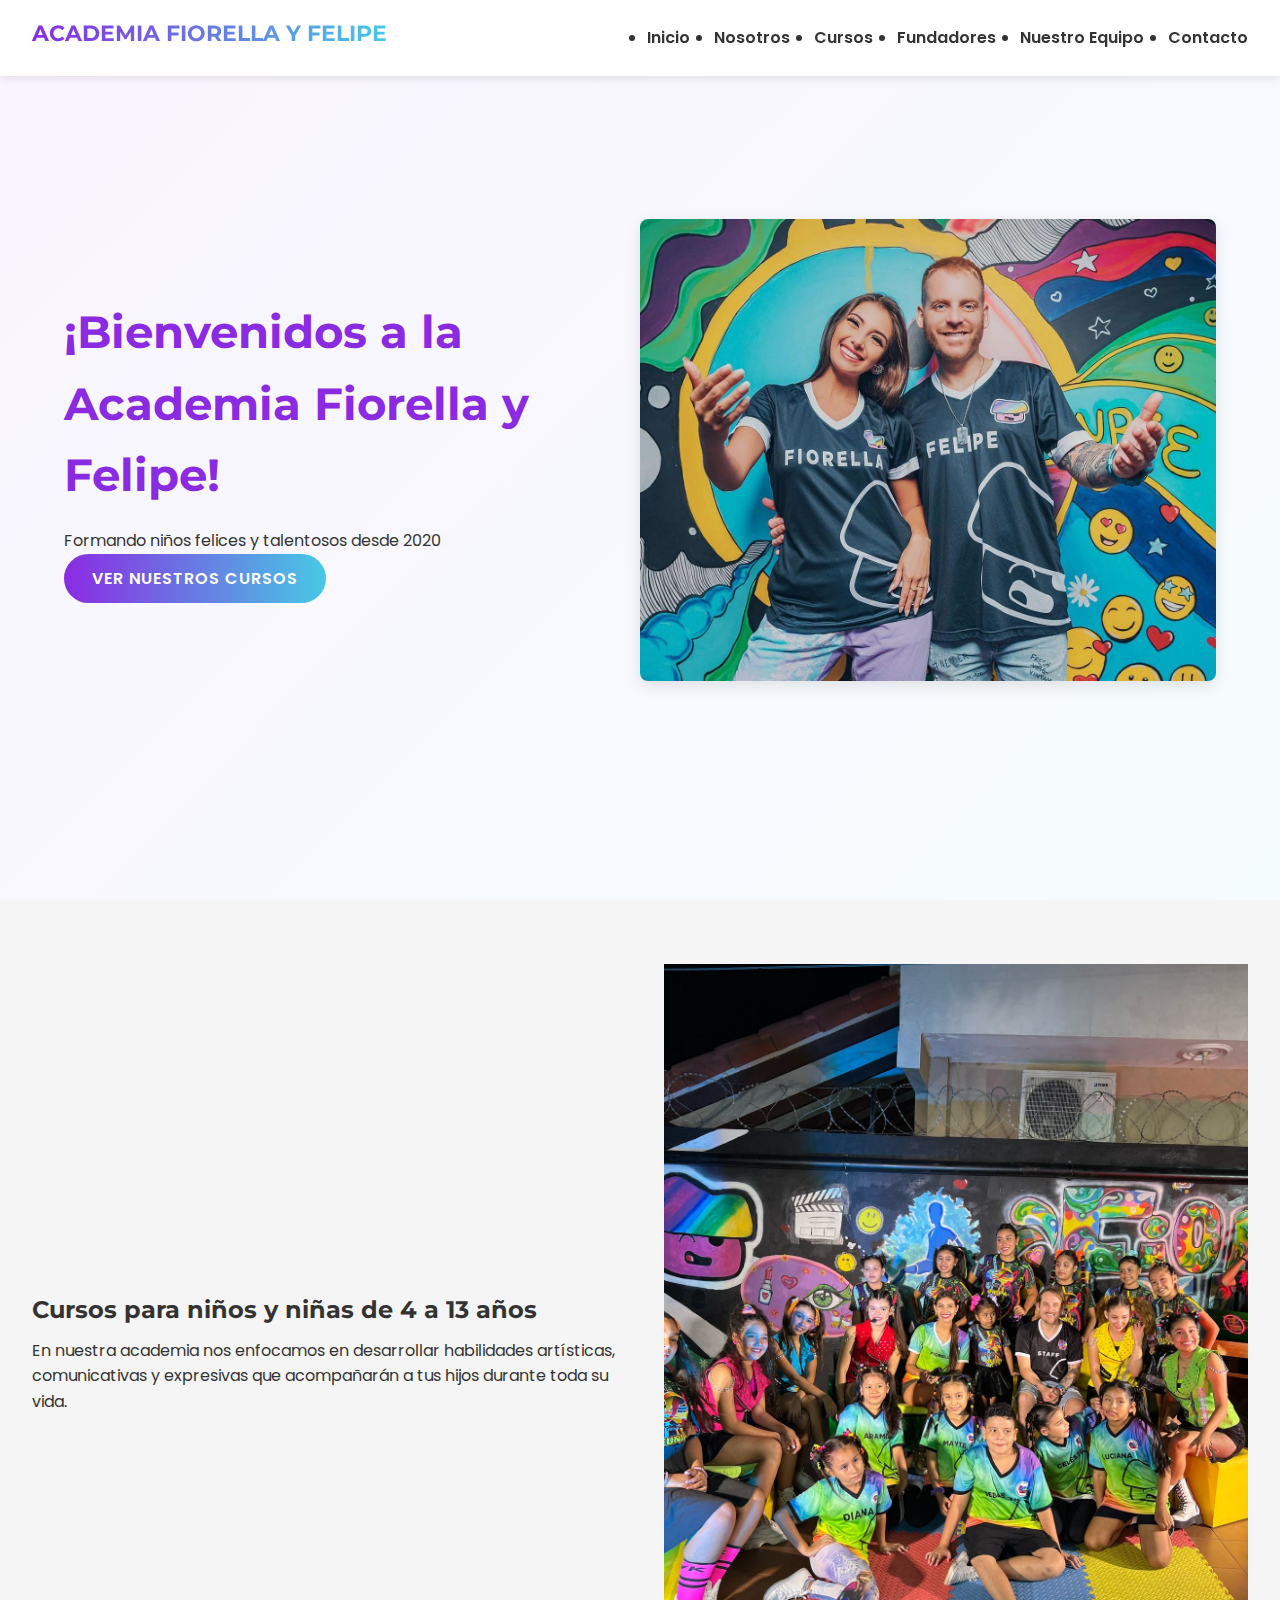
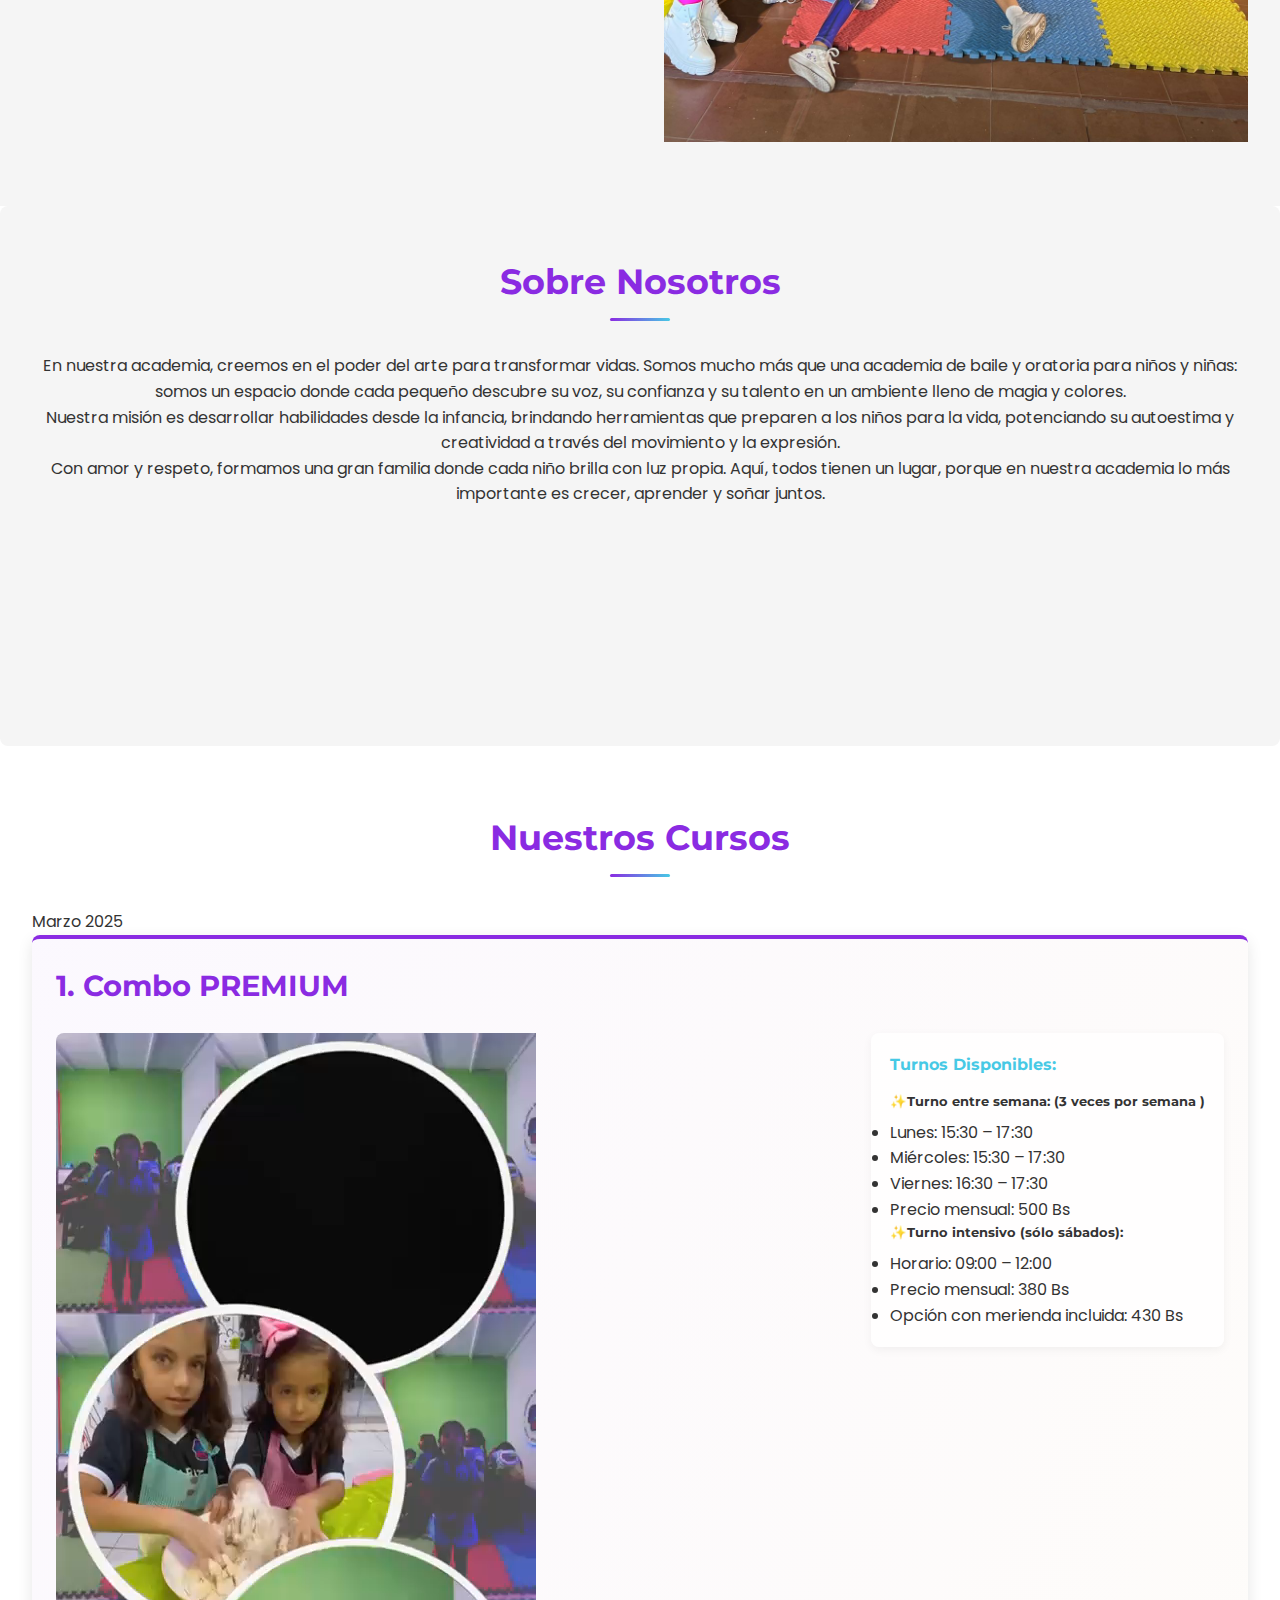
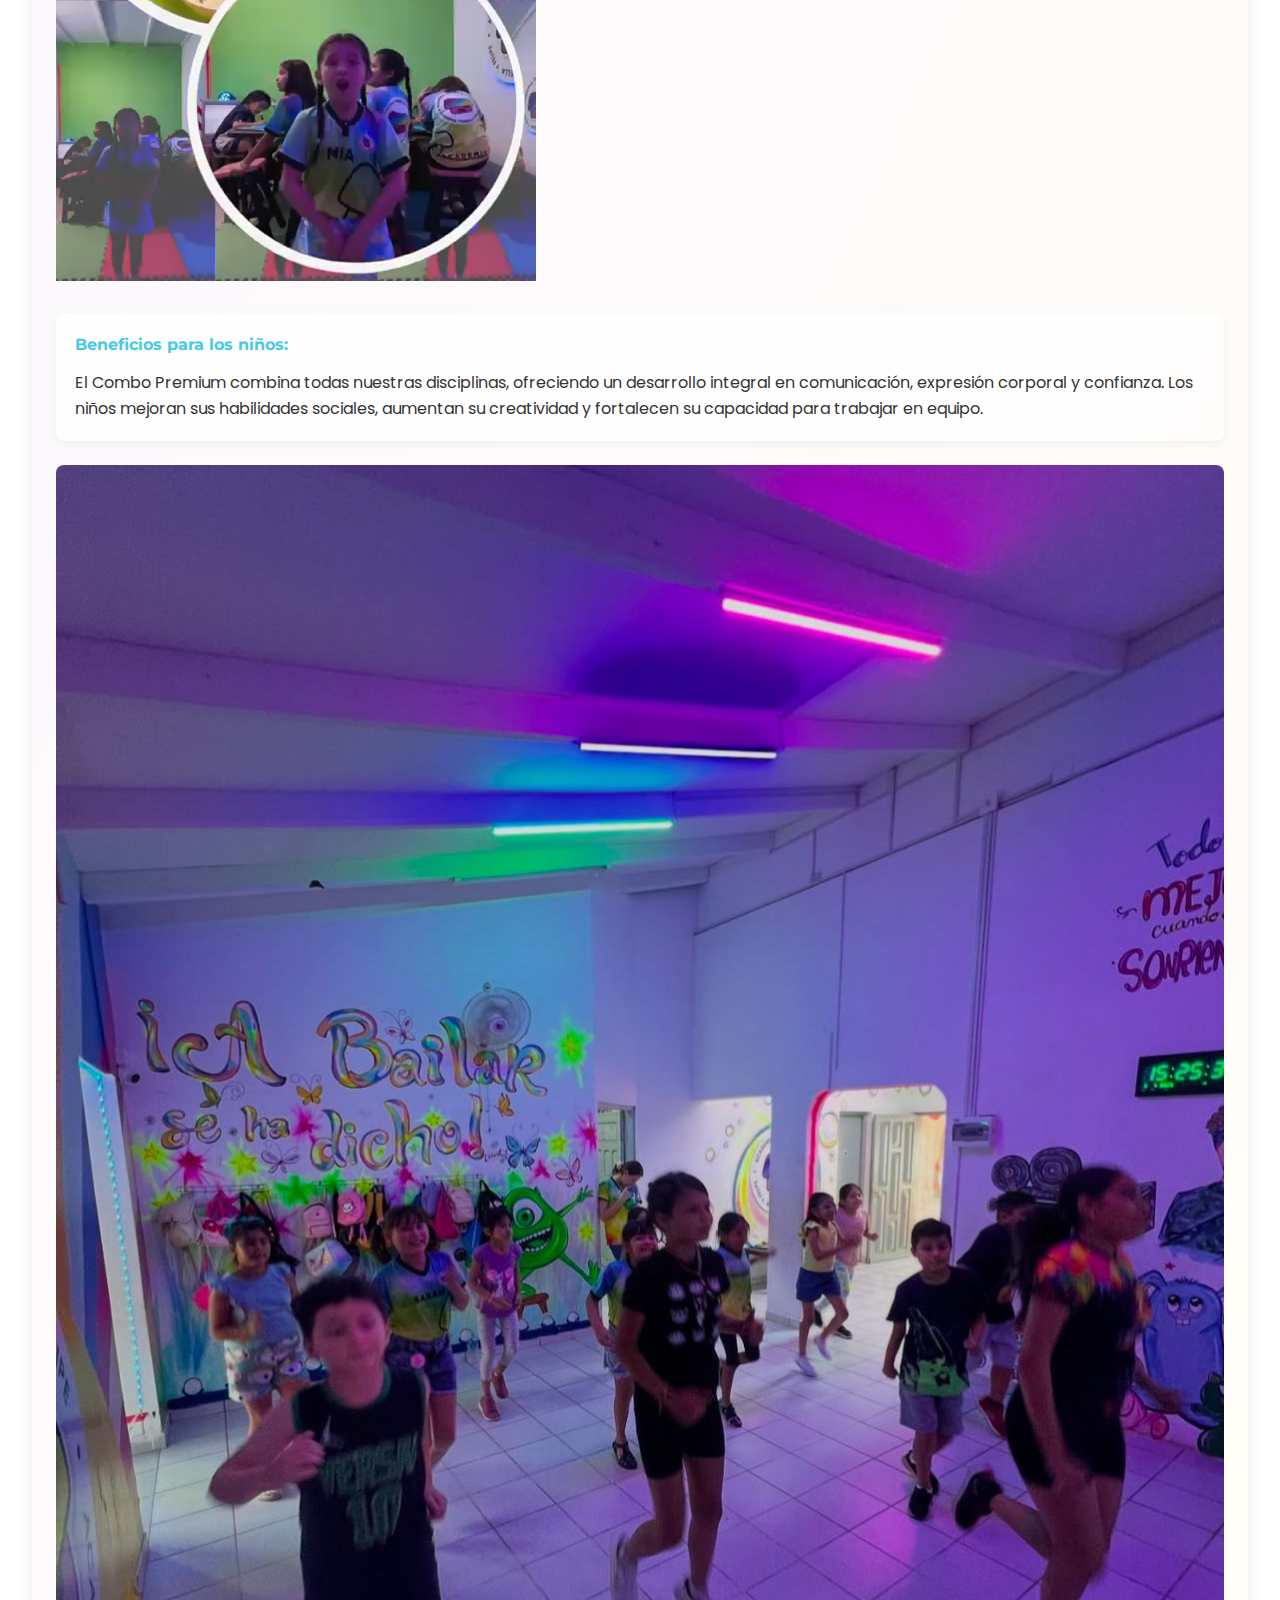
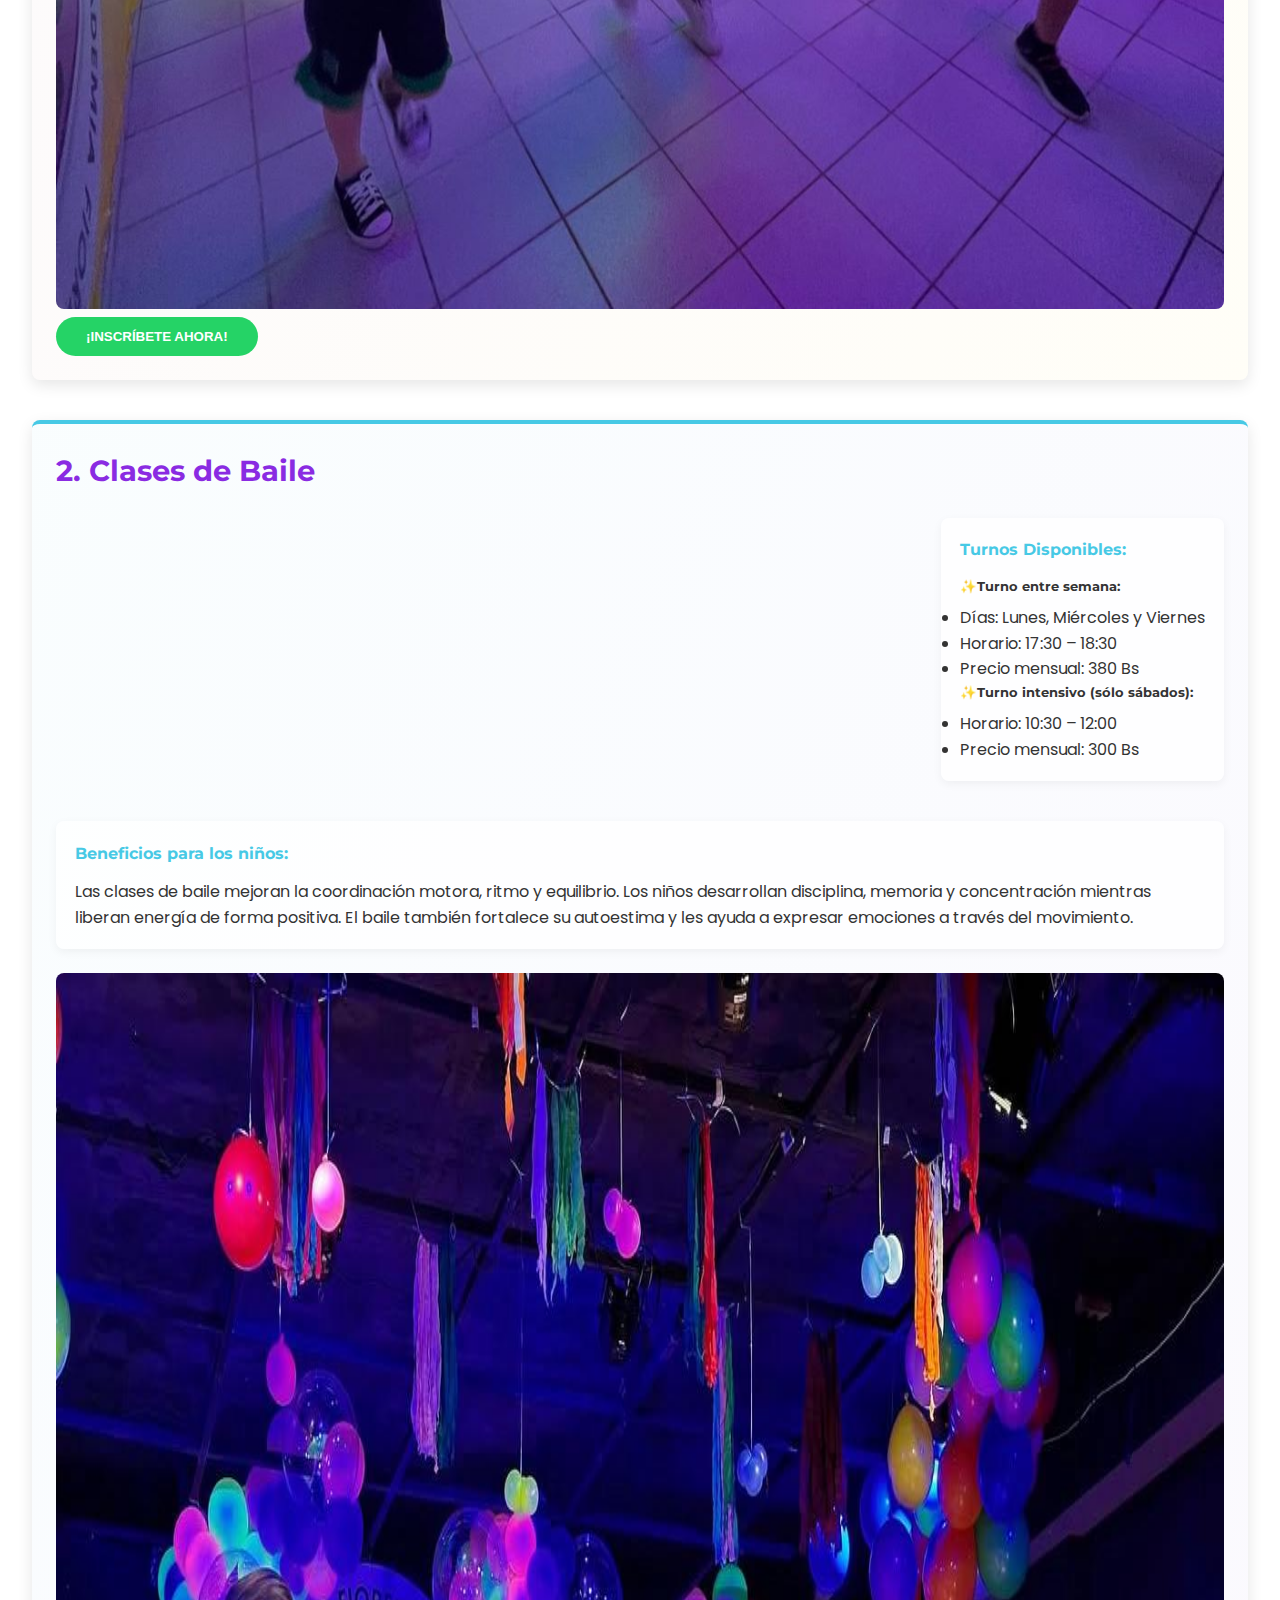
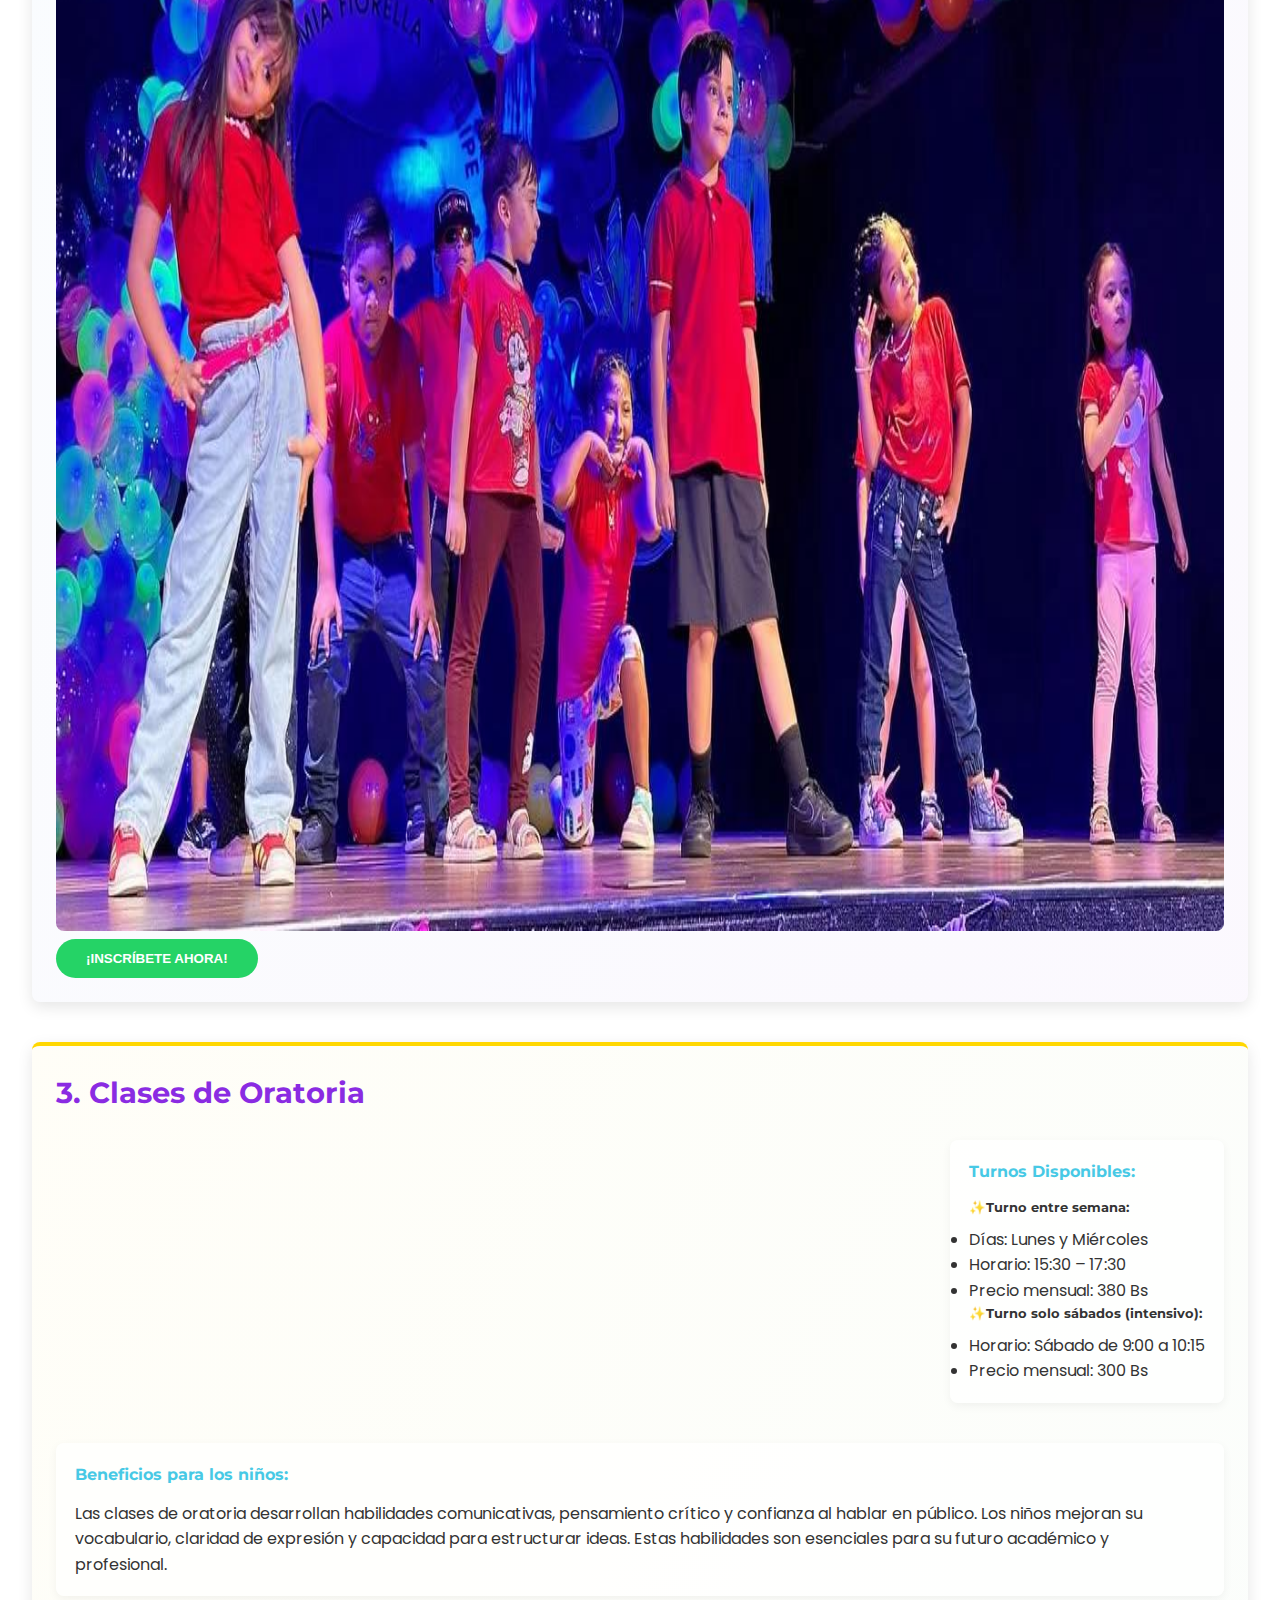
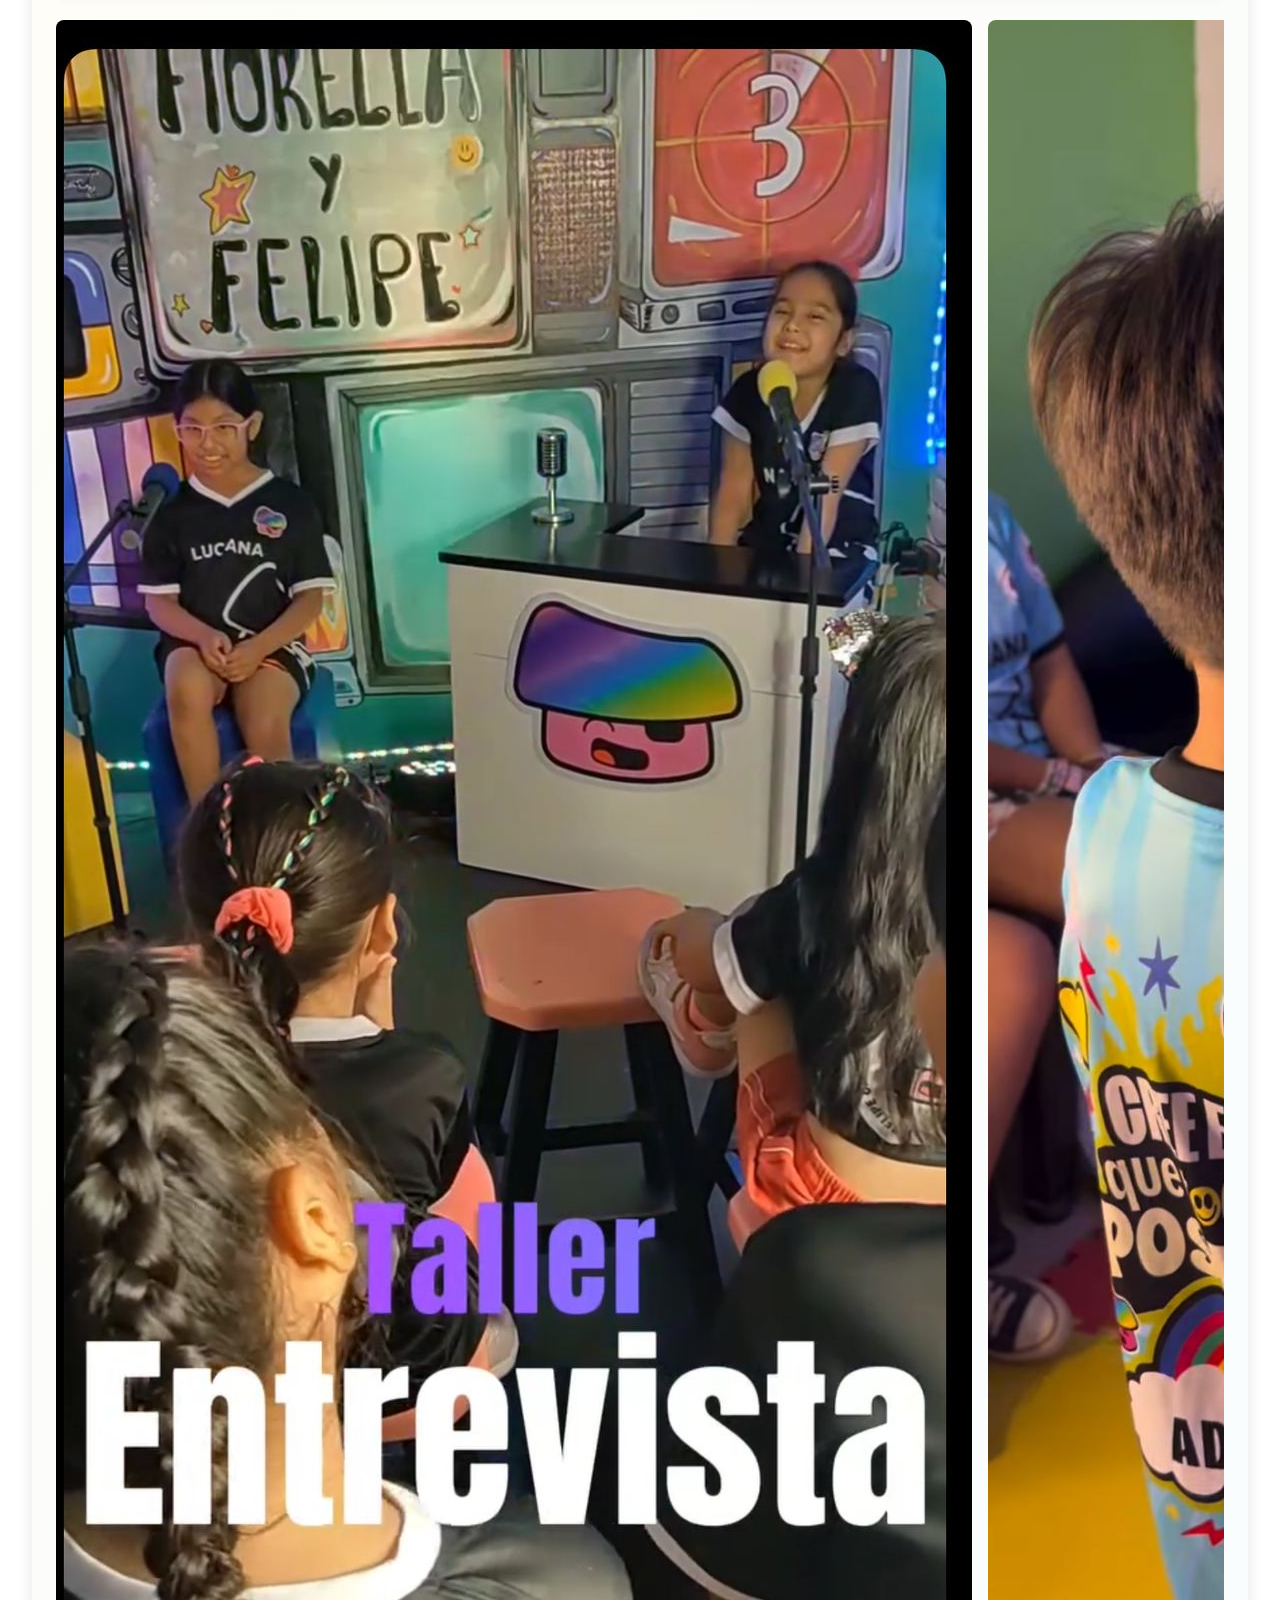
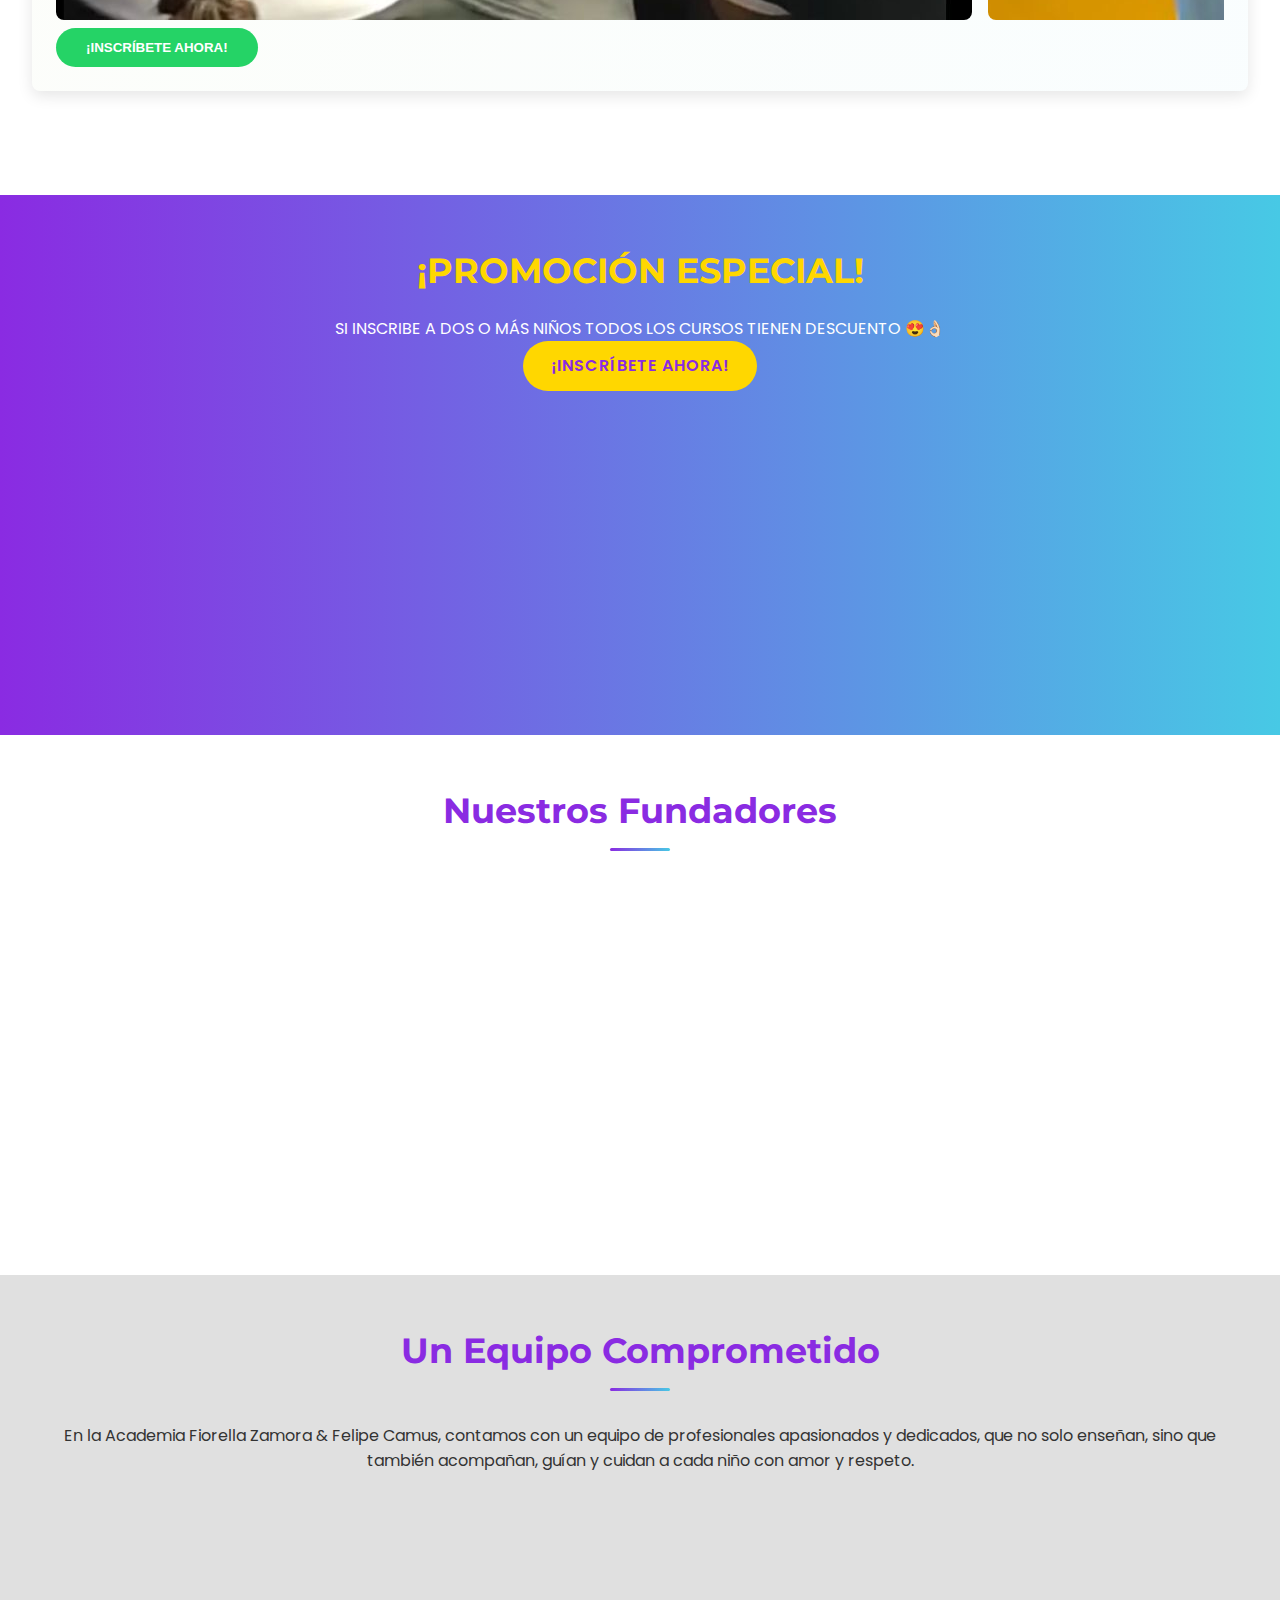
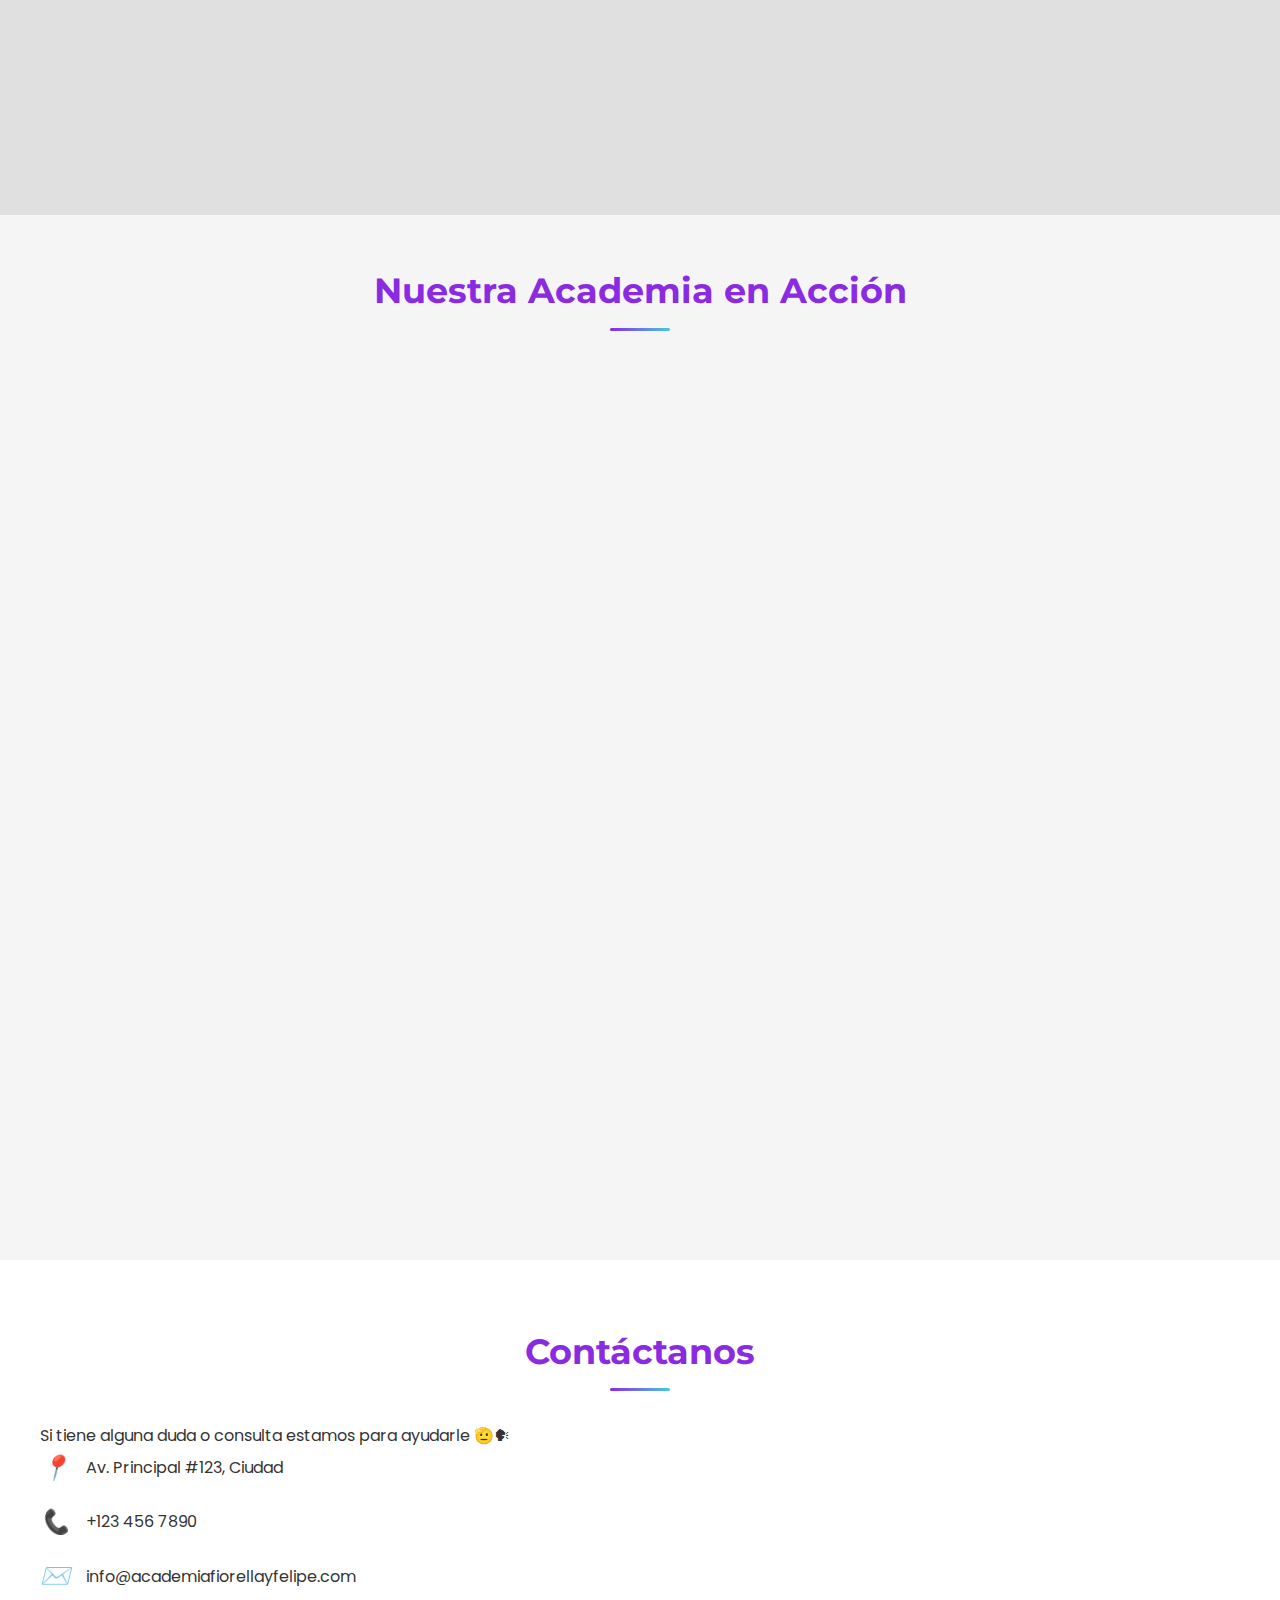
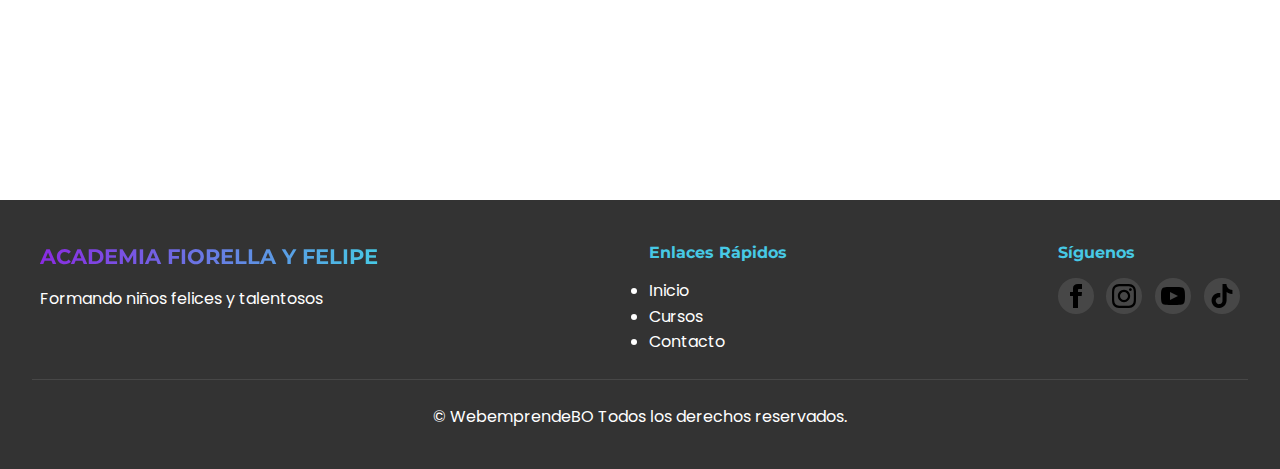
==== index.html @ 8522273a "Update index.html" ====
<!DOCTYPE html>
<html lang="es">
<head>
    <meta charset="UTF-8">
    <meta name="viewport" content="width=device-width, initial-scale=1.0">
    <title>Academia Fiorella y Felipe</title>
    <link rel="stylesheet" href="academia.css">
    <link rel="preconnect" href="https://fonts.googleapis.com">
    <link rel="preconnect" href="https://fonts.gstatic.com" crossorigin>
    <link href="https://fonts.googleapis.com/css2?family=Montserrat:wght@400;700&family=Poppins:wght@300;400;600;700&display=swap" rel="stylesheet">
</head>
<body>
    <header>
        <nav class="navbar">
            <div class="logo"> 
                <h1>ACADEMIA FIORELLA Y FELIPE</h1>
            </div>
         <ul class="nav-links">
    <li><a href="#inicio">Inicio</a></li>
    <li><a href="#nosotros">Nosotros</a></li>
    <li><a href="#cursos">Cursos</a></li>
    <li><a href="#fundadores">Fundadores</a></li>
    <li><a href="#equipo">Nuestro Equipo</a></li>
    <li><a href="#contacto">Contacto</a></li>
</ul>

            <div class="burger">
                <div class="line1"></div>
                <div class="line2"></div>
                <div class="line3"></div>
            </div>
        </nav>
    </header>

    <section id="hero">
        <div class="hero-content">
            <h1 class="hero-title">¡Bienvenidos a la Academia Fiorella y Felipe!</h1>
            <p class="hero-subtitle">Formando niños felices y talentosos desde 2020</p>
            <a href="#cursos" class="cta-button">Ver Nuestros Cursos</a>
        </div>
        <div class="hero-image">
            <img src="imagenperfil.jpg" alt="Niños felices en la academia">
        </div>
    </section>

    <section id="intro" class="scroll-animation-section">
        <div class="intro-content">
            <h2>Cursos para niños y niñas de 4 a 13 años</h2>
            <p>En nuestra academia nos enfocamos en desarrollar habilidades artísticas, comunicativas y expresivas que acompañarán a tus hijos durante toda su vida.</p>
        </div>
        <div class="intro-image">
            <img src="niñosniñas.jpg" alt="Niños aprendiendo en la academia">
        </div>
    </section>
    
    <section id="nosotros" class="scroll-animation-section">
    <h2 class="section-title">Sobre Nosotros</h2>
    <p>En nuestra academia, creemos en el poder del arte para transformar vidas. Somos mucho más que una academia de baile y oratoria para niños y niñas: somos un espacio donde cada pequeño descubre su voz, su confianza y su talento en un ambiente lleno de magia y colores.</p>
    <p>Nuestra misión es desarrollar habilidades desde la infancia, brindando herramientas que preparen a los niños para la vida, potenciando su autoestima y creatividad a través del movimiento y la expresión.</p>
    <p>Con amor y respeto, formamos una gran familia donde cada niño brilla con luz propia. Aquí, todos tienen un lugar, porque en nuestra academia lo más importante es crecer, aprender y soñar juntos.</p>
</section>
    
    <section id="cursos">
        <h2 class="section-title">Nuestros Cursos</h2>
        <p class="section-subtitle">Marzo 2025</p>
        
        <!-- Combo PREMIUM -->
        <div class="curso-card" id="combo-premium">
            <div class="curso-info">
                <h3>1. Combo PREMIUM</h3>
                <div class="curso-content">
                 <div class="video-container">
    <video autoplay loop muted>
        <source src="video1.mp4" type="video/mp4">
        Tu navegador no soporta la reproducción de videos.
    </video>
</div>
                    <div class="curso-detalles">
                        <div class="horarios">
                            <h4>Turnos Disponibles:</h4>
                            <div class="turno">
                                <h5>✨Turno entre semana: (3 veces por semana )</h5>
                                <ul>
                                    <li>Lunes: 15:30 – 17:30</li>
                                    <li>Miércoles: 15:30 – 17:30</li>
                                    <li>Viernes: 16:30 – 17:30</li>
                                    <li>Precio mensual: 500 Bs</li>
                                </ul>
                            </div>
                            <div class="turno">
                                <h5>✨Turno intensivo (sólo sábados):</h5>
                                <ul>
                                    <li>Horario: 09:00 – 12:00</li>
                                    <li>Precio mensual: 380 Bs</li>
                                    <li>Opción con merienda incluida: 430 Bs</li>
                                </ul>
                            </div>
                        </div>
                    </div>
                </div>
                <div class="beneficios">
                    <h4>Beneficios para los niños:</h4>
                    <p>El Combo Premium combina todas nuestras disciplinas, ofreciendo un desarrollo integral en comunicación, expresión corporal y confianza. Los niños mejoran sus habilidades sociales, aumentan su creatividad y fortalecen su capacidad para trabajar en equipo.</p>
                </div>
                <div class="galeria">
                    <img src="imagen1.jpg" alt="Imagen 1">
                    <img src="imagen2.jpg" alt="Imagen 2">
                    <img src="imagen3.jpg" alt="Imagen 3">
                </div>
                <!-- Botón de WhatsApp -->
                <a href="https://wa.me/59161354377?text=Quiero%20este%20curso%20Combo%20PREMIUM%20como%20puedo%20realizar%20la%20inscripcion." target="_blank">
                    <button class="cta-button-whatsapp">¡Inscríbete Ahora!</button>
                </a>
            </div>
        </div>

        <!-- Clases de Baile -->
        <div class="curso-card" id="baile">
            <div class="curso-info">
                <h3>2. Clases de Baile</h3>
                <div class="curso-content">
                   <div class="video-container">
    <video autoplay loop muted>
        <source src="video2.mp4" type="video/mp4">
        Tu navegador no soporta la reproducción de videos.
    </video>
</div>
                    <div class="curso-detalles">
                        <div class="horarios">
                            <h4>Turnos Disponibles:</h4>
                            <div class="turno">
                                <h5>✨Turno entre semana:</h5>
                                <ul>
                                    <li>Días: Lunes, Miércoles y Viernes</li>
                                    <li>Horario: 17:30 – 18:30</li>
                                    <li>Precio mensual: 380 Bs</li>
                                </ul>
                            </div>
                            <div class="turno">
                                <h5>✨Turno intensivo (sólo sábados):</h5>
                                <ul>
                                    <li>Horario: 10:30 – 12:00</li>
                                    <li>Precio mensual: 300 Bs</li>
                                </ul>
                            </div>
                        </div>
                    </div>
                </div>
                <div class="beneficios">
                    <h4>Beneficios para los niños:</h4>
                    <p>Las clases de baile mejoran la coordinación motora, ritmo y equilibrio. Los niños desarrollan disciplina, memoria y concentración mientras liberan energía de forma positiva. El baile también fortalece su autoestima y les ayuda a expresar emociones a través del movimiento.</p>
                </div>
                <div class="galeria">
                    <img src="baile1.jpg" alt="Imagen 1">
                    <img src="baile2.jpg" alt="Imagen 2">
                    <img src="baile3.jpg" alt="Imagen 3">
                </div>
                <!-- Botón de WhatsApp -->
                <a href="https://wa.me/59161354377?text=Quiero%20este%20curso%20Clases%20De%20Baile%20como%20puedo%20realizar%20la%20inscripcion." target="_blank">
                    <button class="cta-button-whatsapp">¡Inscríbete Ahora!</button>
                </a>
            </div>
        </div>

        <!-- Clases de Oratoria -->
        <div class="curso-card" id="oratoria">
            <div class="curso-info">
                <h3>3. Clases de Oratoria</h3>
                <div class="curso-content">
                   <div class="video-container">
    <video autoplay loop muted>
        <source src="video3.mp4" type="video/mp4">
        Tu navegador no soporta la reproducción de videos.
    </video>
</div>
                    <div class="curso-detalles">
                        <div class="horarios">
                            <h4>Turnos Disponibles:</h4>
                            <div class="turno">
                                <h5>✨Turno entre semana:</h5>
                                <ul>
                                    <li>Días: Lunes y Miércoles</li>
                                    <li>Horario: 15:30 – 17:30</li>
                                    <li>Precio mensual: 380 Bs</li>
                                </ul>
                            </div>
                            <div class="turno">
                                <h5>✨Turno solo sábados (intensivo):</h5>
                                <ul>
                                    <li>Horario: Sábado de 9:00 a 10:15</li>
                                    <li>Precio mensual: 300 Bs</li>
                                </ul>
                            </div>
                        </div>
                    </div>
                </div>
                <div class="beneficios">
                    <h4>Beneficios para los niños:</h4>
                    <p>Las clases de oratoria desarrollan habilidades comunicativas, pensamiento crítico y confianza al hablar en público. Los niños mejoran su vocabulario, claridad de expresión y capacidad para estructurar ideas. Estas habilidades son esenciales para su futuro académico y profesional.</p>
                </div>
                <div class="galeria">
                    <img src="imagen7.jpg" alt="Imagen 1">
                    <img src="imagen8.jpg" alt="Imagen 2">
                    <img src="imagen9.jpg" alt="Imagen 3">
                </div>
                <!-- Botón de WhatsApp -->
                <a href="https://wa.me/59161354377?text=Quiero%20este%20curso%20Clases%20De%20Oratoria%20como%20puedo%20realizar%20la%20inscripcion." target="_blank">
                    <button class="cta-button-whatsapp">¡Inscríbete Ahora!</button>
                </a>
            </div>
        </div>
    </section>

   <section id="promocion" class="scroll-animation-section">
    <div class="promocion-content">
        <h2>¡PROMOCIÓN ESPECIAL!</h2>
        <p class="promocion-text">SI INSCRIBE A DOS O MÁS NIÑOS TODOS LOS CURSOS TIENEN DESCUENTO 😍👌🏻</p>
        <a href="https://wa.me/59161354377?text=Hola,%20me%20interesa%20realizar%20la%20inscripción%20de%20la%20promoción%20de%20dos%20o%20más%20niños.%20¿Cómo%20puedo%20hacerlo?" class="cta-button" target="_blank">¡Inscríbete Ahora!</a>
    </div>
</section>

<section id="fundadores" class="scroll-animation-section">
    <h2 class="section-title">Nuestros Fundadores</h2>
    <div class="fundadores-container">
        <div class="fundador">
            <h3>Fiorella Zamora</h3>
            <p>Licenciada en Comunicación Social y Magíster en Educación Superior y Pedagogía. Con más de 9 años de experiencia en televisión y redes sociales, Fiorella ha dedicado su vida a la enseñanza y el desarrollo infantil.</p>
        </div>
        <div class="fundador">
            <h3>Felipe Camus</h3>
            <p>Actor y ex presentador de televisión en Chile y Bolivia. Con más de 12 años de trayectoria en los medios, ha convertido su pasión por la expresión en un motor para educar y formar a los niños a través del arte.</p>
        </div>
    </div>
</section>

    <section id="equipo" class="scroll-animation-section">
    <h2 class="section-title">Un Equipo Comprometido</h2>
    <p>En la Academia Fiorella Zamora & Felipe Camus, contamos con un equipo de profesionales apasionados y dedicados, que no solo enseñan, sino que también acompañan, guían y cuidan a cada niño con amor y respeto.</p>
    <ul>
        <li>✨ Coni y Emily, profesionales comprometidas con el bienestar y desarrollo de cada niño.</li>
        <li>💃 Hider, nuestro talentoso profesor de baile, quien con su energía y pasión inspira a los niños a expresarse con confianza.</li>
    </ul>
</section>

    <section id="galeria-equipo">
    <h2 class="section-title">Nuestra Academia en Acción</h2>
    <div class="galeria-equipo">
        <img src="equipo1.jpg" alt="Equipo en acción 1">
        <img src="equipo2.jpg" alt="Equipo en acción 2">
        <img src="equipo3.jpg" alt="Equipo en acción 3">
        <img src="equipo4.jpg" alt="Equipo en acción 4">
        <img src="equipo5.jpg" alt="Equipo en acción 5">
        <img src="equipo6.jpg" alt="Equipo en acción 5">
    </div>
</section>

    
    <section id="contacto">
        <h2 class="section-title">Contáctanos</h2>
        <div class="contacto-container">
            <div class="contacto-info">
                <p>Si tiene alguna duda o consulta estamos para ayudarle 🫡🗣</p>
                <div class="info-item">
                    <i class="icon">📍</i>
                    <p>Av. Principal #123, Ciudad</p>
                </div>
                <div class="info-item">
                    <i class="icon">📞</i>
                    <p>+123 456 7890</p>
                </div>
                <div class="info-item">
                    <i class="icon">✉️</i>
                    <p>info@academiafiorellayfelipe.com</p>
                </div>
            </div>
        </div>
    </section>

    <footer>
        <div class="footer-content">
            <div class="footer-logo">
                <h3>ACADEMIA FIORELLA Y FELIPE</h3>
                <p>Formando niños felices y talentosos</p>
            </div>
            <div class="footer-links">
                <h4>Enlaces Rápidos</h4>
                <ul>
                    <li><a href="#inicio">Inicio</a></li>
                    <li><a href="#cursos">Cursos</a></li>
                    <li><a href="#contacto">Contacto</a></li>
                </ul>
            </div>
            <div class="footer-social">
                <h4>Síguenos</h4>
               <div class="social-icons">
    <a href="https://www.facebook.com/share/18TDoTndvY/?mibextid=wwXIfr" class="social-icon" target="_blank">
        <svg xmlns="http://www.w3.org/2000/svg" width="24" height="24" viewBox="0 0 24 24">
            <path d="M9 8h-3v4h3v12h5v-12h3.642l.358-4h-4v-1.667c0-.955.192-1.333 1.115-1.333h2.885v-5h-3.808c-3.596 0-5.192 1.583-5.192 4.615v3.385z"/>
        </svg>
    </a>
    <a href="https://www.instagram.com/academia_fiorella_felipe?igsh=aXNrODZ4ejZ6OWhm" class="social-icon" target="_blank">
        <svg xmlns="http://www.w3.org/2000/svg" width="24" height="24" viewBox="0 0 24 24">
            <path d="M12 2.163c3.204 0 3.584.012 4.85.07 3.252.148 4.771 1.691 4.919 4.919.058 1.265.069 1.645.069 4.849 0 3.205-.012 3.584-.069 4.849-.149 3.225-1.664 4.771-4.919 4.919-1.266.058-1.644.07-4.85.07-3.204 0-3.584-.012-4.849-.07-3.26-.149-4.771-1.699-4.919-4.92-.058-1.265-.07-1.644-.07-4.849 0-3.204.013-3.583.07-4.849.149-3.227 1.664-4.771 4.919-4.919 1.266-.057 1.645-.069 4.849-.069zm0-2.163c-3.259 0-3.667.014-4.947.072-4.358.2-6.78 2.618-6.98 6.98-.059 1.281-.073 1.689-.073 4.948 0 3.259.014 3.668.072 4.948.2 4.358 2.618 6.78 6.98 6.98 1.281.058 1.689.072 4.948.072 3.259 0 3.668-.014 4.948-.072 4.354-.2 6.782-2.618 6.979-6.98.059-1.28.073-1.689.073-4.948 0-3.259-.014-3.667-.072-4.947-.196-4.354-2.617-6.78-6.979-6.98-1.281-.059-1.69-.073-4.949-.073zm0 5.838c-3.403 0-6.162 2.759-6.162 6.162s2.759 6.163 6.162 6.163 6.162-2.759 6.162-6.163c0-3.403-2.759-6.162-6.162-6.162zm0 10.162c-2.209 0-4-1.79-4-4 0-2.209 1.791-4 4-4s4 1.791 4 4c0 2.21-1.791 4-4 4zm6.406-11.845c-.796 0-1.441.645-1.441 1.44s.645 1.44 1.441 1.44c.795 0 1.439-.645 1.439-1.44s-.644-1.44-1.439-1.44z"/>
        </svg>
    </a>
    <a href="https://m.youtube.com/@Academiadefiorellayfelipe" class="social-icon" target="_blank">
        <svg xmlns="http://www.w3.org/2000/svg" width="24" height="24" viewBox="0 0 24 24">
            <path d="M19.615 3.184c-3.604-.246-11.631-.245-15.23 0-3.897.266-4.356 2.62-4.385 8.816.029 6.185.484 8.549 4.385 8.816 3.6.245 11.626.246 15.23 0 3.897-.266 4.356-2.62 4.385-8.816-.029-6.185-.484-8.549-4.385-8.816zm-10.615 12.816v-8l8 3.993-8 4.007z"/>
        </svg>
    </a>
    <a href="https://www.tiktok.com/@academia_fiorella_felipe?_t=ZM-8uRiwFDpaNC&_r=1" class="social-icon" target="_blank">
        <svg xmlns="http://www.w3.org/2000/svg" width="24" height="24" viewBox="0 0 24 24">
            <path d="M12.525.02c1.31-.02 2.61-.01 3.91-.02.08 1.53.63 3.09 1.75 4.17 1.12 1.11 2.7 1.62 4.24 1.79v4.03c-1.44-.05-2.89-.35-4.2-.97-.57-.26-1.1-.59-1.62-.93-.01 2.92.01 5.84-.02 8.75-.08 1.4-.54 2.79-1.35 3.94-1.31 1.92-3.58 3.17-5.91 3.21-1.43.08-2.86-.31-4.08-1.03-2.02-1.19-3.44-3.37-3.65-5.71-.02-.5-.03-1-.01-1.49.18-1.9 1.12-3.72 2.58-4.96 1.66-1.44 3.98-2.13 6.15-1.72.02 1.48-.04 2.96-.04 4.44-.99-.32-2.15-.23-3.02.37-.63.41-1.11 1.04-1.36 1.75-.21.51-.15 1.07-.14 1.61.24 1.64 1.82 3.02 3.5 2.87 1.12-.01 2.19-.66 2.77-1.61.19-.33.4-.67.41-1.06.1-1.79.06-3.57.07-5.36.01-4.03-.01-8.05.02-12.07z"/>
        </svg>
    </a>
</div>
            </div>
        </div>
        <div class="footer-bottom">
            <p>&copy; WebemprendeBO Todos los derechos reservados.</p>
        </div>
    </footer>

    <script src="academia.js"></script>
</body>
</html>
---- academia.css ----
/* Variables y configuración básica */
:root {
  --primary: #8a2be2;
  --primary-dark: #5d1ea3;
  --secondary: #47c9e5;
  --secondary-dark: #2cabc6;
  --accent: #ffd700;
  --accent-dark: #e6c200;
  --white: #ffffff;
  --black: #333333;
  --gray-light: #f5f5f5;
  --gray: #e0e0e0;
  --shadow: 0 5px 15px rgba(0, 0, 0, 0.1);
  --transition: all 0.3s ease;
  --gradient: linear-gradient(to right, var(--primary), var(--secondary));
  --radius: 8px;
}

#galeria-equipo {
    text-align: center;
    padding: 3rem 2rem;
    background-color: var(--gray-light);
}

.galeria-equipo {
    display: flex;
    justify-content: center;
    gap: 1.5rem;
    flex-wrap: wrap;
    margin-top: 2rem;
}

.galeria-equipo img {
    width: 22%;
    max-width: 250px;
    border-radius: var(--radius);
    box-shadow: var(--shadow);
    transition: transform 0.3s ease;
}

.galeria-equipo img:hover {
    transform: scale(1.05);
}


#nosotros {
    text-align: center;
    background-color: var(--gray-light);
    padding: 3rem 2rem;
    border-radius: var(--radius);
}
#fundadores {
    background-color: var(--white);
    text-align: center;
    padding: 3rem 2rem;
}

.fundadores-container {
    display: flex;
    flex-wrap: wrap;
    gap: 2rem;
    justify-content: center;
}

.fundador {
    max-width: 400px;
    background-color: var(--gray-light);
    padding: 1.5rem;
    border-radius: var(--radius);
    box-shadow: var(--shadow);
}
#equipo {
    background-color: var(--gray);
    text-align: center;
    padding: 3rem 2rem;
}

#equipo ul {
    list-style: none;
    padding: 0;
}

#equipo li {
    font-size: 1.2rem;
    margin: 0.5rem 0;
    opacity: 0;
    transform: translateY(10px);
    transition: opacity 0.6s ease, transform 0.6s ease;
}

#equipo.show li {
    opacity: 1;
    transform: translateY(0);
}


/* Reset y estilos globales */
* {
  margin: 0;
  padding: 0;
  box-sizing: border-box;
}

body {
  font-family: 'Poppins', sans-serif;
  line-height: 1.6;
  color: var(--black);
  overflow-x: hidden;
}

html {
  scroll-behavior: smooth;
  scroll-padding-top: 80px;
}

h1, h2, h3, h4, h5, h6 {
  font-family: 'Montserrat', sans-serif;
  font-weight: 700;
  margin-bottom: 0.5rem;
}

a {
  text-decoration: none;
  color: inherit;
}

img {
  max-width: 100%;
  height: auto;
  display: block;
}

/* Botones y elementos comunes */
.cta-button {
  display: inline-block;
  background: var(--gradient);
  color: var(--white);
  padding: 12px 28px;
  border-radius: 30px;
  font-weight: 600;
  text-transform: uppercase;
  letter-spacing: 1px;
  transition: var(--transition);
  border: none;
  cursor: pointer;
}

.cta-button:hover {
  transform: translateY(-3px);
  box-shadow: 0 10px 20px rgba(0, 0, 0, 0.2);
}

.cta-button-whatsapp {
  display: inline-block;
  background-color: #25D366;
  color: #fff;
  padding: 12px 30px;
  border-radius: 30px;
  font-weight: 600;
  text-transform: uppercase;
  border: none;
  cursor: pointer;
  transition: var(--transition);
}

.cta-button-whatsapp:hover {
  background-color: #128C7E;
  transform: translateY(-3px);
  box-shadow: var(--shadow);
}

.section-title {
  text-align: center;
  font-size: 2.2rem;
  margin-bottom: 2rem;
  color: var(--primary);
  position: relative;
}

.section-title::after {
  content: '';
  display: block;
  width: 60px;
  height: 3px;
  background: var(--gradient);
  margin: 8px auto 20px;
  border-radius: 2px;
}

section {
  padding: 4rem 2rem;
  min-height: 60vh;
  width: 100%;
}

/* Navegación */
.navbar {
  position: fixed;
  top: 0;
  width: 100%;
  display: flex;
  justify-content: space-between;
  align-items: center;
  padding: 1rem 2rem;
  background-color: rgba(255, 255, 255, 0.95);
  box-shadow: 0 2px 10px rgba(0, 0, 0, 0.1);
  z-index: 1000;
  transition: var(--transition);
}

.logo h1 {
  font-size: 1.4rem;
  font-weight: 700;
  background: var(--gradient);
  -webkit-background-clip: text;
  background-clip: text;
  -webkit-text-fill-color: transparent;
}

.nav-links {
  display: flex;
  gap: 1.5rem;
}

.nav-links a {
  font-weight: 600;
  transition: var(--transition);
  position: relative;
}

.nav-links a::after {
  content: '';
  position: absolute;
  width: 0;
  height: 2px;
  bottom: -4px;
  left: 0;
  background-color: var(--secondary);
  transition: width 0.3s ease;
}

.nav-links a:hover::after {
  width: 100%;
}

.burger {
  display: none;
  cursor: pointer;
}

.burger div {
  width: 25px;
  height: 3px;
  background-color: var(--black);
  margin: 5px;
  transition: var(--transition);
}

/* Hero Section */
#hero {
  height: 100vh;
  display: flex;
  align-items: center;
  justify-content: space-between;
  padding: 0 5%;
  background: linear-gradient(135deg, rgba(138, 43, 226, 0.05), rgba(71, 201, 229, 0.05));
}

.hero-content {
  flex: 1;
  max-width: 600px;
  animation: fadeInUp 1s ease-out;
}

.hero-title {
  font-size: 2.8rem;
  margin-bottom: 1rem;
  color: var(--primary);
}

.hero-image {
  flex: 1;
  max-width: 600px;
  animation: float 4s ease-in-out infinite;
}

.hero-image img {
  border-radius: var(--radius);
  box-shadow: var(--shadow);
}

/* Intro Section */
#intro {
  display: flex;
  align-items: center;
  justify-content: space-between;
  gap: 3rem;
  background-color: var(--gray-light);
}

/* Cursos Section */
.curso-card {
  margin-bottom: 2.5rem;
  border-radius: var(--radius);
  overflow: hidden;
  box-shadow: var(--shadow);
  transition: var(--transition);
}

.curso-card:hover {
  transform: translateY(-5px);
  box-shadow: 0 15px 30px rgba(0, 0, 0, 0.15);
}

.curso-card#combo-premium {
  background: linear-gradient(to bottom right, rgba(138, 43, 226, 0.03), rgba(255, 215, 0, 0.03));
  border-top: 4px solid var(--primary);
}

.curso-card#baile {
  background: linear-gradient(to bottom right, rgba(71, 201, 229, 0.03), rgba(138, 43, 226, 0.03));
  border-top: 4px solid var(--secondary);
}

.curso-card#oratoria {
  background: linear-gradient(to bottom right, rgba(255, 215, 0, 0.03), rgba(71, 201, 229, 0.03));
  border-top: 4px solid var(--accent);
}

.curso-info {
  padding: 1.5rem;
}

.curso-info h3 {
  font-size: 1.8rem;
  margin-bottom: 1.5rem;
  color: var(--primary);
}

.curso-content {
  display: flex;
  flex-wrap: wrap;
  gap: 2rem;
  margin-bottom: 1.5rem;
}

.video-container {
  flex: 1;
  min-width: 300px;
  position: relative;
  border-radius: var(--radius);
  overflow: hidden;
}

.play-button {
  position: absolute;
  top: 50%;
  left: 50%;
  transform: translate(-50%, -50%);
  width: 60px;
  height: 60px;
  background-color: rgba(138, 43, 226, 0.8);
  border-radius: 50%;
  display: flex;
  align-items: center;
  justify-content: center;
  color: white;
  font-size: 1.5rem;
  cursor: pointer;
  transition: var(--transition);
}

.horarios, .beneficios {
  background-color: rgba(255, 255, 255, 0.7);
  padding: 1.2rem;
  border-radius: var(--radius);
  box-shadow: 0 3px 10px rgba(0, 0, 0, 0.05);
  margin-bottom: 1rem;
}

.horarios h4, .beneficios h4 {
  margin-bottom: 0.8rem;
  color: var(--secondary);
}

.galeria {
  display: flex;
  gap: 1rem;
  overflow-x: auto;
  padding: 0.5rem 0;
}

.galeria img {
  border-radius: var(--radius);
  transition: var(--transition);
}

.galeria img:hover {
  transform: scale(1.05);
}

/* Promocion Section */
#promocion {
  background: var(--gradient);
  color: var(--white);
  text-align: center;
  padding: 3rem 2rem;
}

#promocion h2 {
  font-size: 2.2rem;
  margin-bottom: 1rem;
  color: var(--accent);
}

#promocion .cta-button {
  background: var(--accent);
  color: var(--primary);
}

/* Contacto Section */
.contacto-container {
  display: flex;
  flex-wrap: wrap;
  gap: 3rem;
  max-width: 1200px;
  margin: 0 auto;
}

.info-item {
  display: flex;
  gap: 1rem;
  margin-bottom: 1rem;
  align-items: center;
}

.icon {
  font-size: 1.5rem;
  color: var(--primary);
}

form {
  background-color: var(--white);
  padding: 2rem;
  border-radius: var(--radius);
  box-shadow: var(--shadow);
}

.form-group {
  margin-bottom: 1.2rem;
}

input, textarea {
  width: 100%;
  padding: 10px;
  border: 2px solid var(--gray);
  border-radius: var(--radius);
  font-family: 'Poppins', sans-serif;
}

input:focus, textarea:focus {
  outline: none;
  border-color: var(--secondary);
}

.submit-btn {
  display: block;
  width: 100%;
  background: var(--gradient);
  color: var(--white);
  padding: 12px;
  border: none;
  border-radius: var(--radius);
  font-weight: 600;
  cursor: pointer;
  transition: var(--transition);
}

/* Footer */
footer {
  background-color: var(--black);
  color: var(--white);
  padding: 2.5rem 2rem;
}

.footer-content {
  display: flex;
  flex-wrap: wrap;
  justify-content: space-between;
  gap: 2rem;
  max-width: 1200px;
  margin: 0 auto 1.5rem;
}

.footer-logo h3 {
  font-size: 1.3rem;
  margin-bottom: 0.8rem;
  background: var(--gradient);
  -webkit-background-clip: text;
  background-clip: text;
  -webkit-text-fill-color: transparent;
}

.footer-links h4, .footer-social h4 {
  color: var(--secondary);
  margin-bottom: 0.8rem;
}

.social-icons {
  display: flex;
  gap: 0.8rem;
}

.social-icon {
  display: flex;
  align-items: center;
  justify-content: center;
  width: 36px;
  height: 36px;
  border-radius: 50%;
  background-color: rgba(255, 255, 255, 0.1);
  transition: var(--transition);
}

.social-icon:hover {
  background-color: var(--secondary);
  transform: translateY(-3px);
}

.footer-bottom {
  text-align: center;
  padding-top: 1.5rem;
  border-top: 1px solid rgba(255, 255, 255, 0.1);
}

/* Animaciones */
@keyframes fadeInUp {
  from {
    opacity: 0;
    transform: translateY(30px);
  }
  to {
    opacity: 1;
    transform: translateY(0);
  }
}

@keyframes float {
  0%, 100% {
    transform: translateY(0px);
  }
  50% {
    transform: translateY(-10px);
  }
}

/* Media Queries */
@media screen and (max-width: 768px) {
  .nav-links {
    position: absolute;
    right: 0;
    height: 92vh;
    top: 8vh;
    background-color: rgba(255, 255, 255, 0.97);
    display: flex;
    flex-direction: column;
    align-items: center;
    justify-content: space-around;
    width: 50%;
    transform: translateX(100%);
    transition: transform 0.5s ease-in;
  }
  
  .nav-links.open {
    transform: translateX(0%);
  }

  .burger {
    display: block;
  }

  .toggle .line1 {
    transform: rotate(-45deg) translate(-5px, 6px);
  }

  .toggle .line2 {
    opacity: 0;
  }

  .toggle .line3 {
    transform: rotate(45deg) translate(-5px, -6px);
  }

  #hero, #intro {
    flex-direction: column;
  }
  
  #hero {
    height: auto;
    padding-top: 100px;
    text-align: center;
  }

  .hero-title {
    font-size: 2.2rem;
  }
  
  .hero-content {
    margin-bottom: 2rem;
  }

  .curso-content {
    flex-direction: column;
  }
}
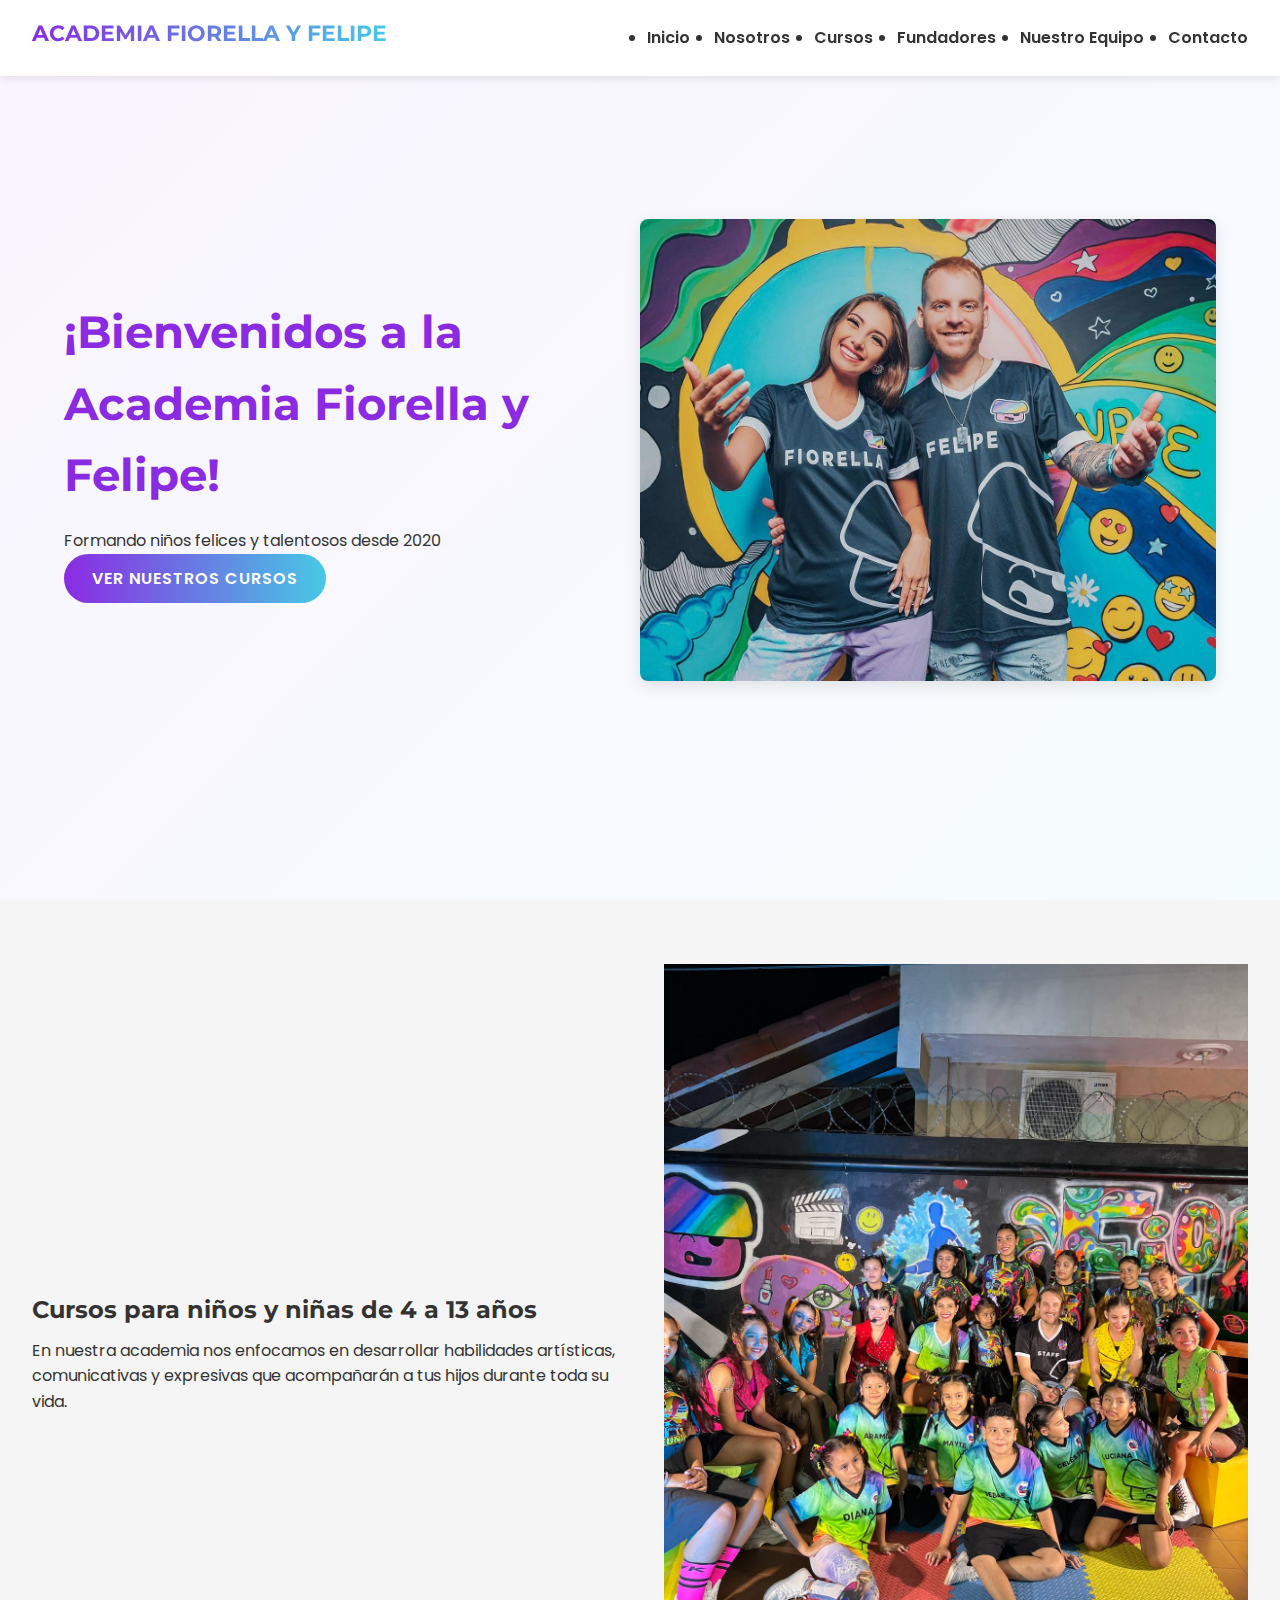
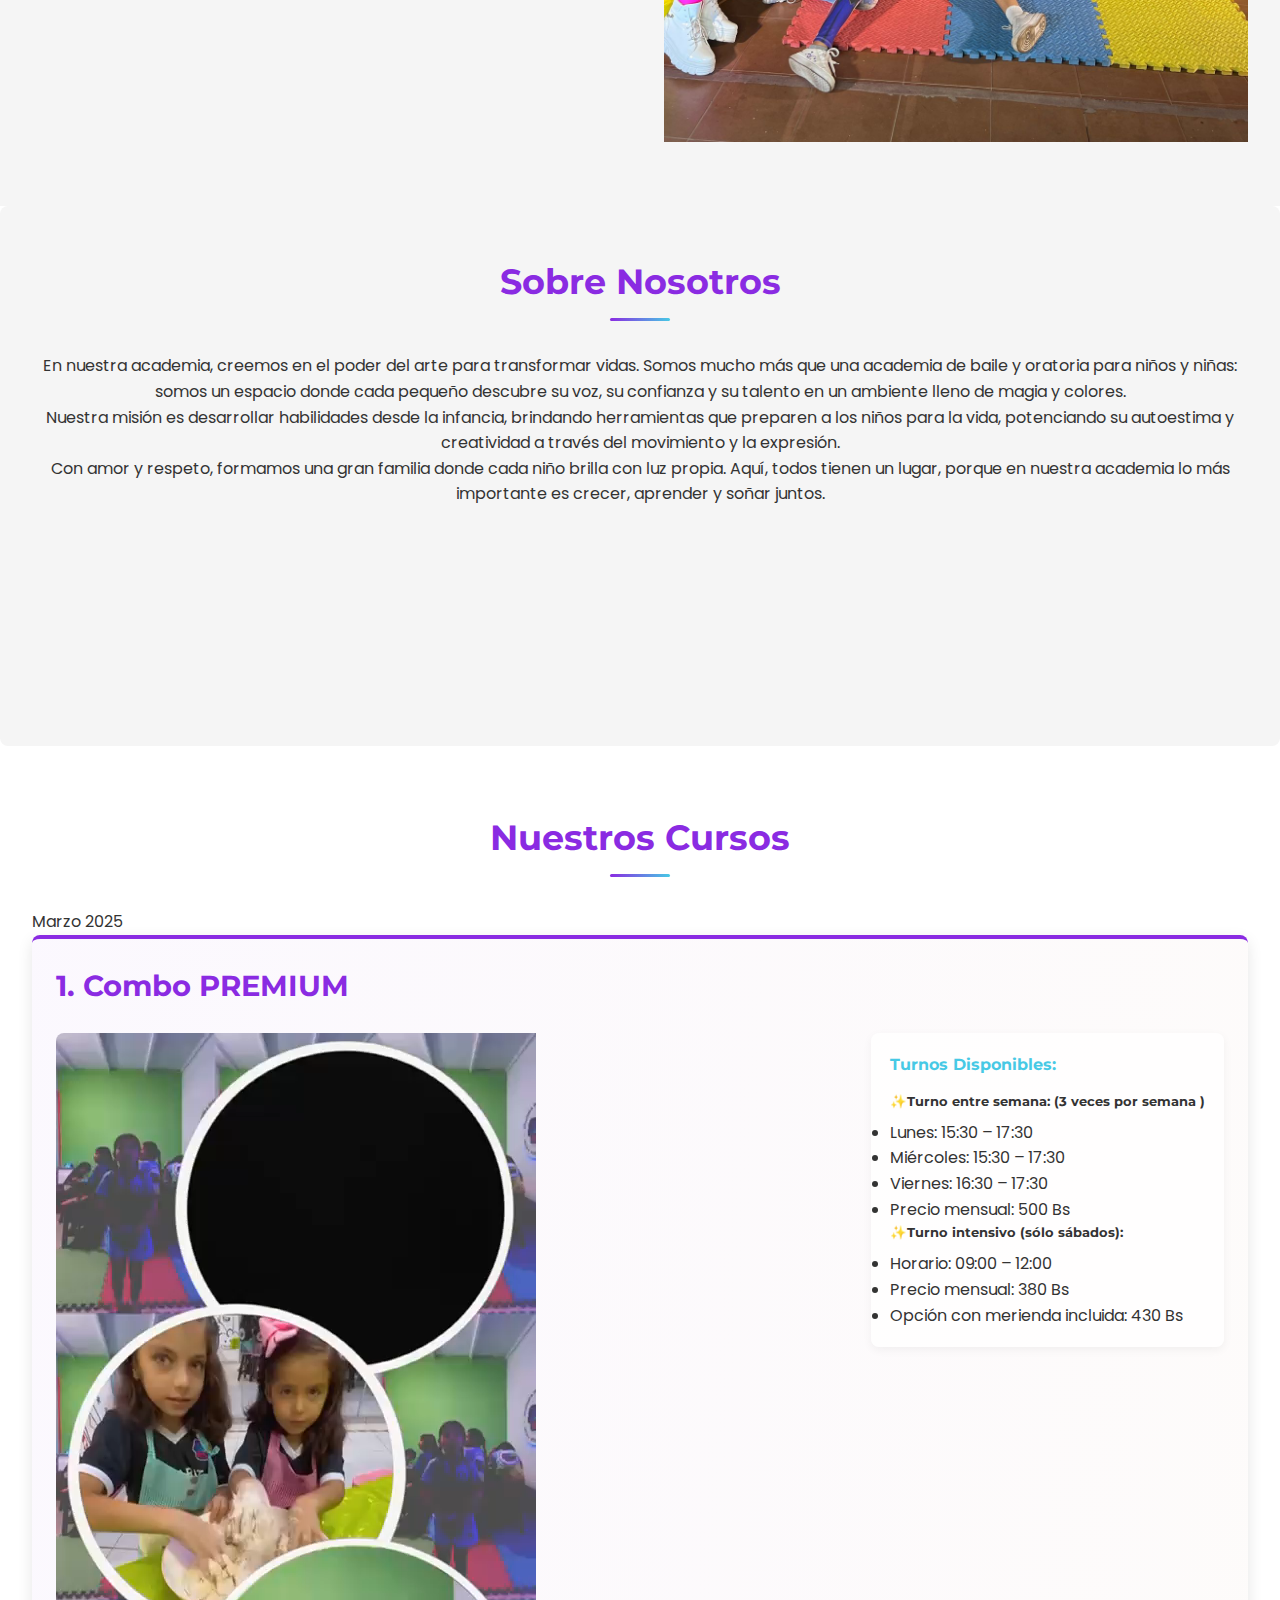
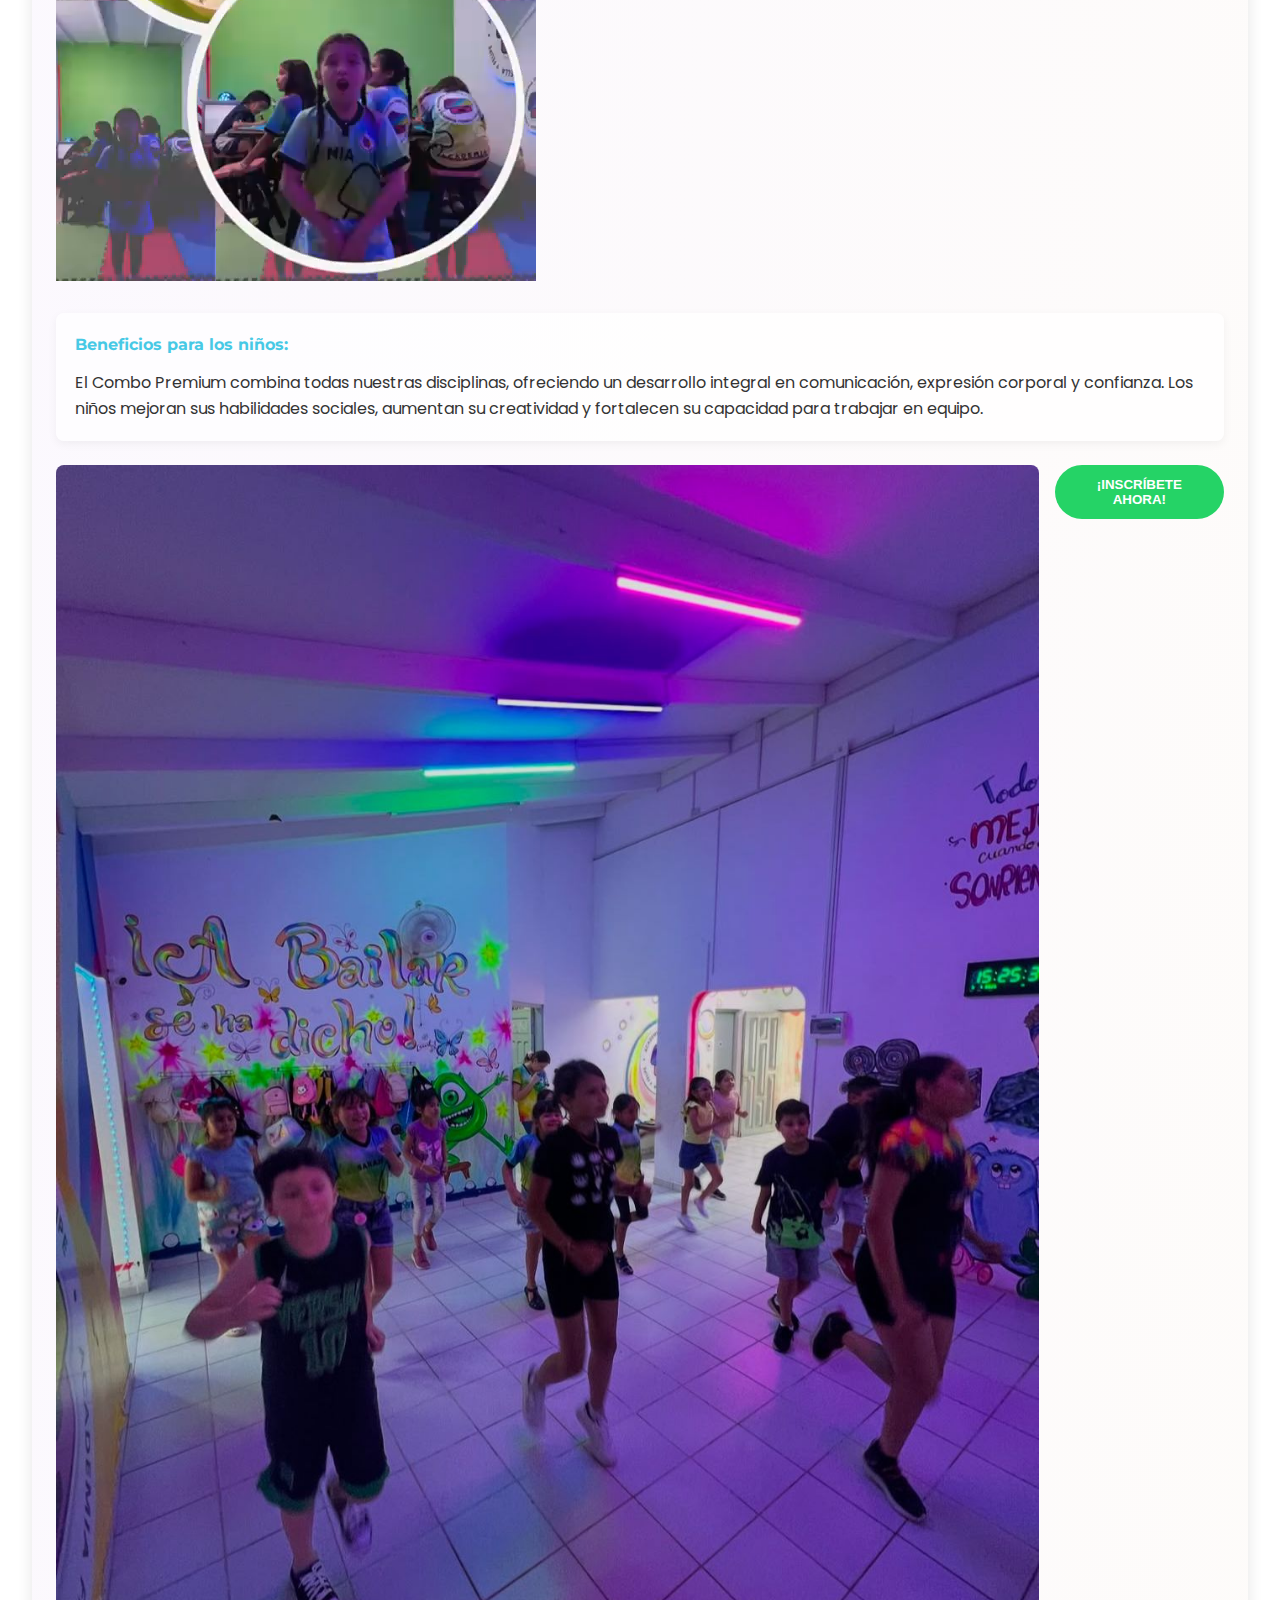
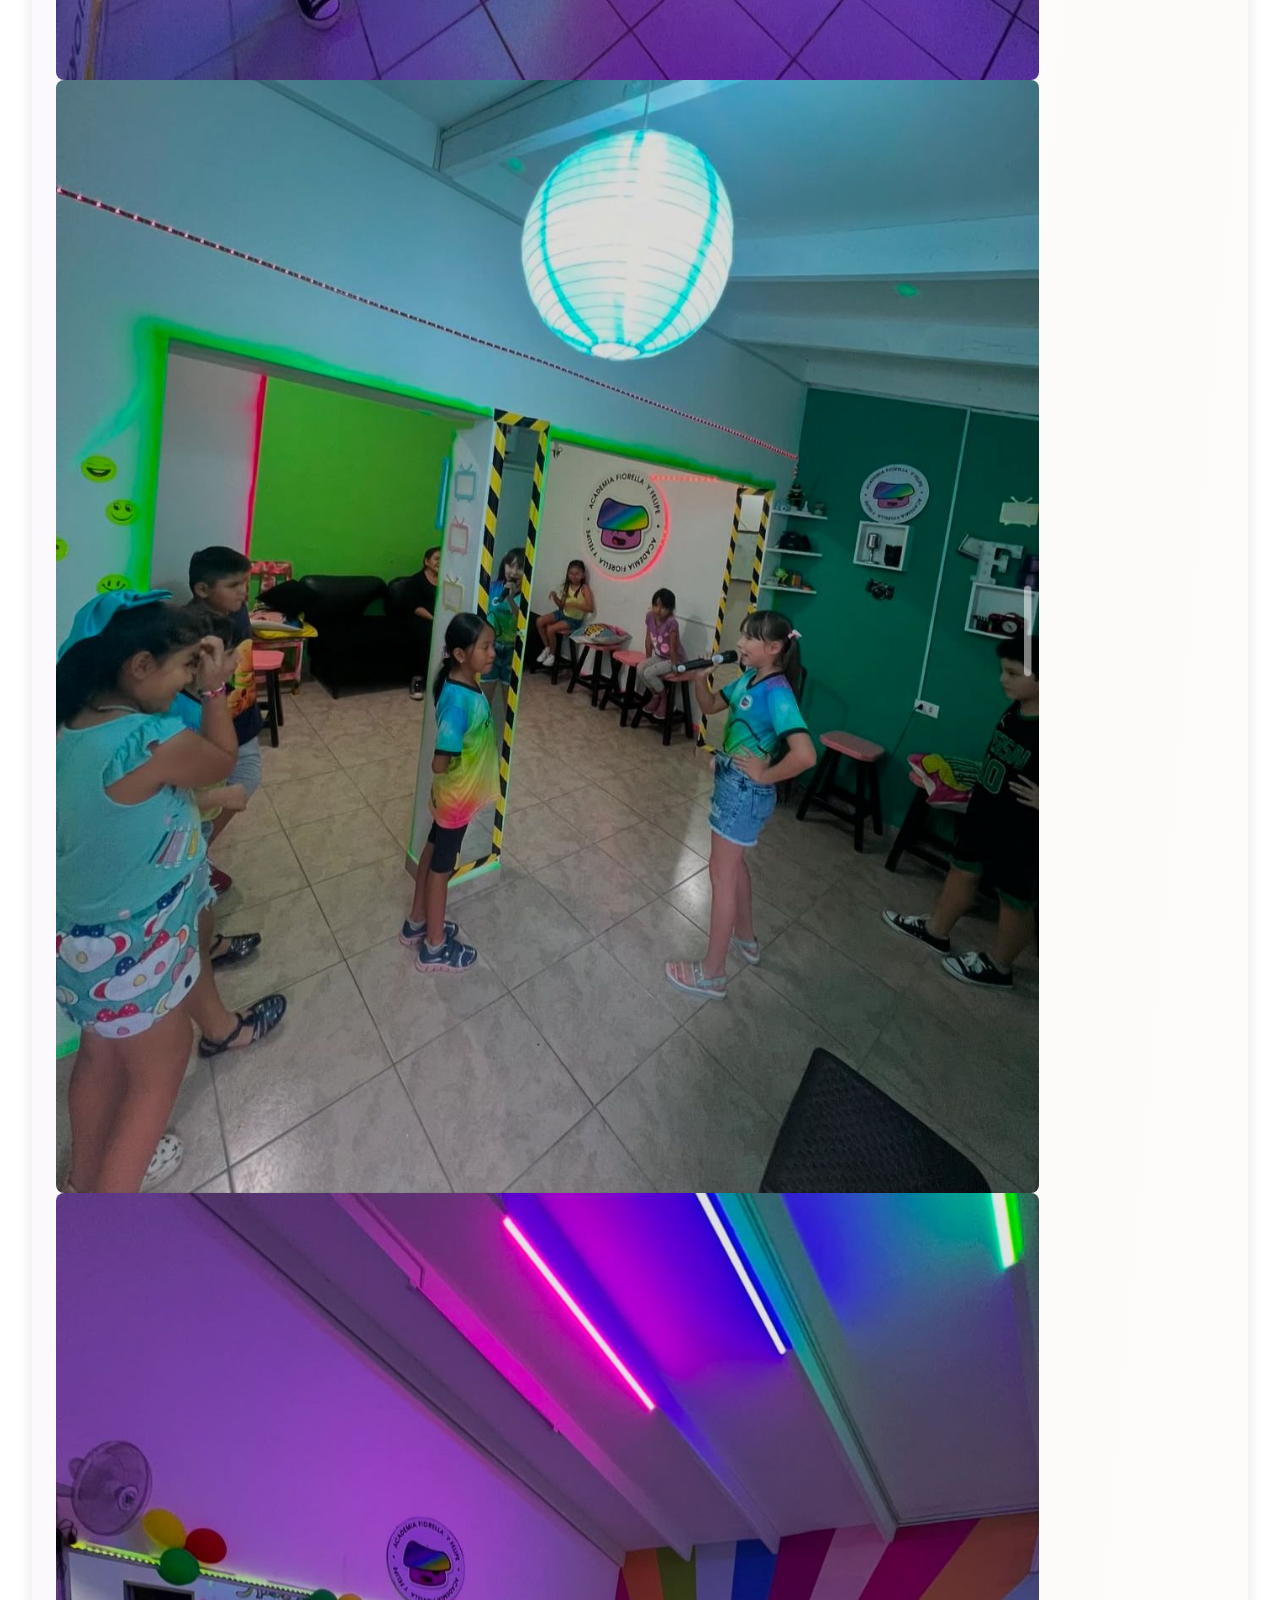
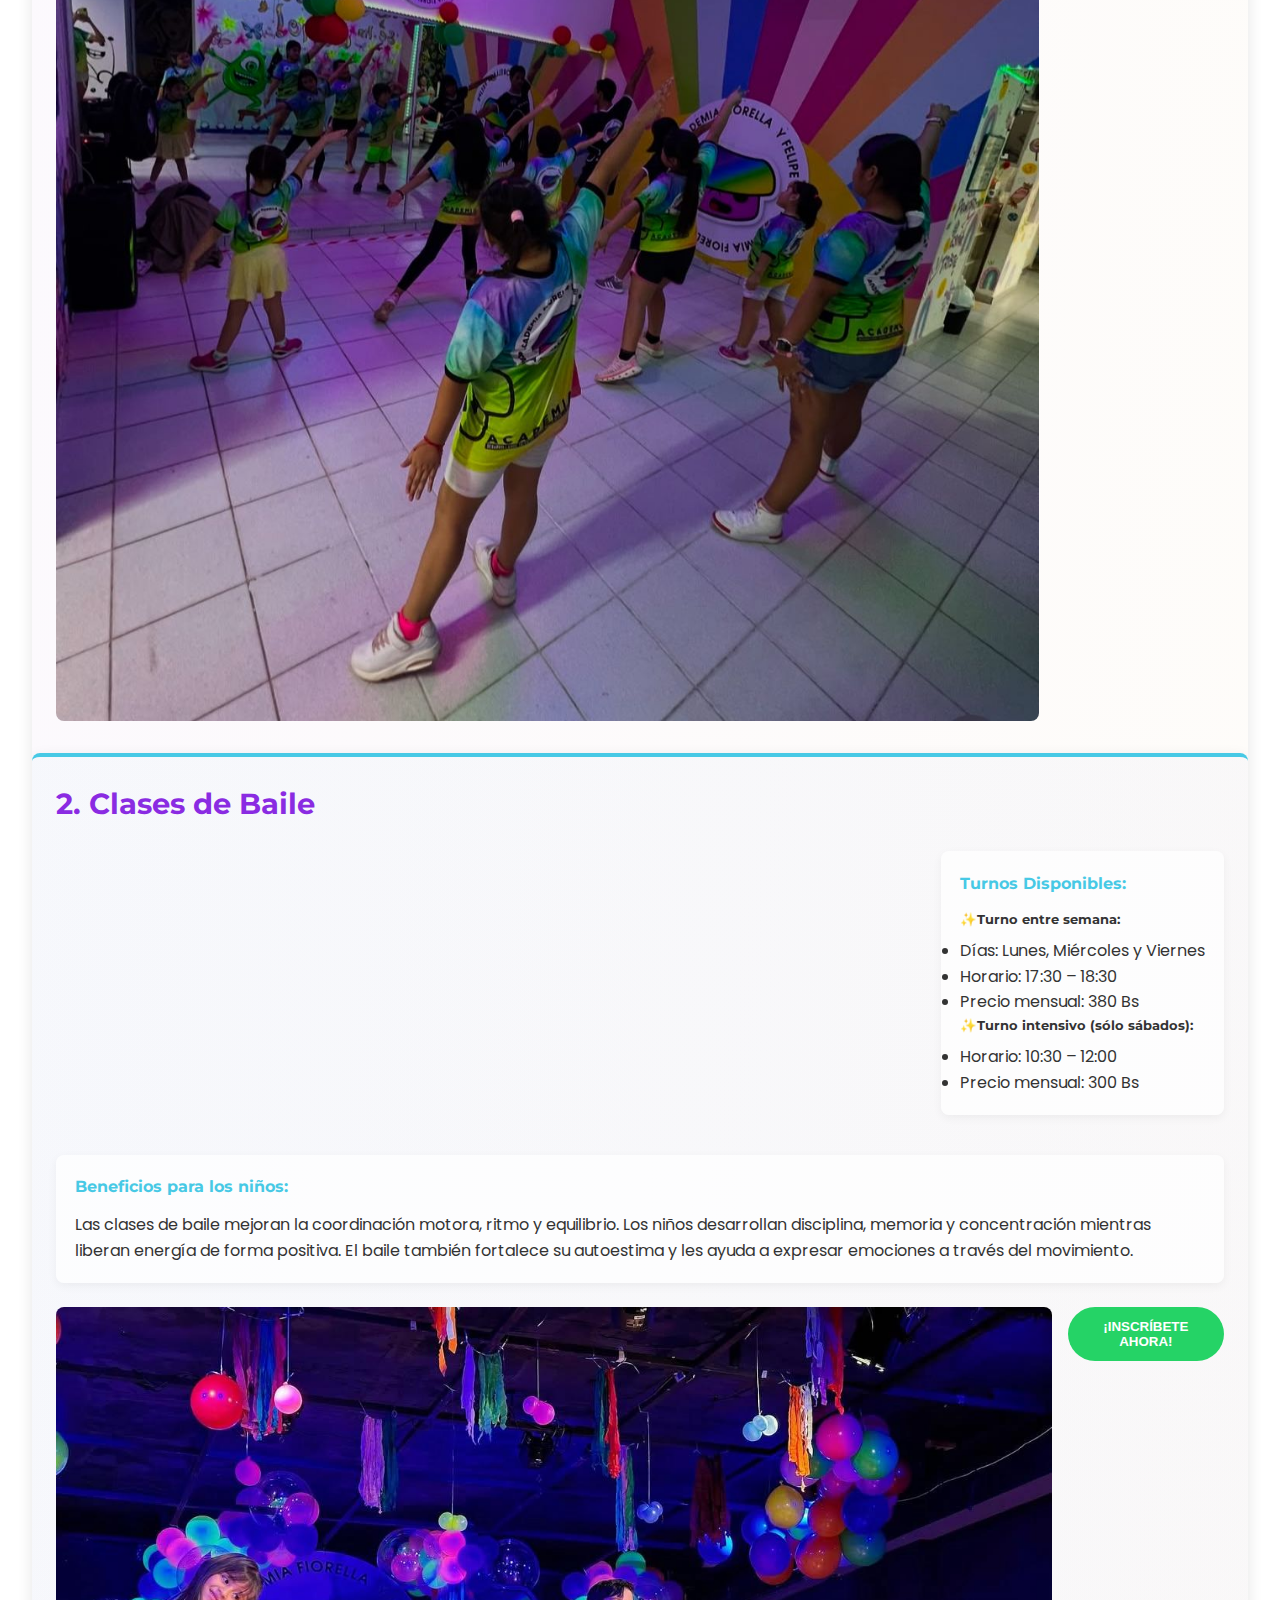
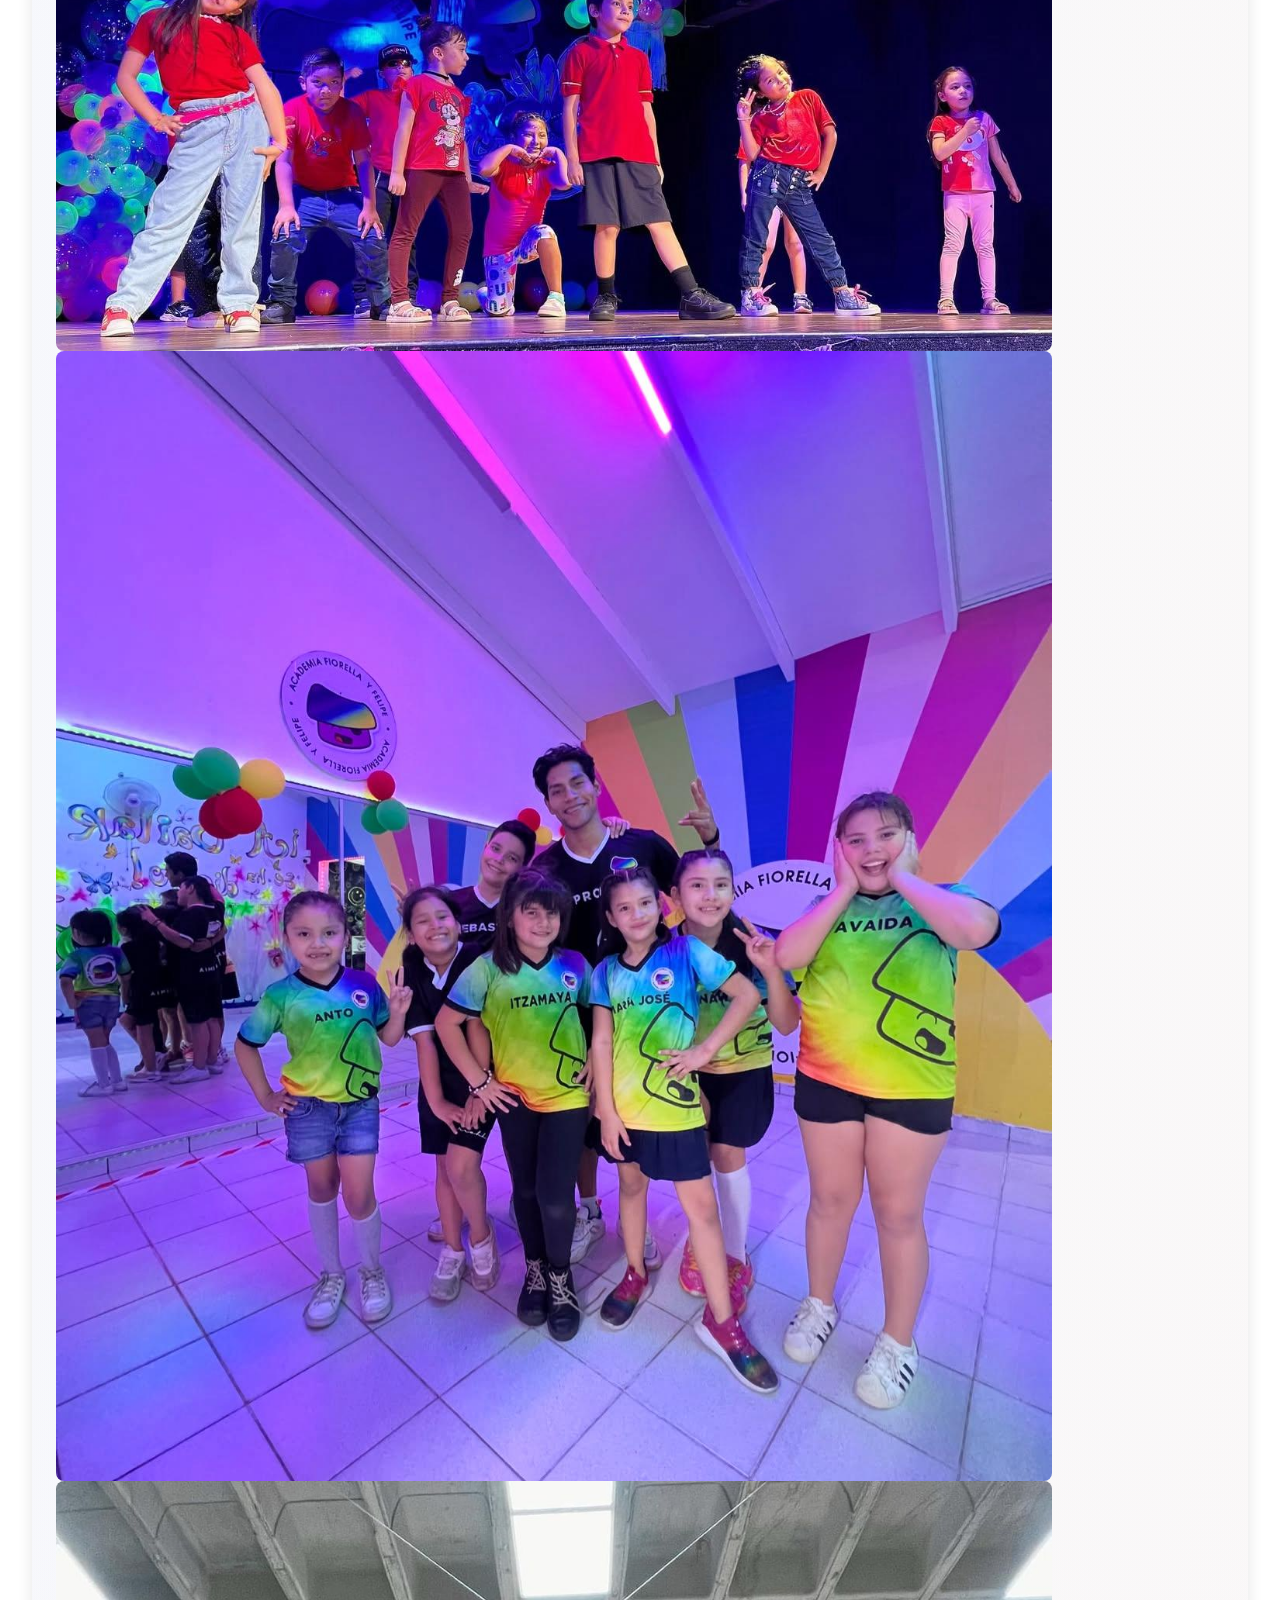
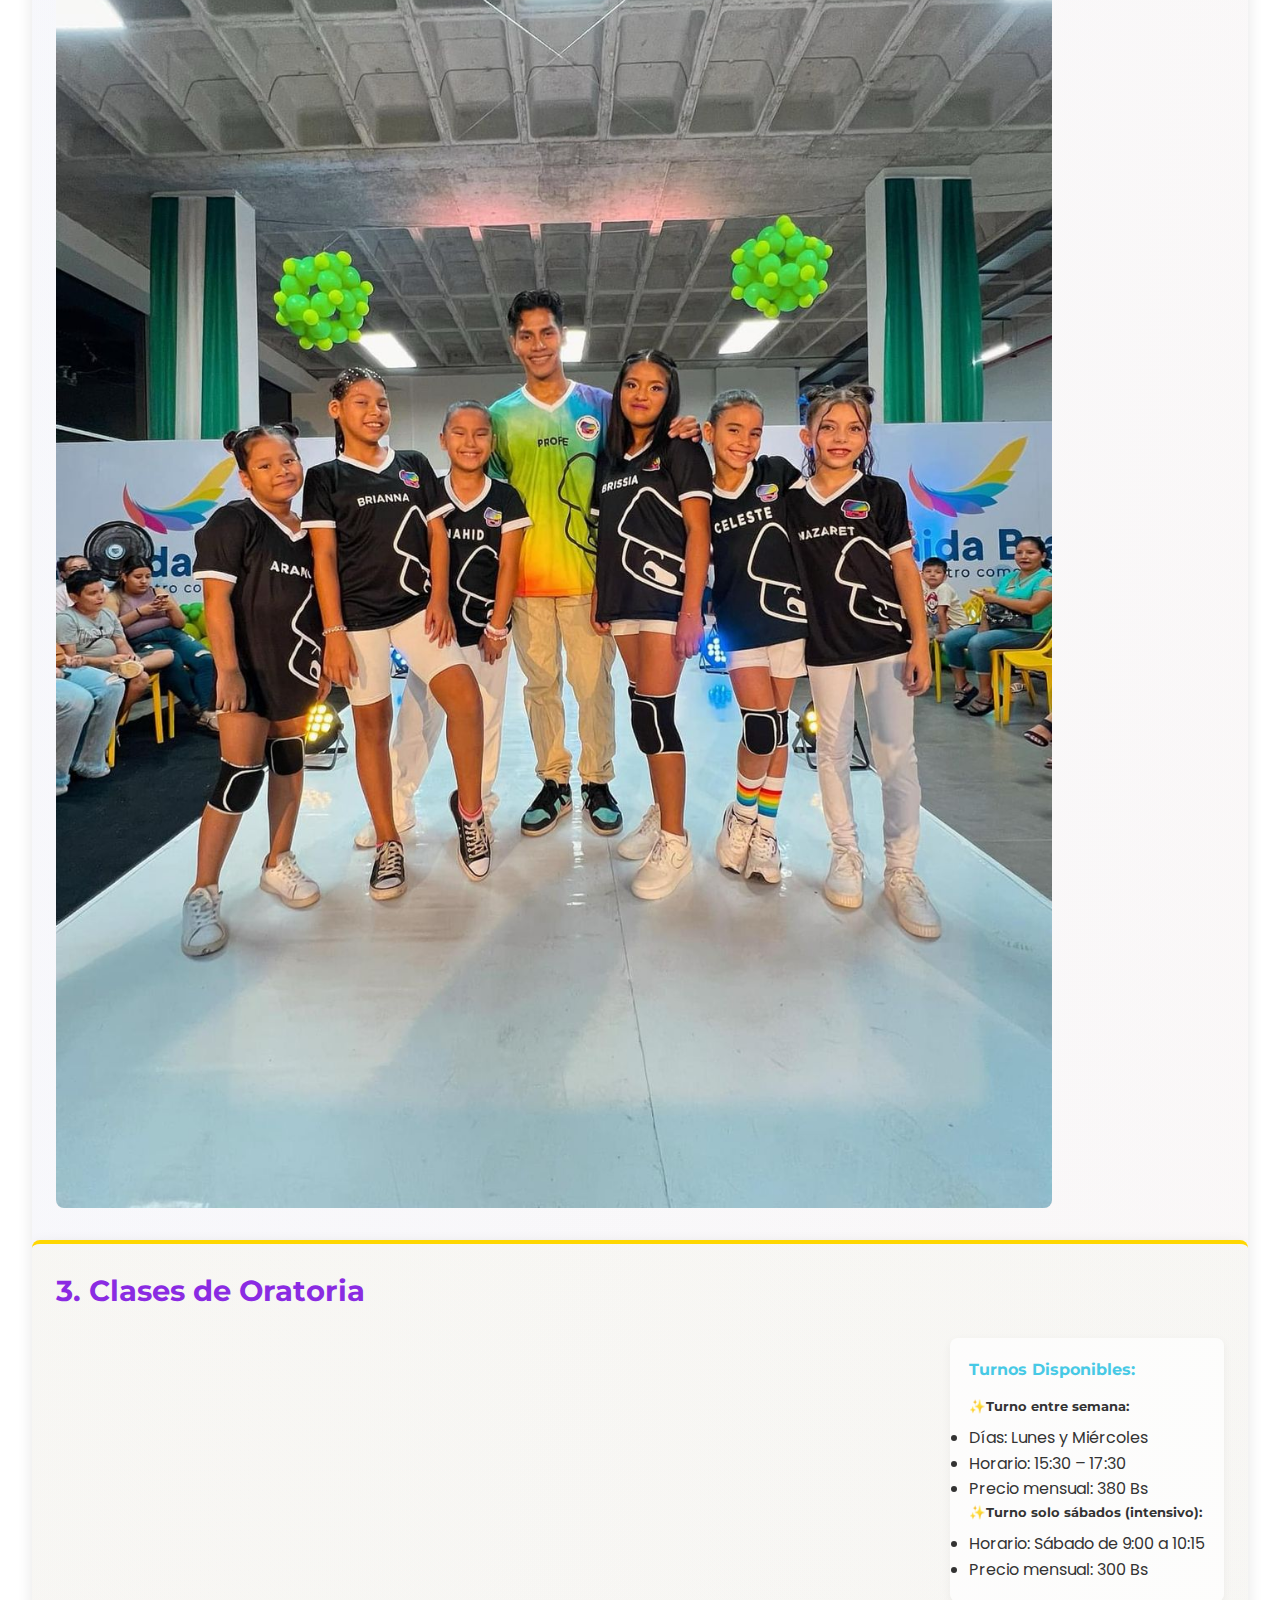
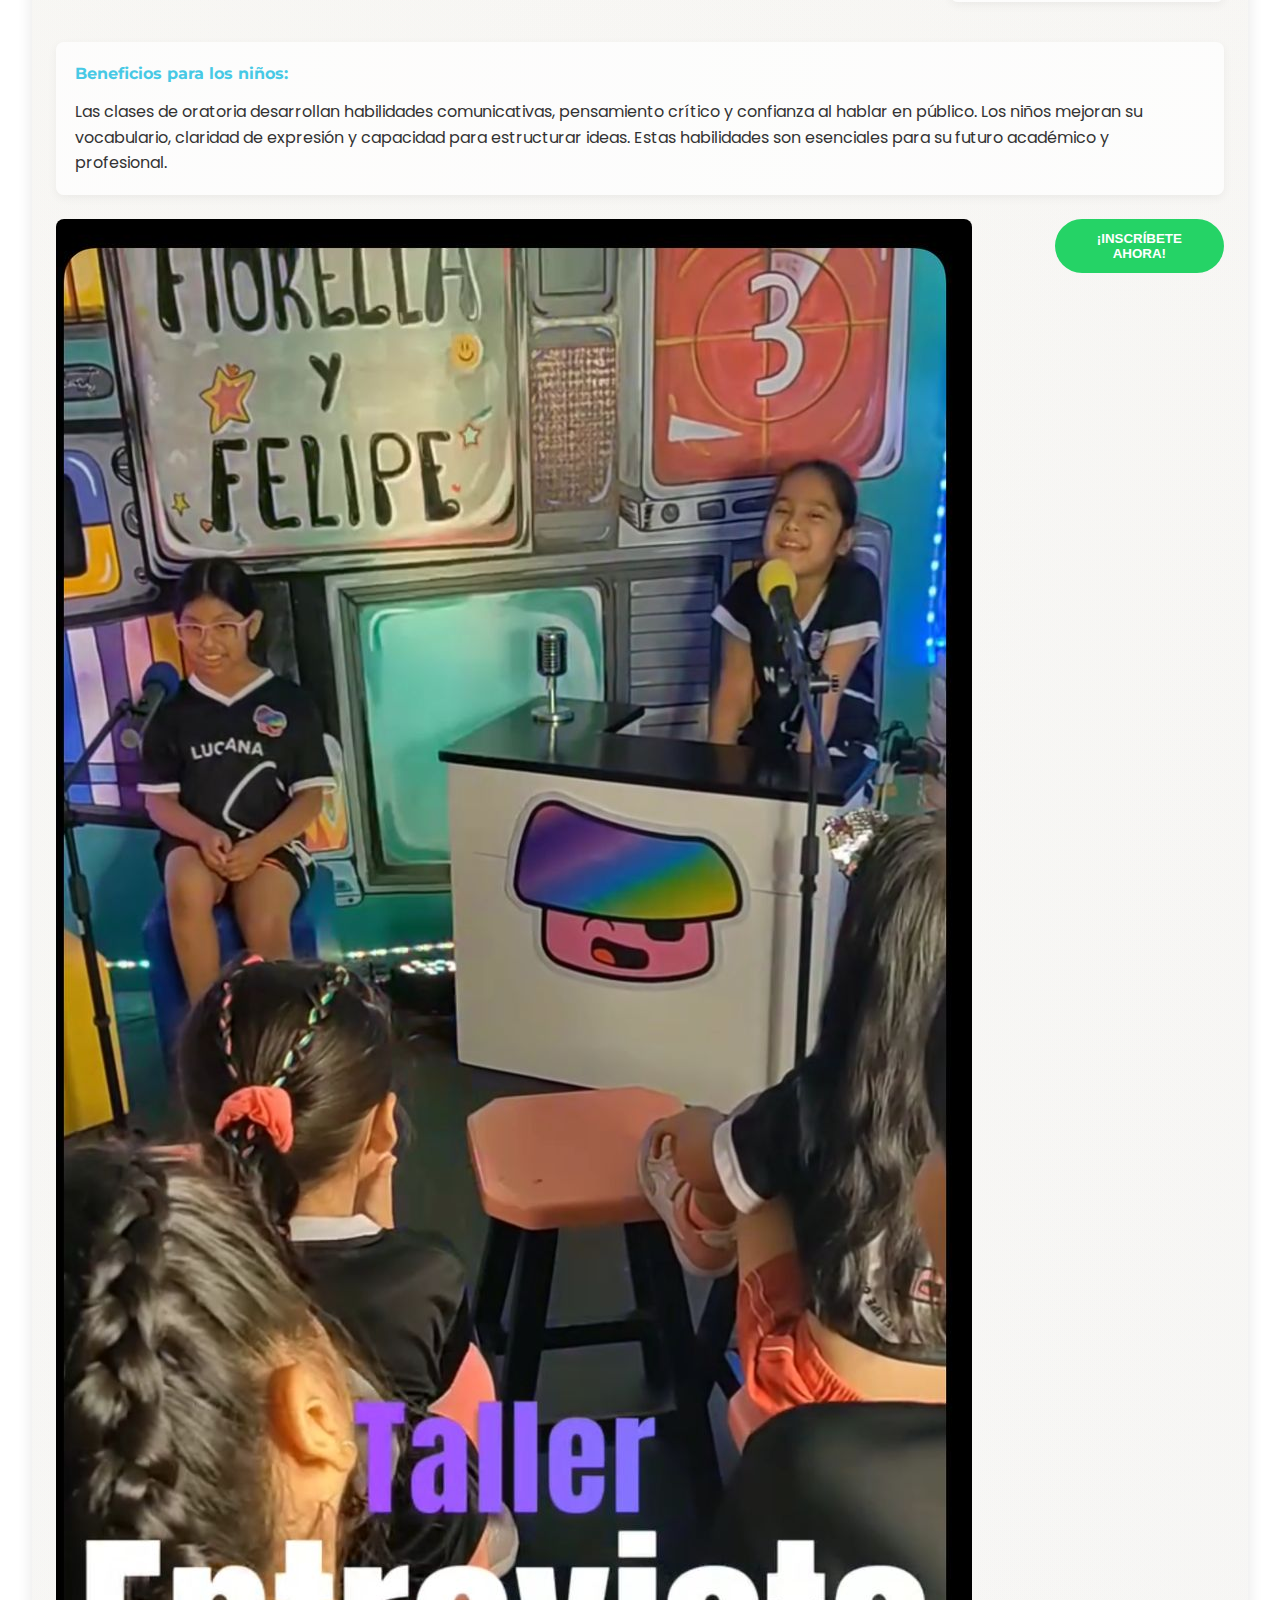
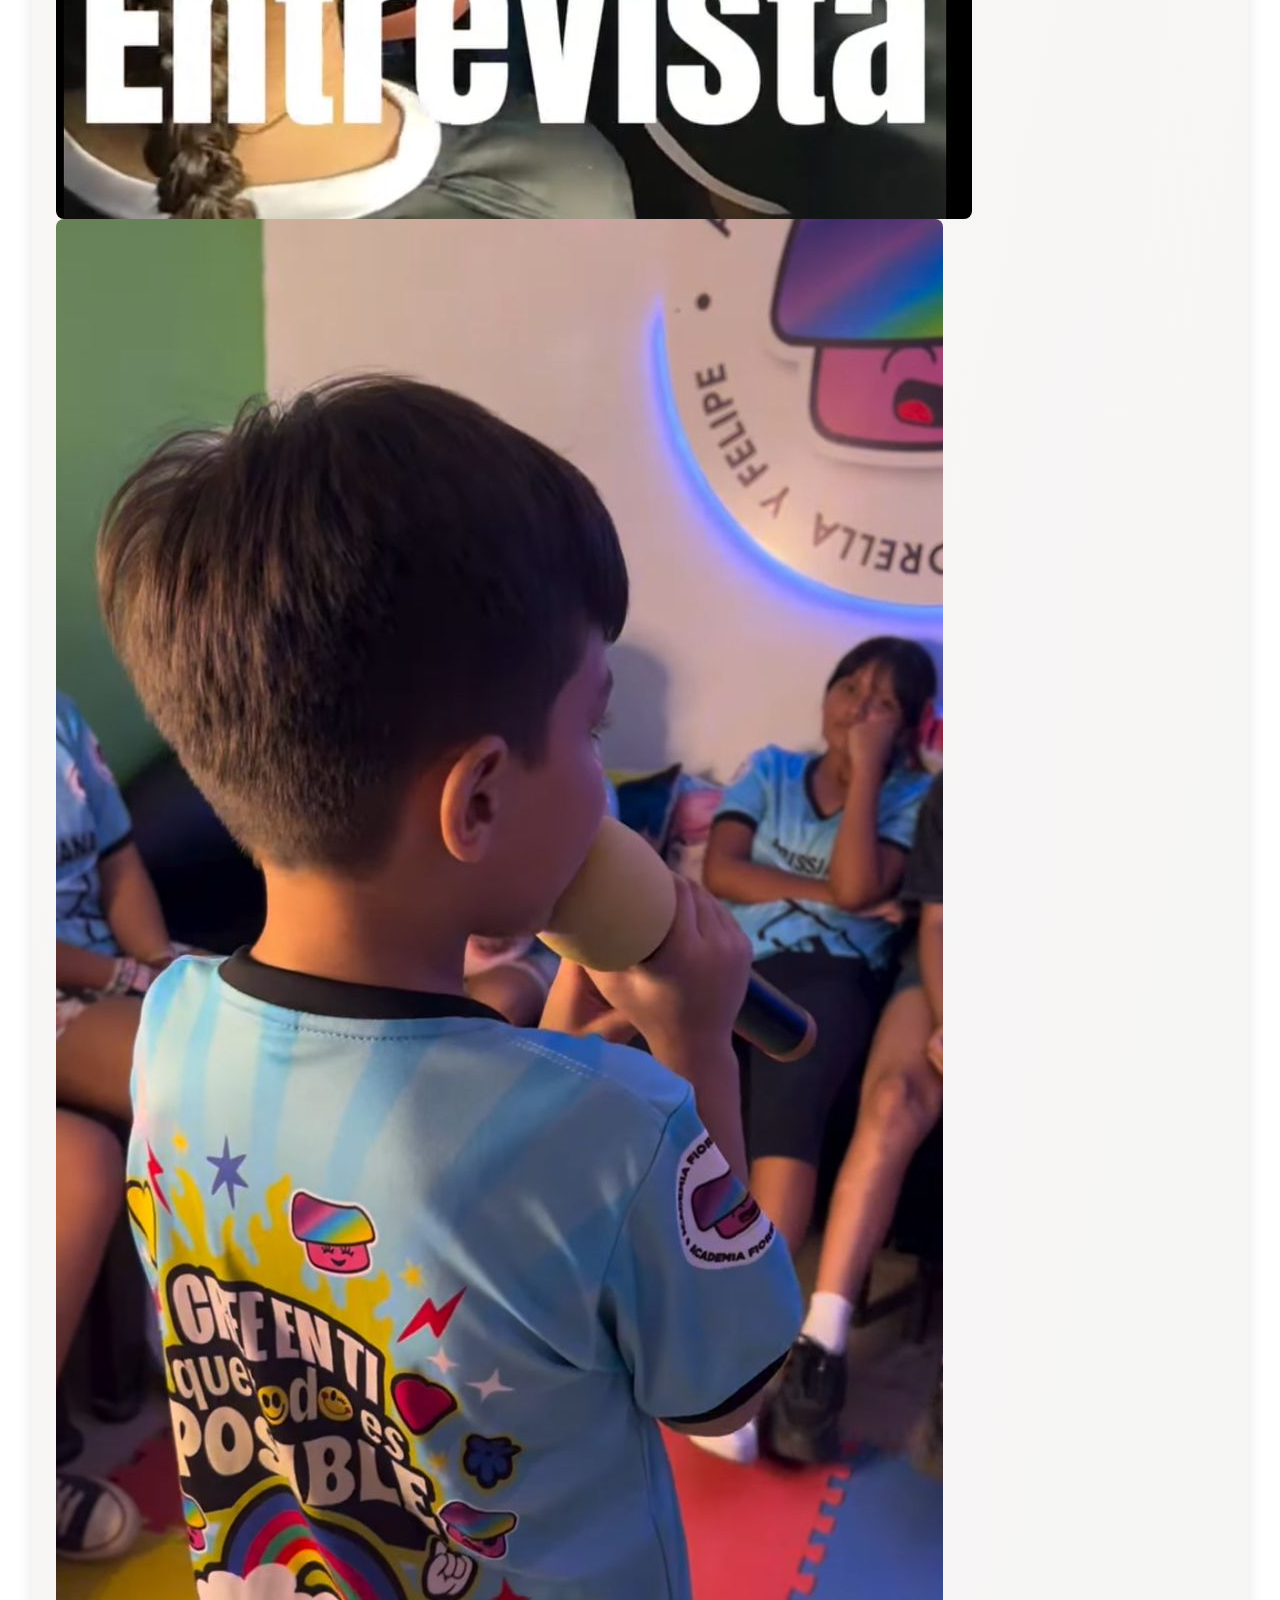
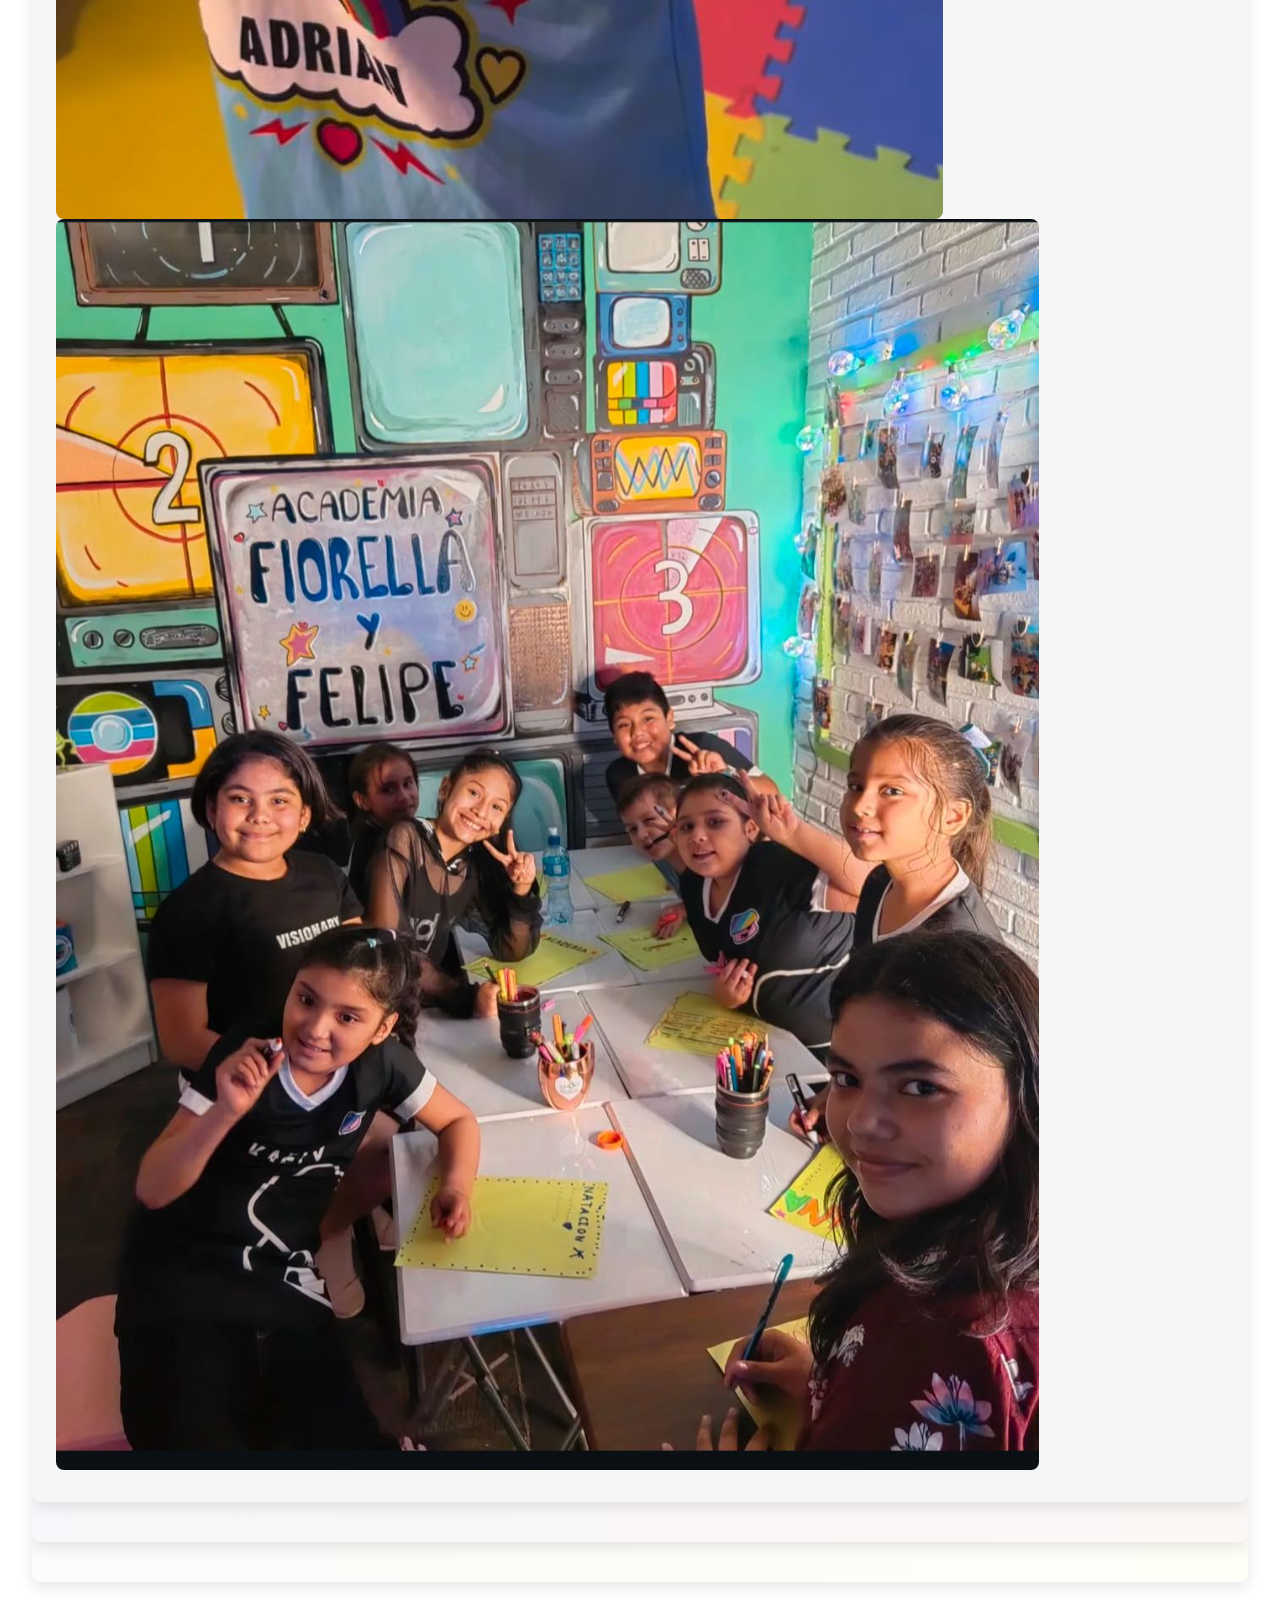
==== commit c4be34a1: "Update index.html" ====
--- a/index.html
+++ b/index.html
@@ -103,6 +103,7 @@
                     <p>El Combo Premium combina todas nuestras disciplinas, ofreciendo un desarrollo integral en comunicación, expresión corporal y confianza. Los niños mejoran sus habilidades sociales, aumentan su creatividad y fortalecen su capacidad para trabajar en equipo.</p>
                 </div>
                 <div class="galeria">
+                     <div class="galeria-container">
                     <img src="imagen1.jpg" alt="Imagen 1">
                     <img src="imagen2.jpg" alt="Imagen 2">
                     <img src="imagen3.jpg" alt="Imagen 3">
@@ -151,6 +152,7 @@
                     <p>Las clases de baile mejoran la coordinación motora, ritmo y equilibrio. Los niños desarrollan disciplina, memoria y concentración mientras liberan energía de forma positiva. El baile también fortalece su autoestima y les ayuda a expresar emociones a través del movimiento.</p>
                 </div>
                 <div class="galeria">
+                     <div class="galeria-container">
                     <img src="baile1.jpg" alt="Imagen 1">
                     <img src="baile2.jpg" alt="Imagen 2">
                     <img src="baile3.jpg" alt="Imagen 3">
@@ -199,6 +201,7 @@
                     <p>Las clases de oratoria desarrollan habilidades comunicativas, pensamiento crítico y confianza al hablar en público. Los niños mejoran su vocabulario, claridad de expresión y capacidad para estructurar ideas. Estas habilidades son esenciales para su futuro académico y profesional.</p>
                 </div>
                 <div class="galeria">
+                     <div class="galeria-container">
                     <img src="imagen7.jpg" alt="Imagen 1">
                     <img src="imagen8.jpg" alt="Imagen 2">
                     <img src="imagen9.jpg" alt="Imagen 3">
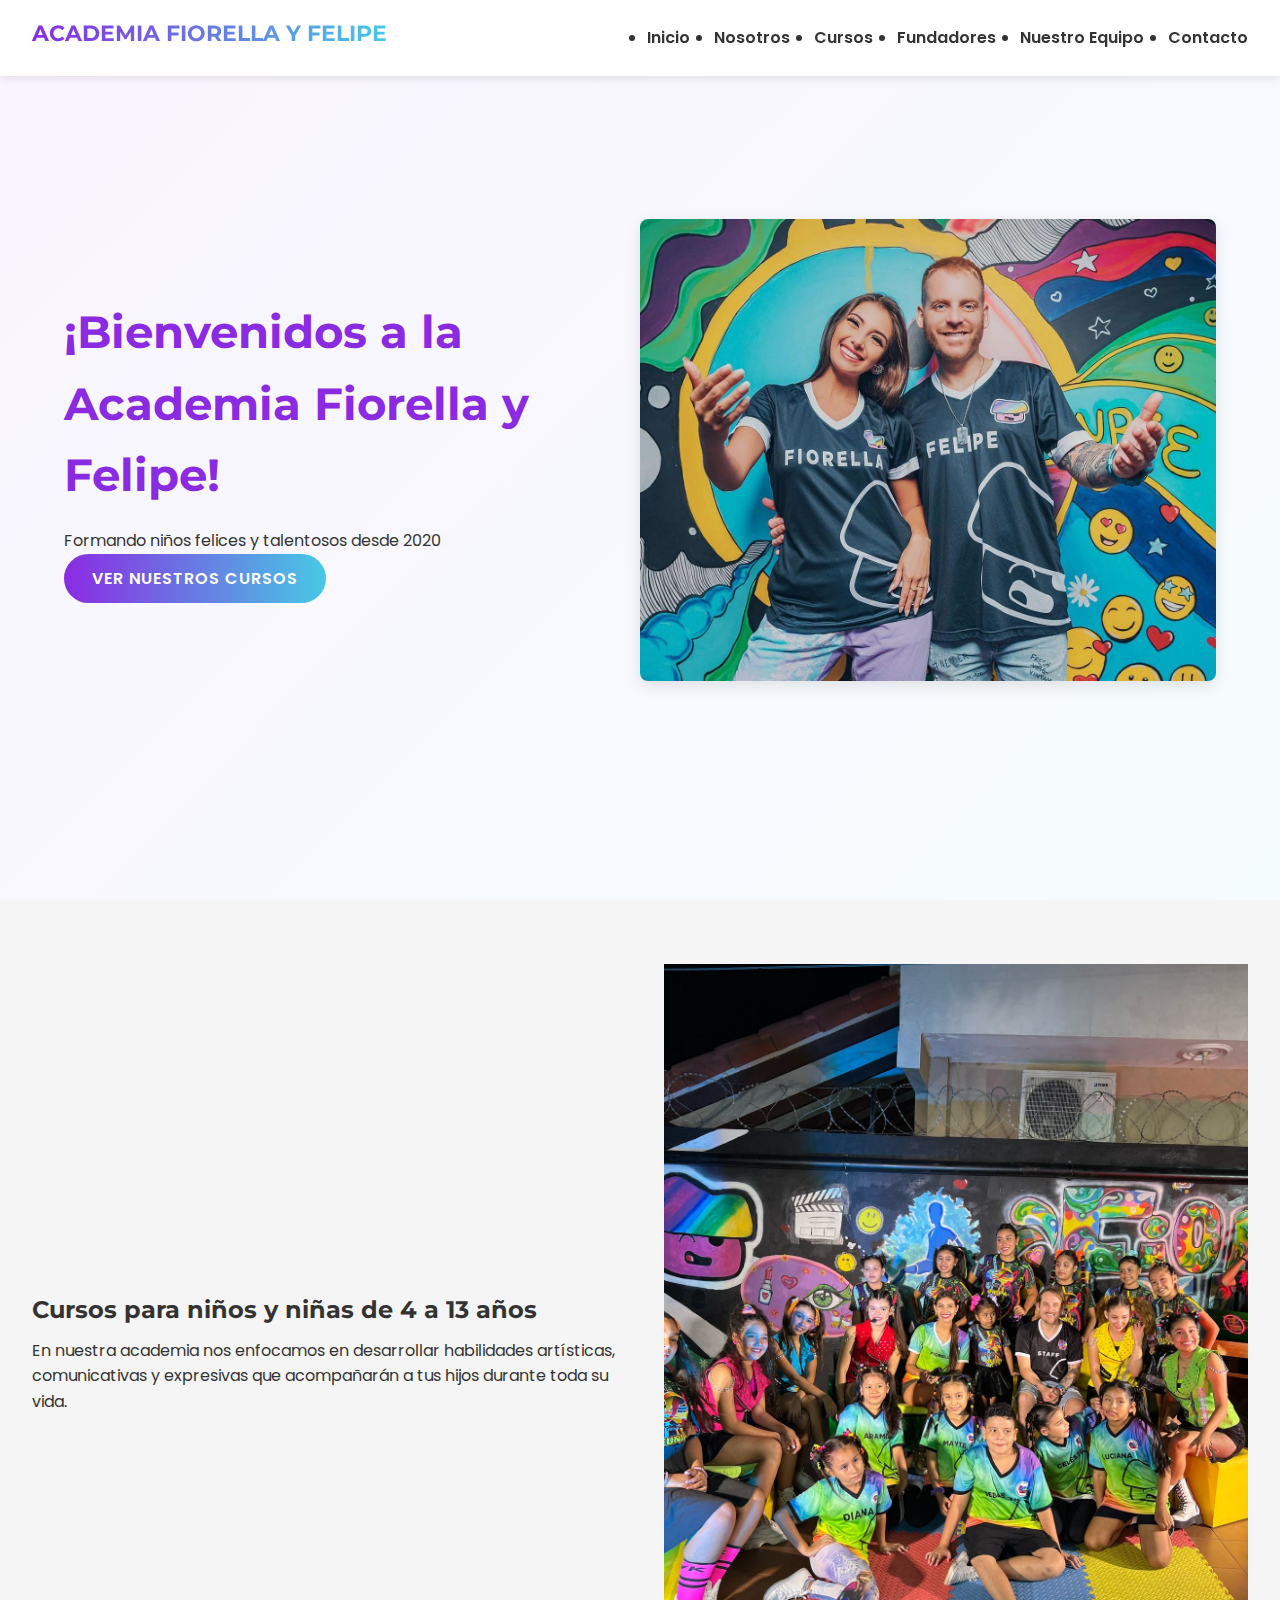
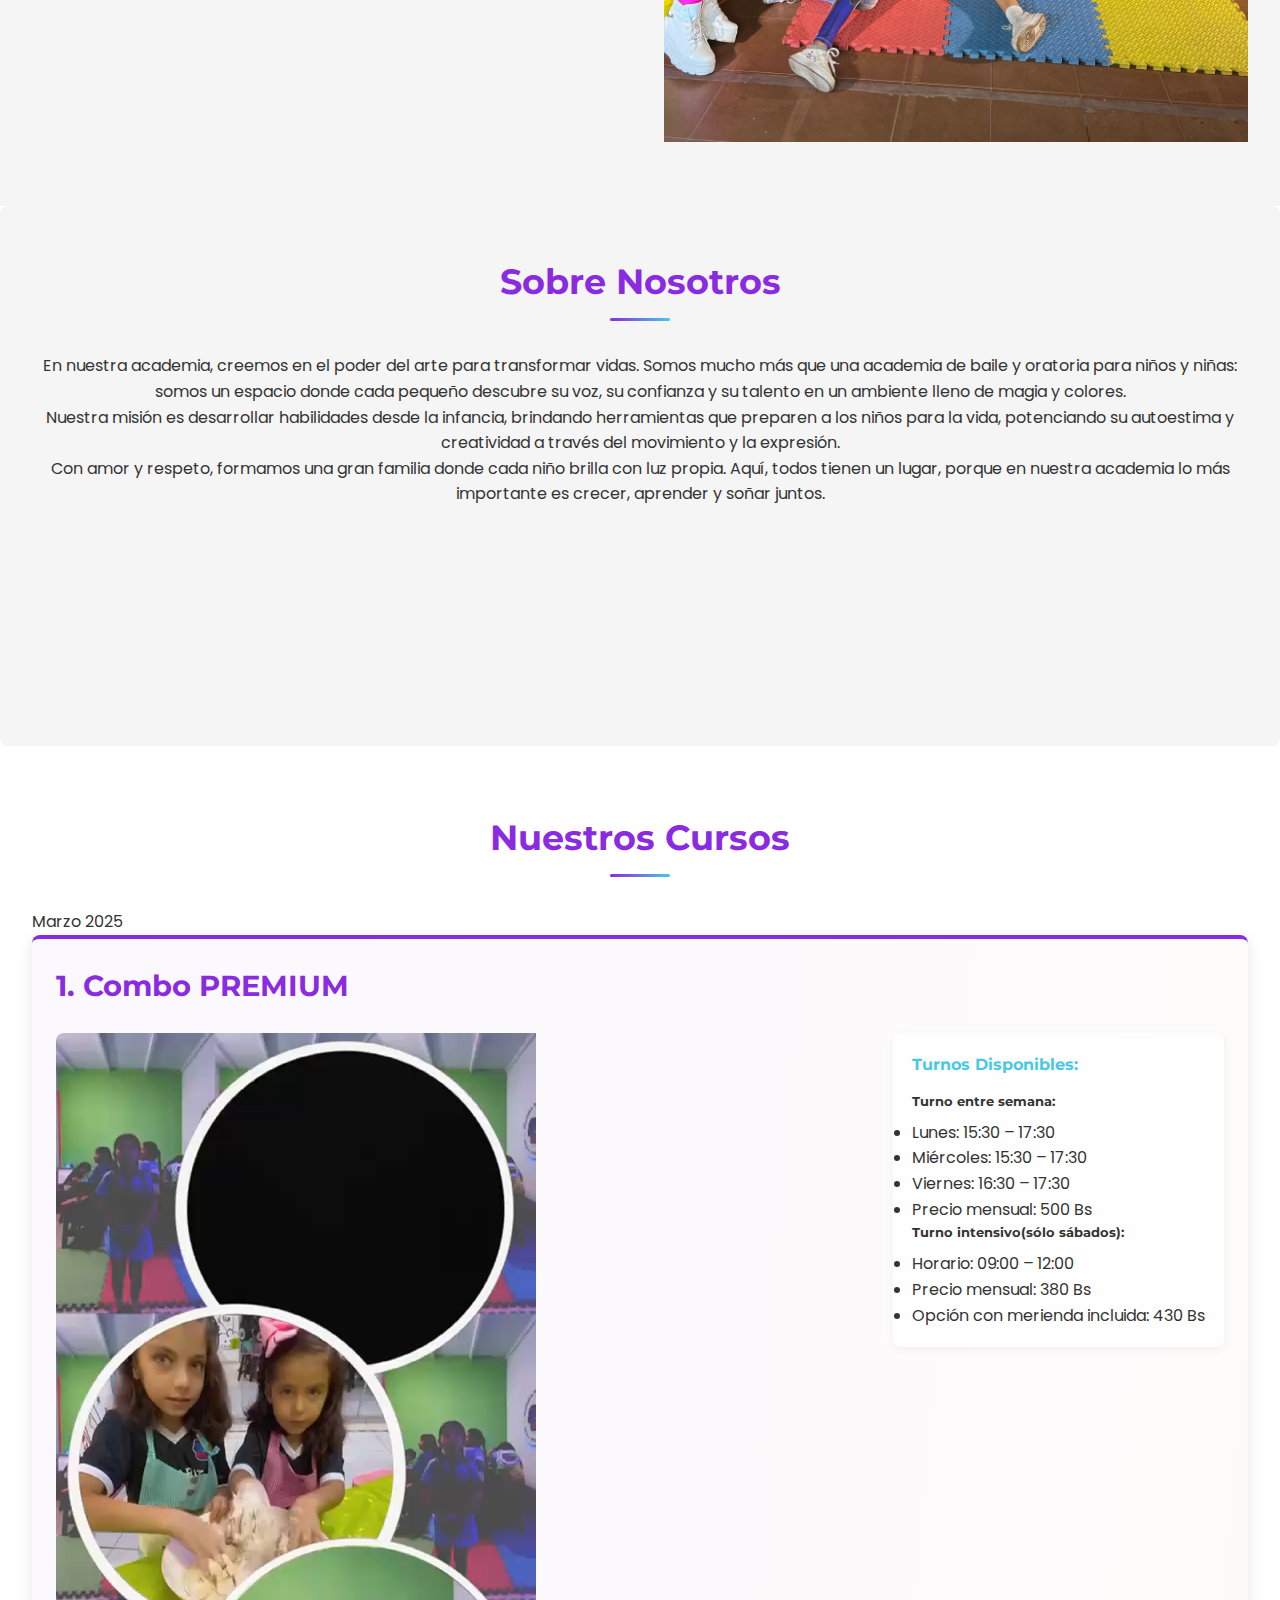
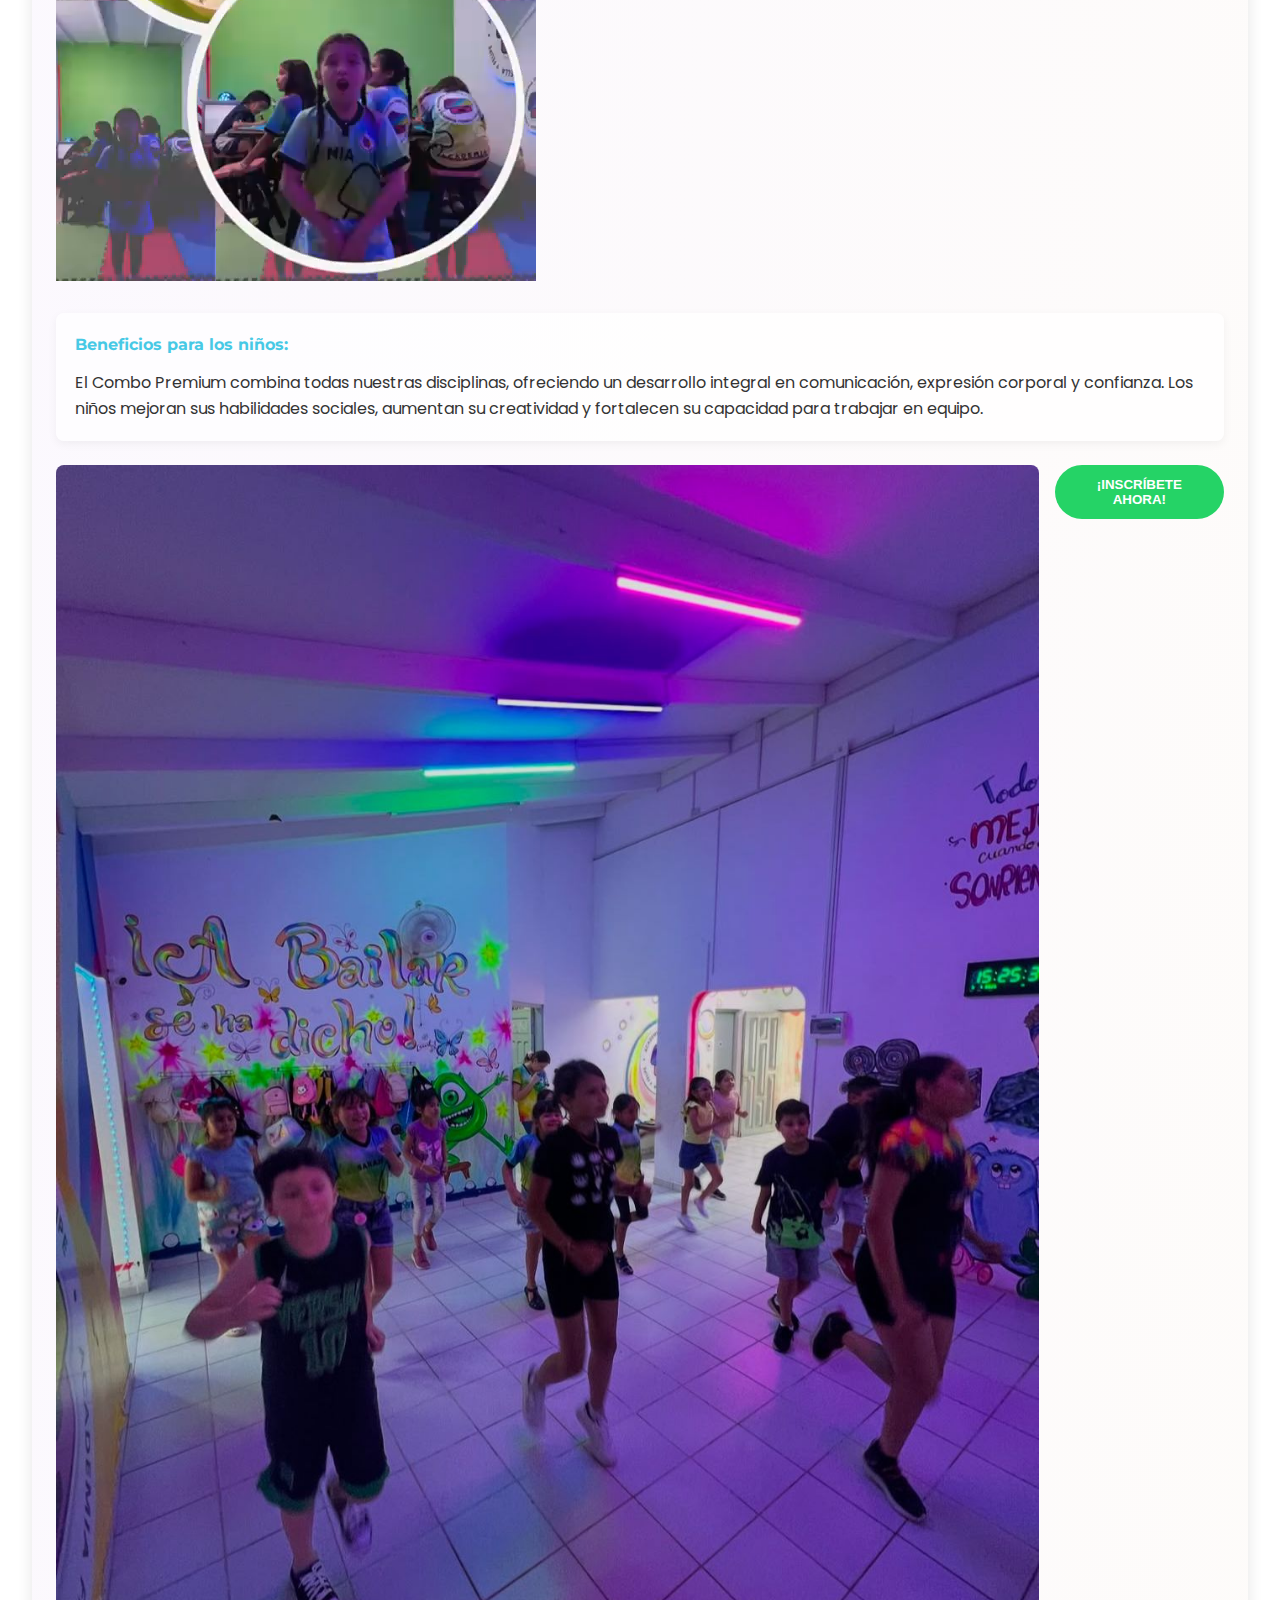
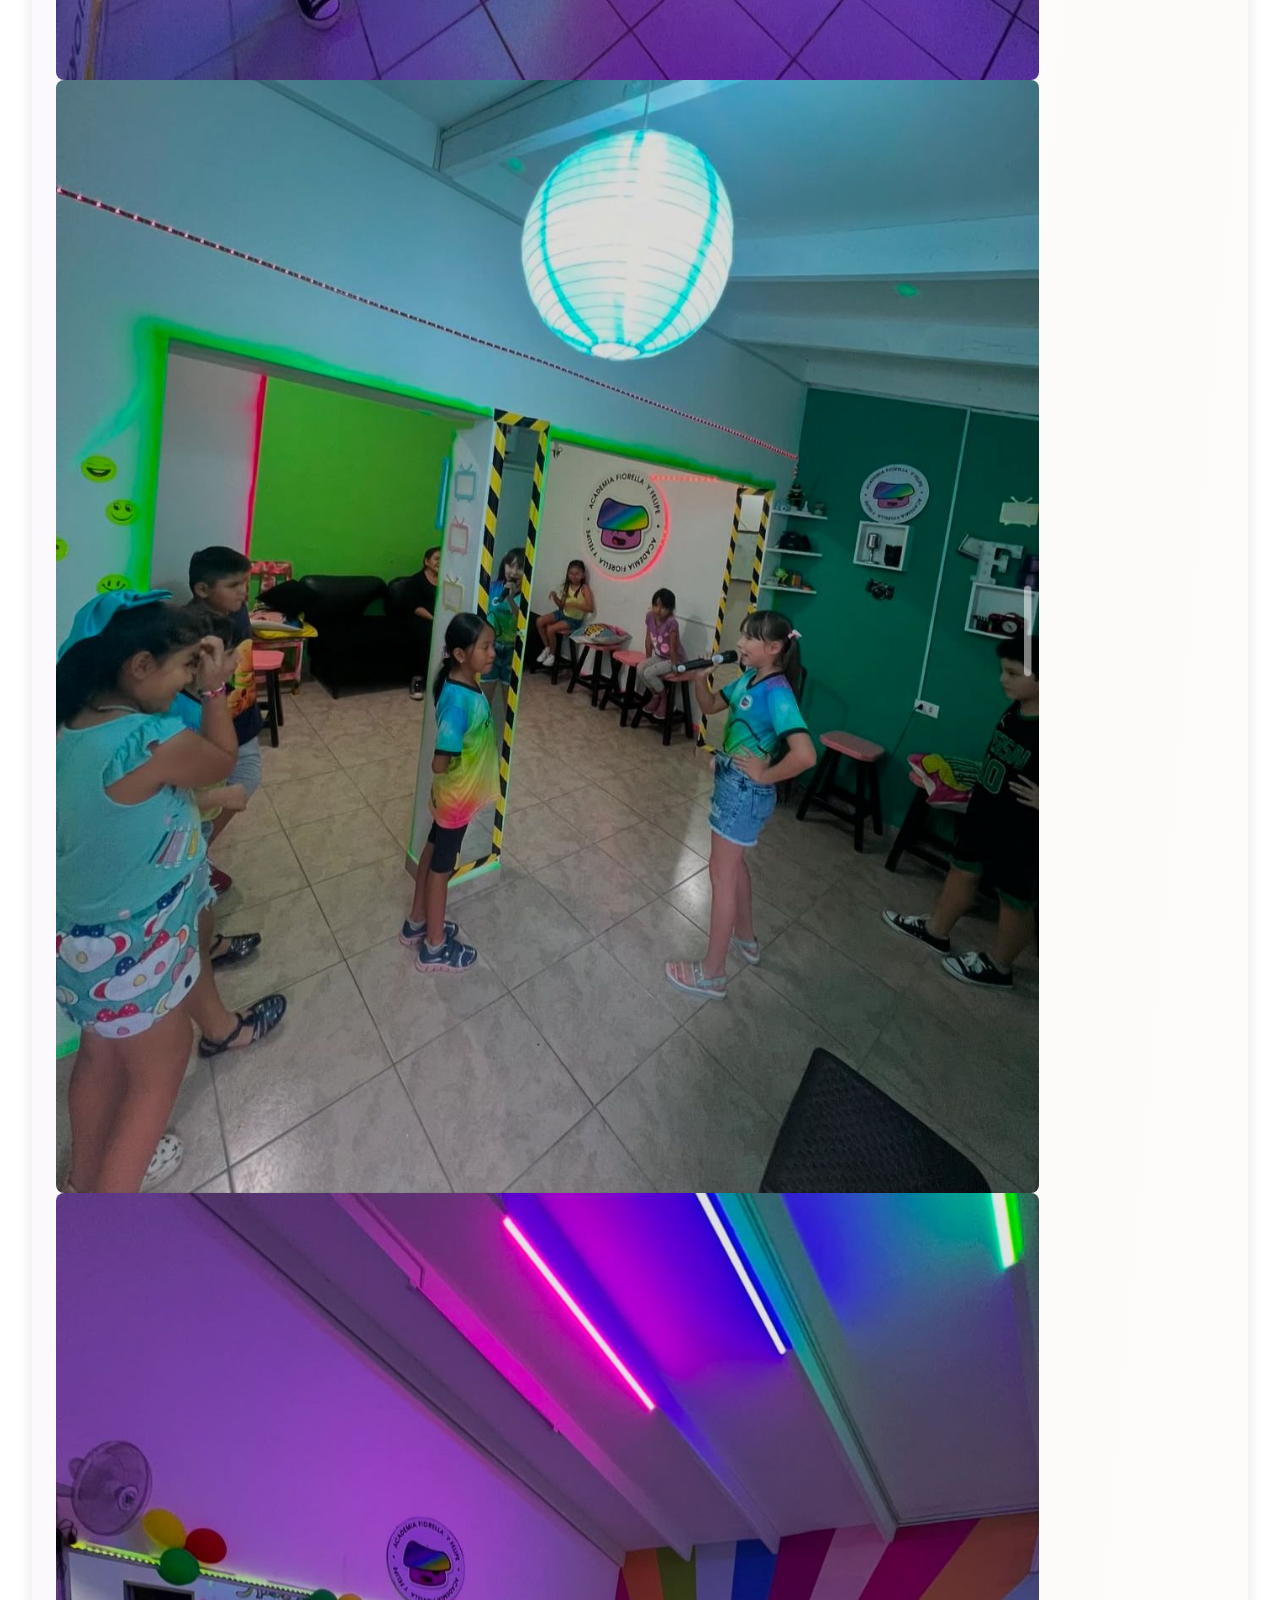
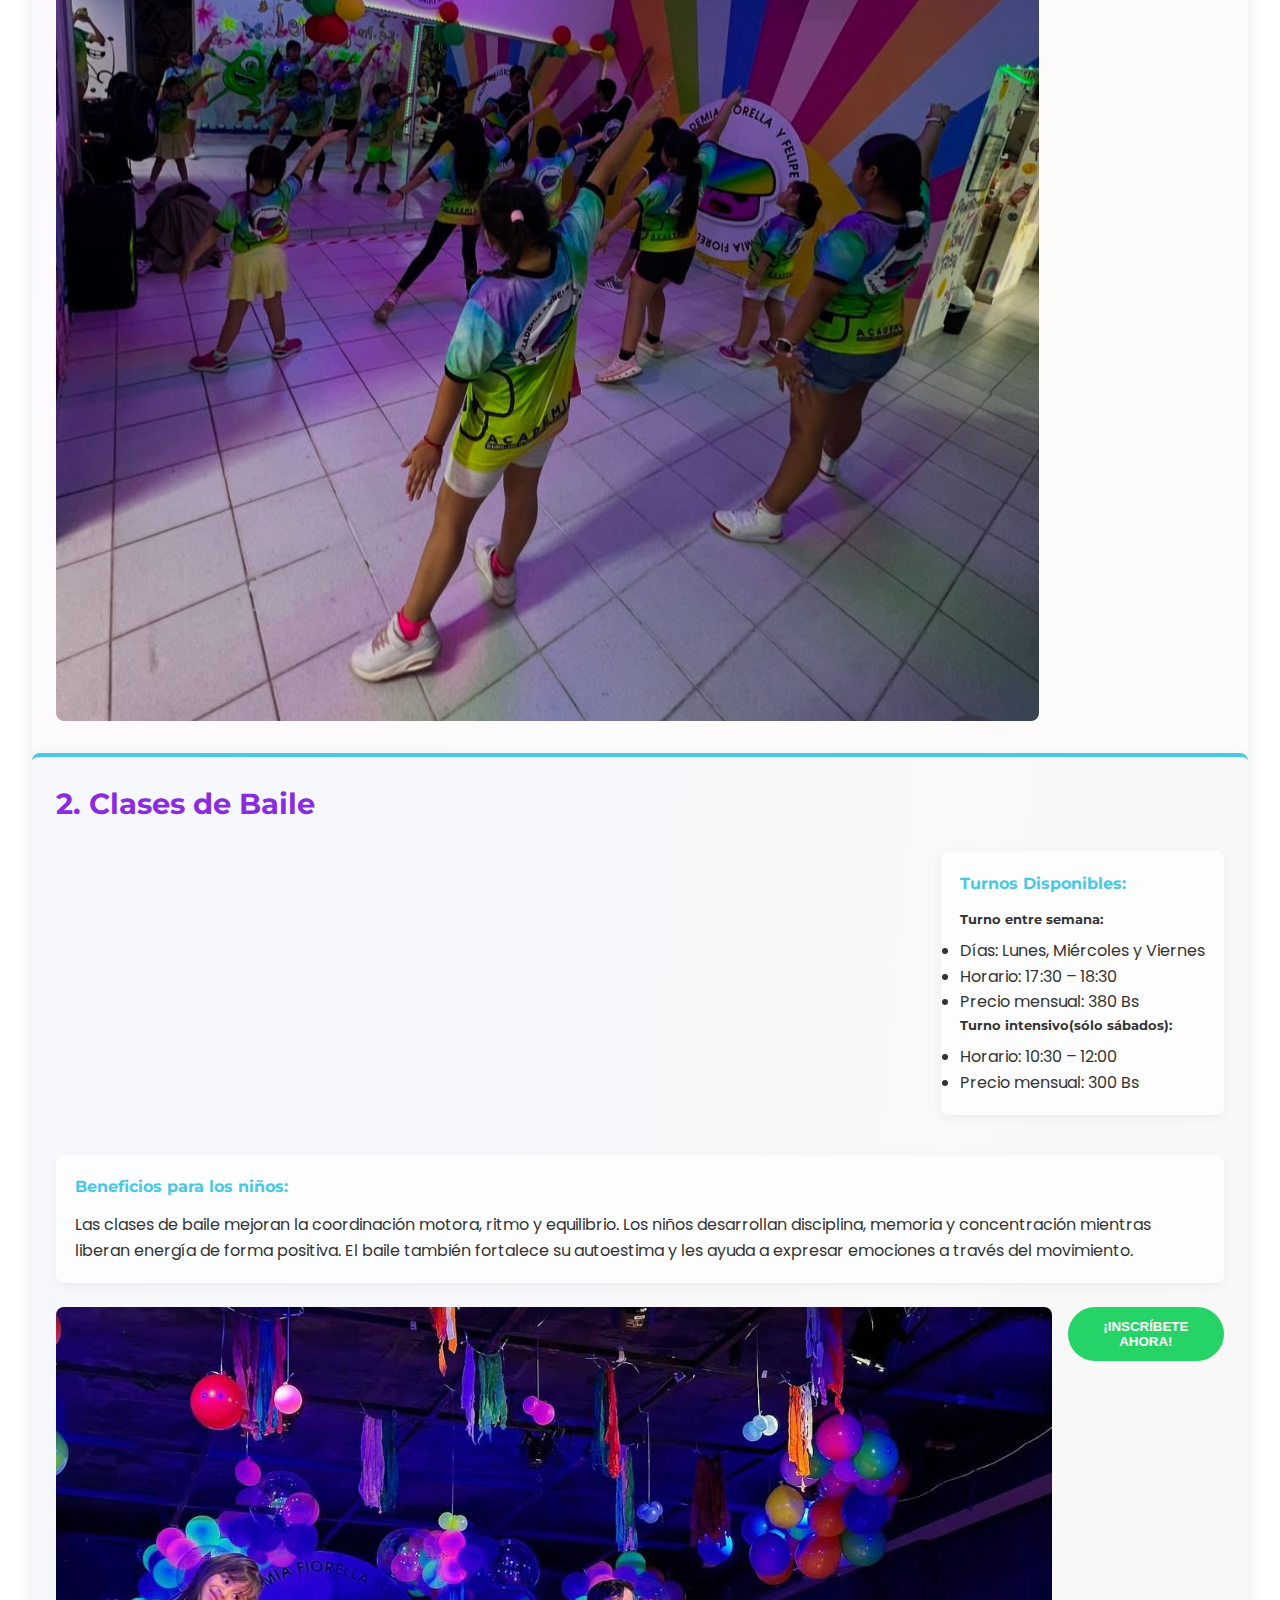
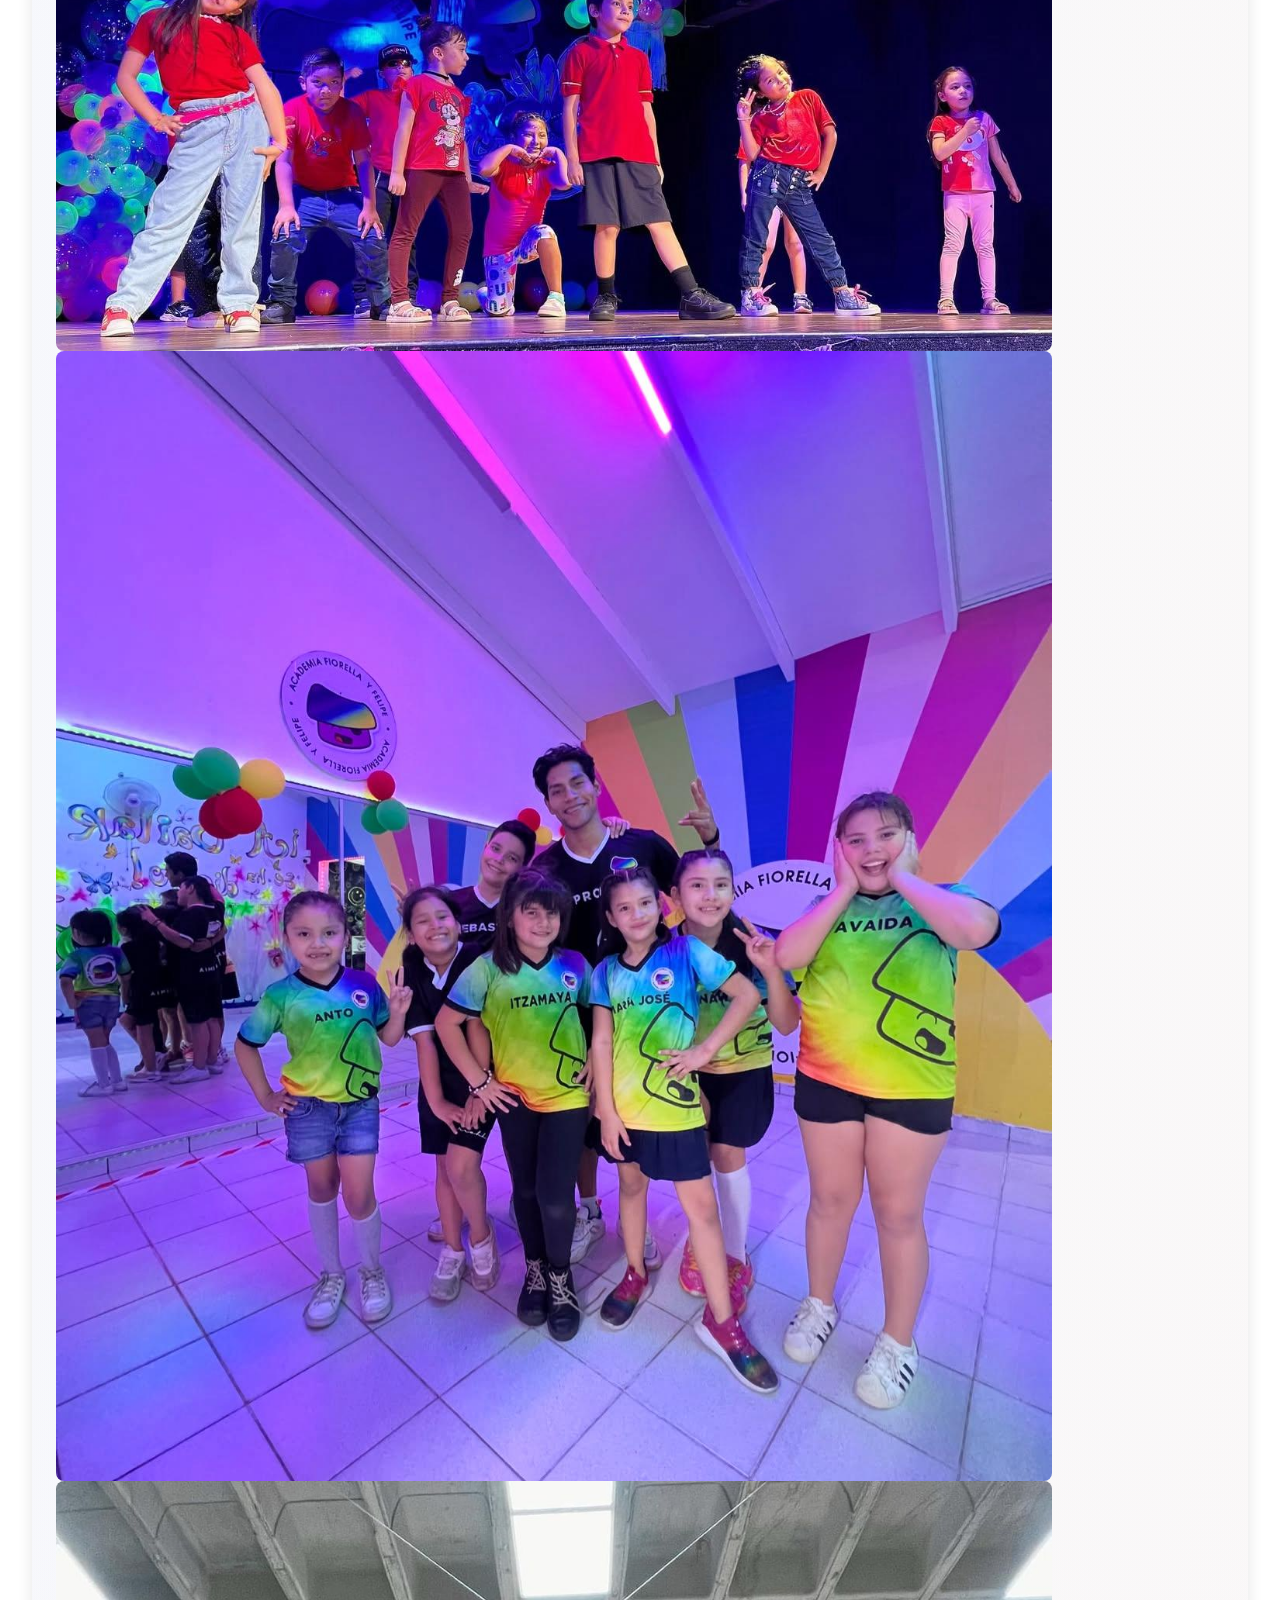
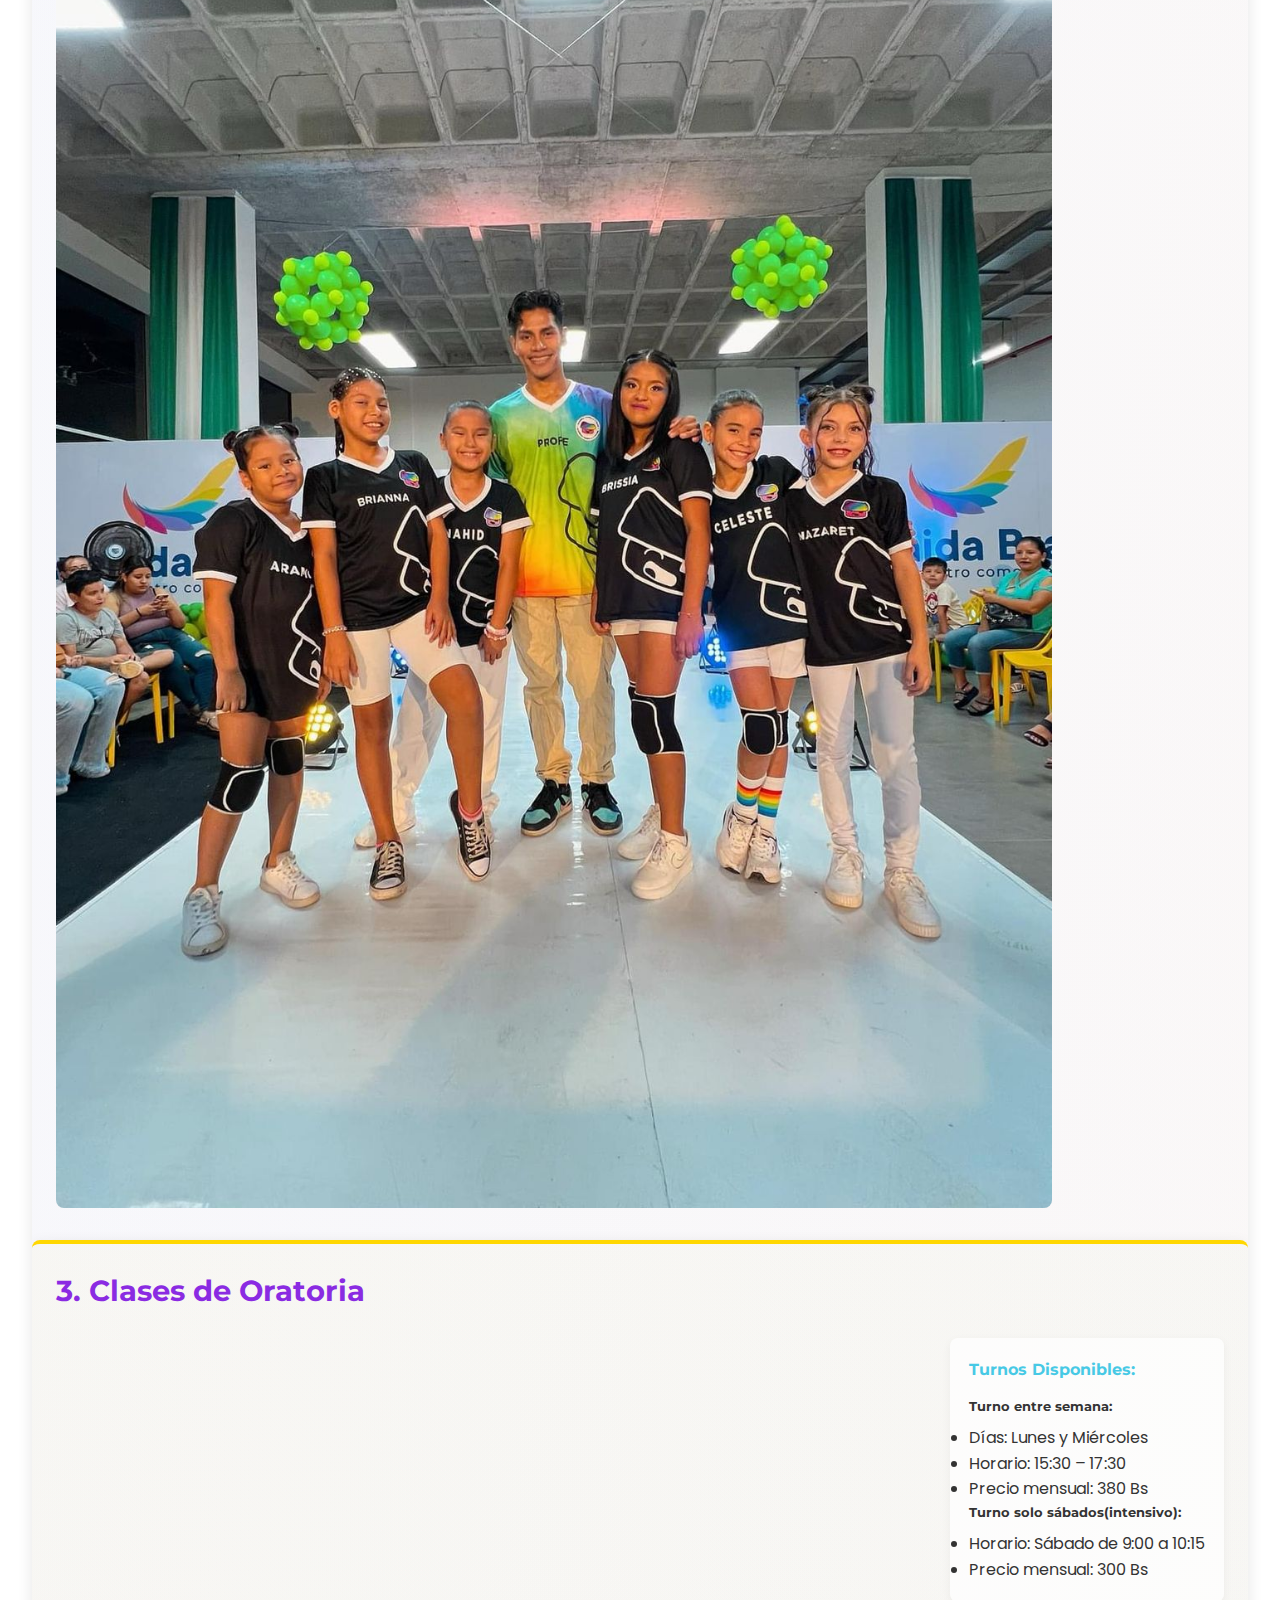
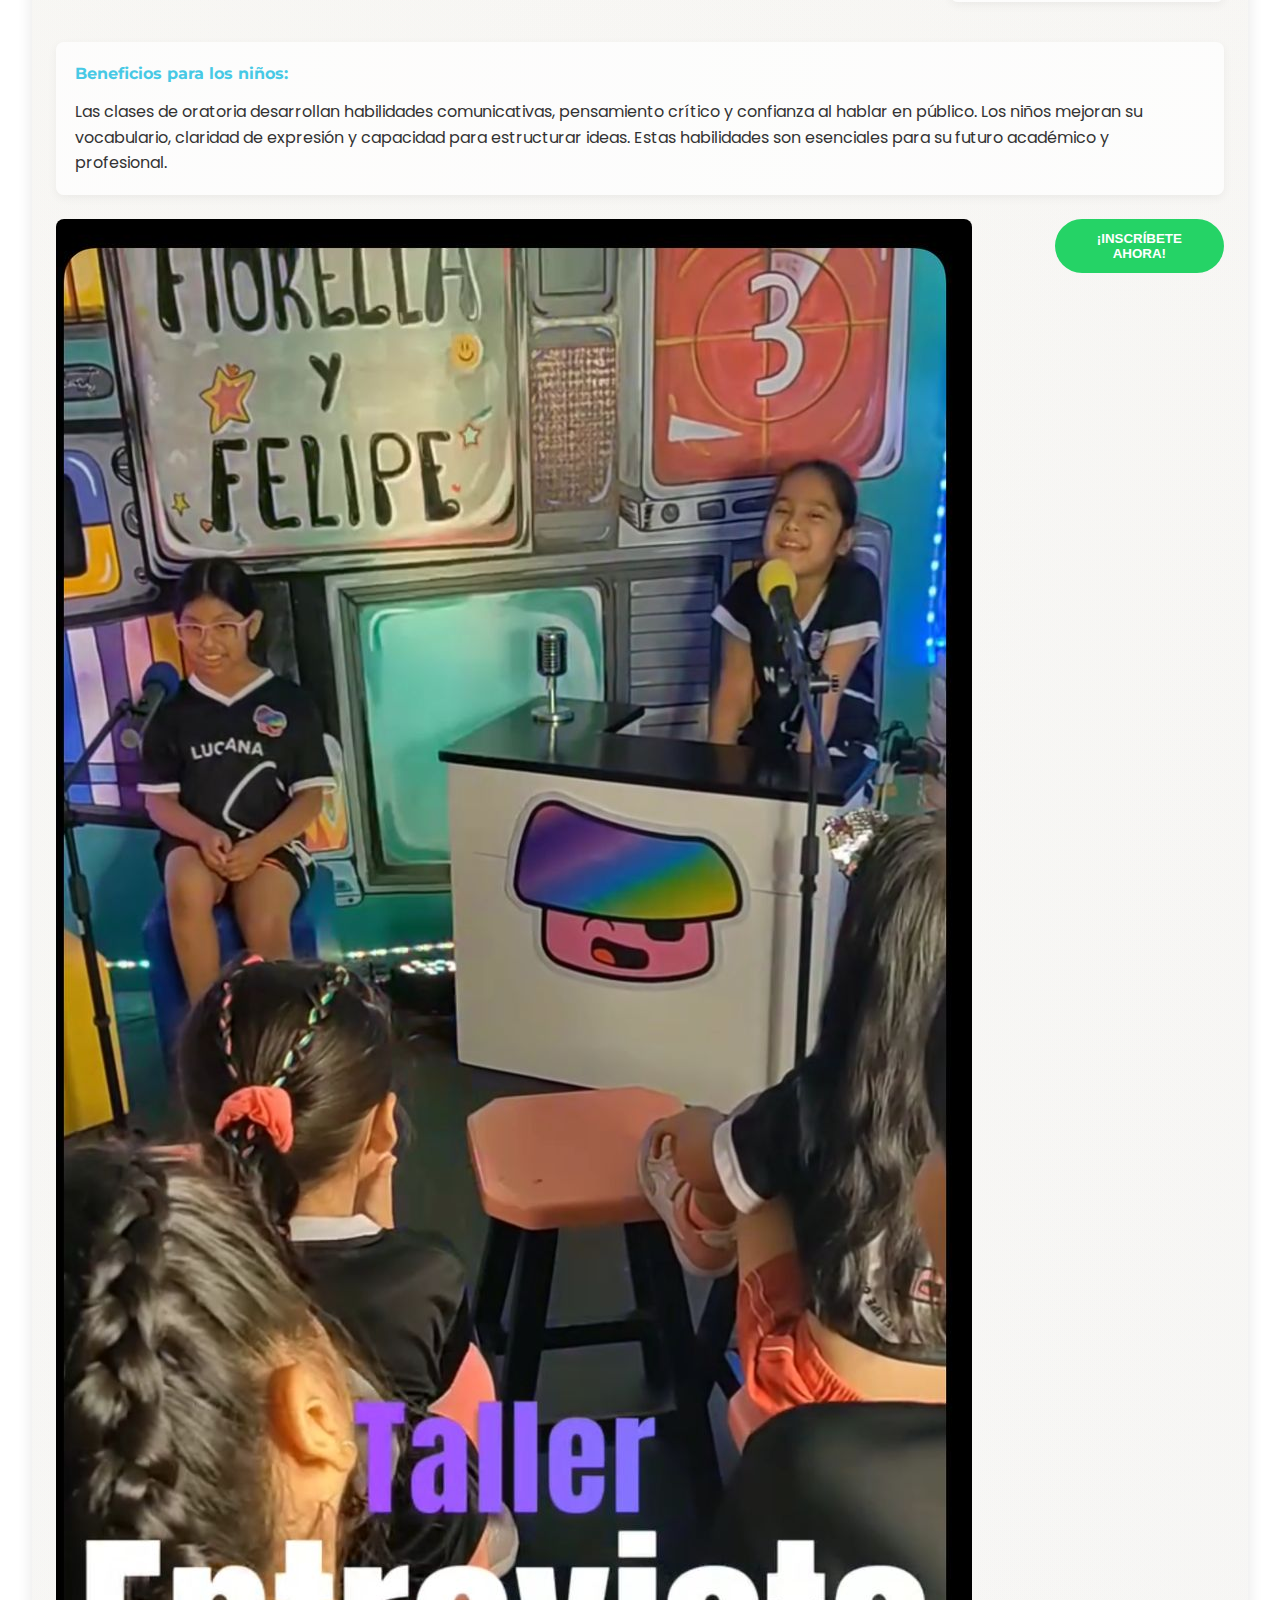
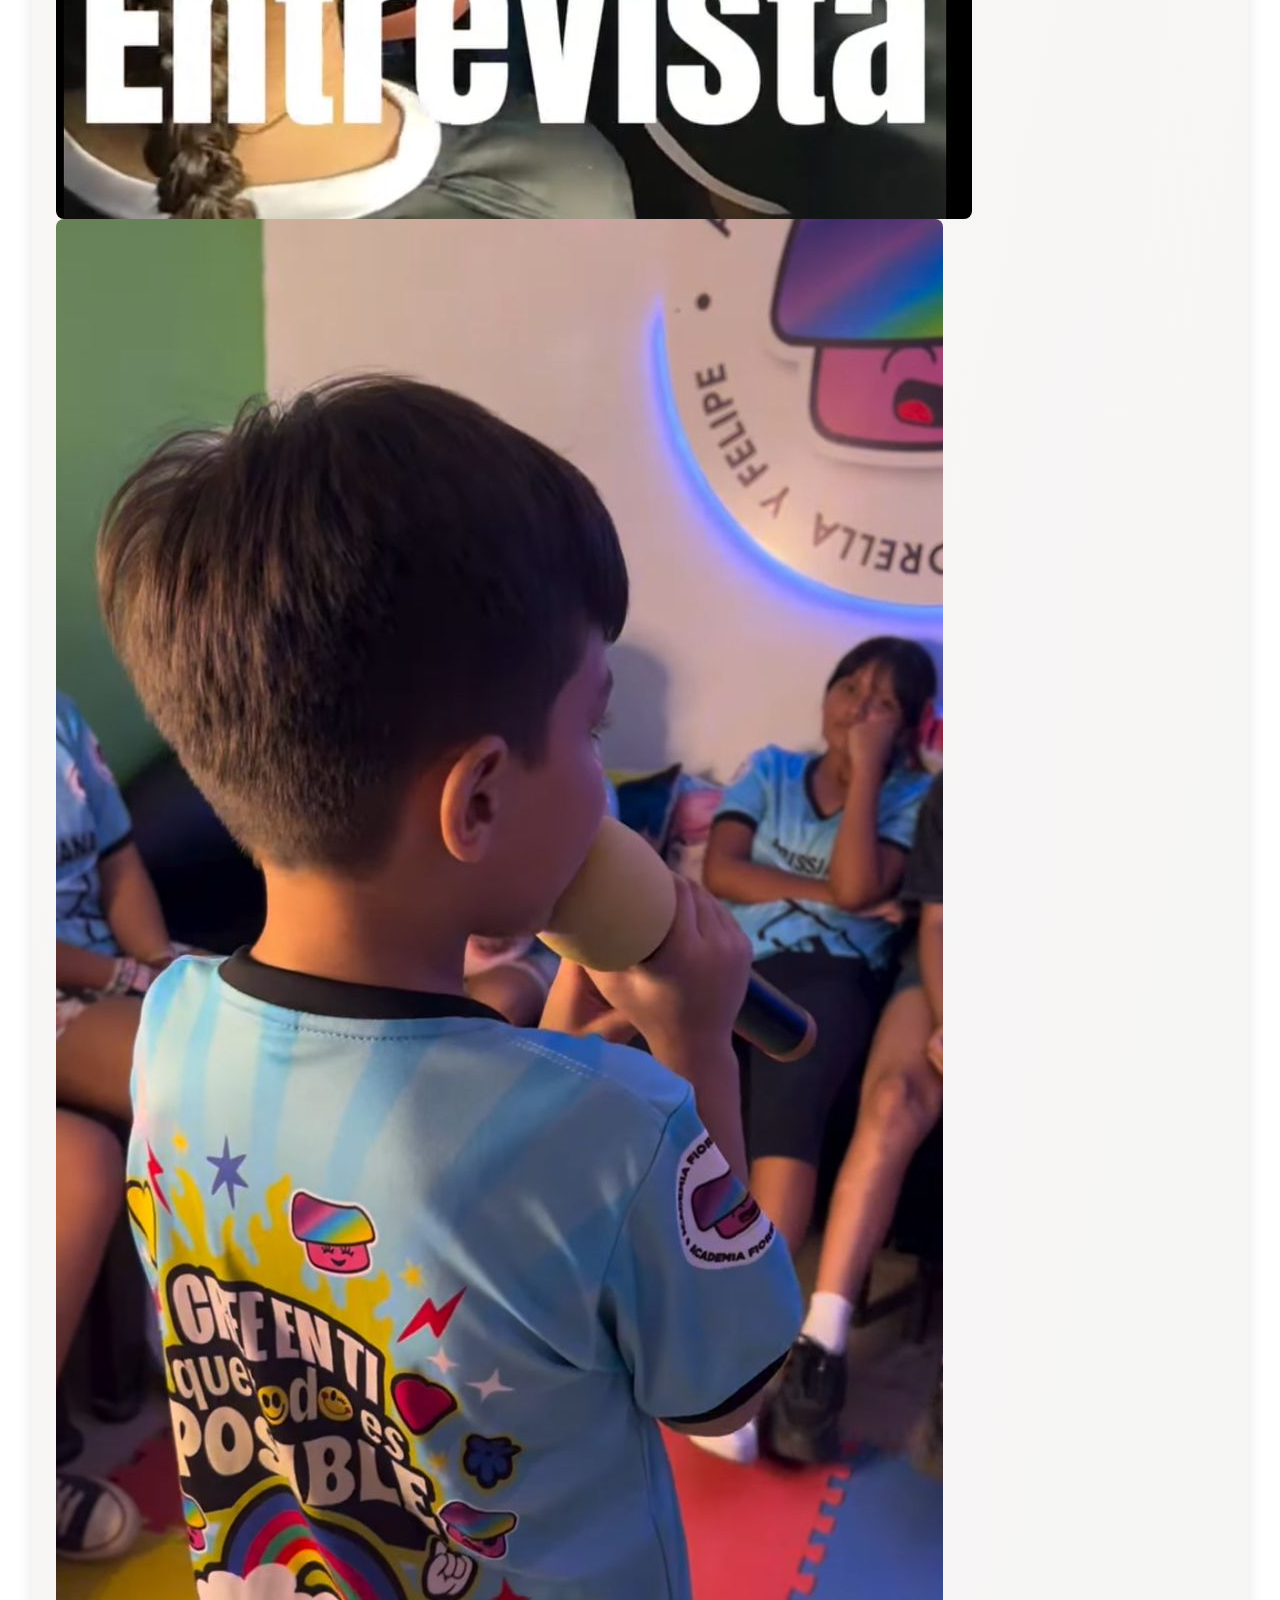
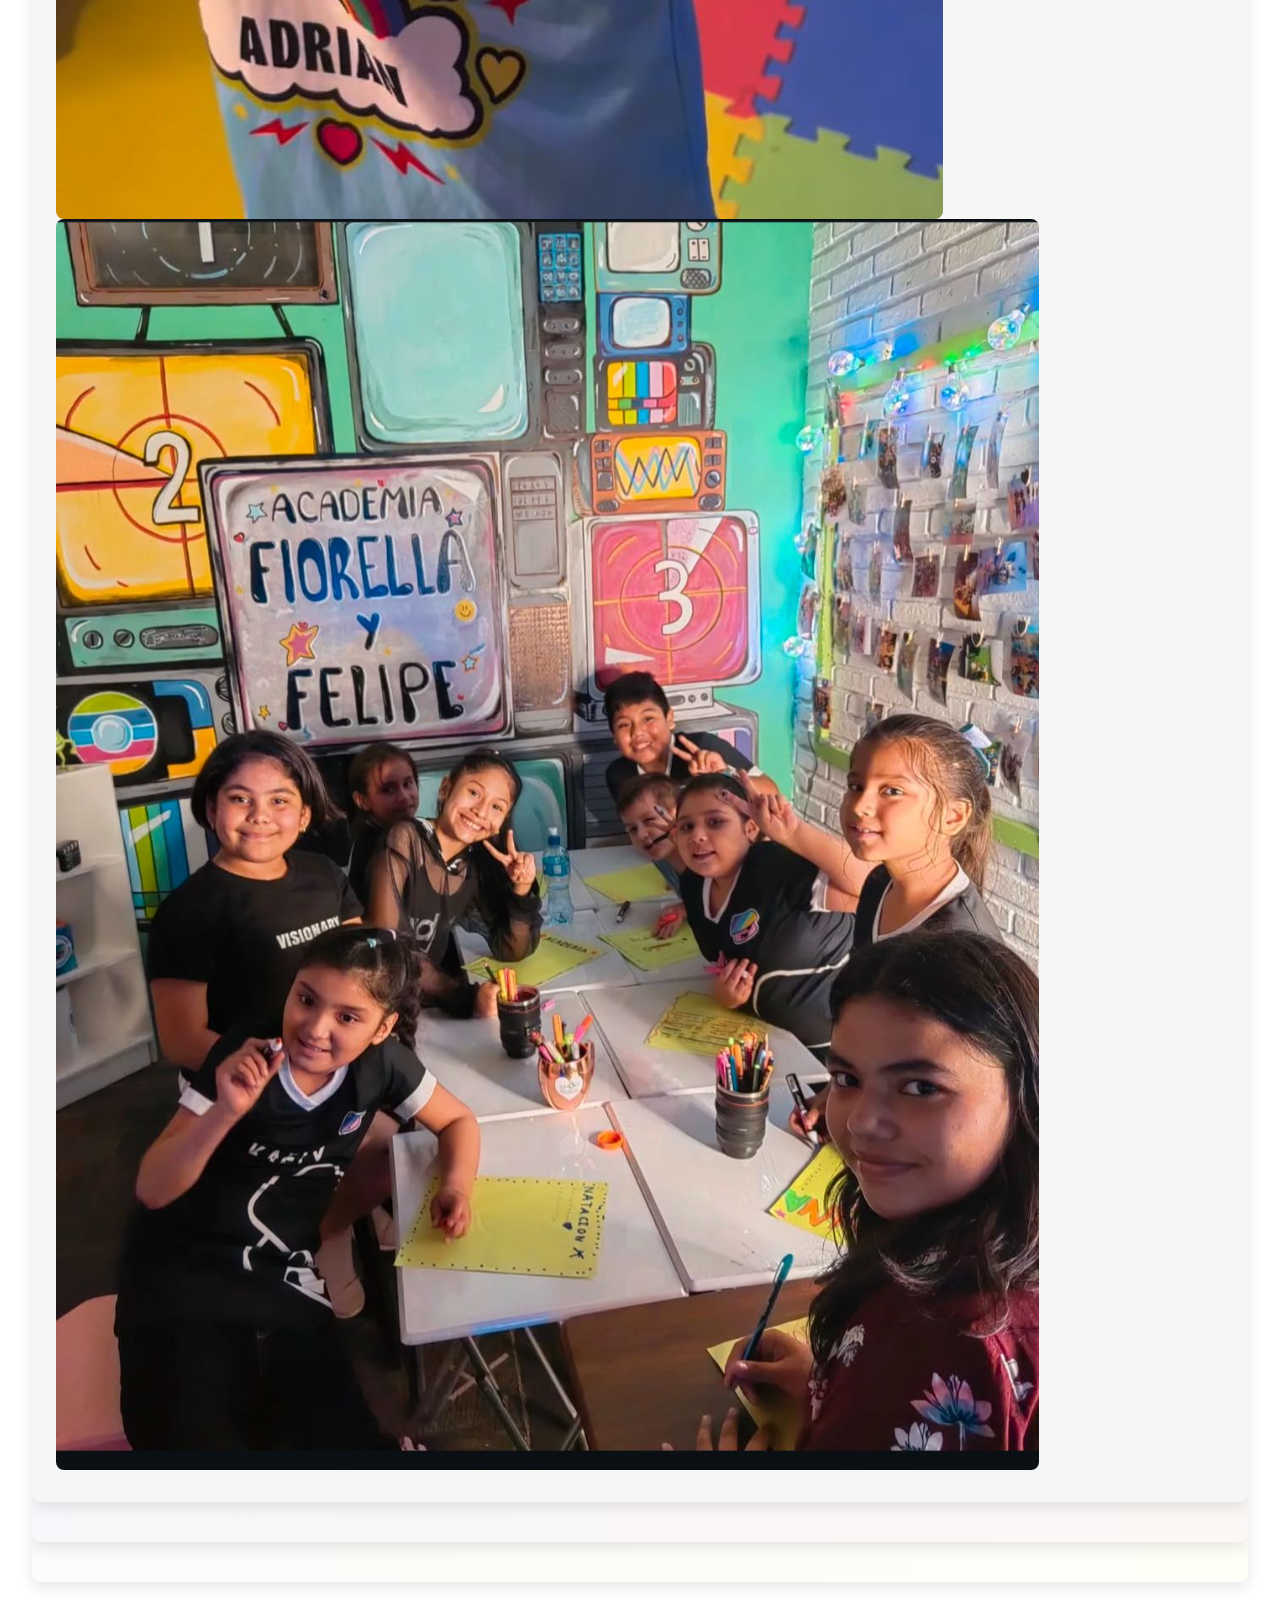
==== commit 655d838b: "Update index.html" ====
--- a/index.html
+++ b/index.html
@@ -79,7 +79,7 @@
                         <div class="horarios">
                             <h4>Turnos Disponibles:</h4>
                             <div class="turno">
-                                <h5>✨Turno entre semana: (3 veces por semana )</h5>
+                                <h5>Turno entre semana:</h5>
                                 <ul>
                                     <li>Lunes: 15:30 – 17:30</li>
                                     <li>Miércoles: 15:30 – 17:30</li>
@@ -88,7 +88,7 @@
                                 </ul>
                             </div>
                             <div class="turno">
-                                <h5>✨Turno intensivo (sólo sábados):</h5>
+                                <h5>Turno intensivo(sólo sábados):</h5>
                                 <ul>
                                     <li>Horario: 09:00 – 12:00</li>
                                     <li>Precio mensual: 380 Bs</li>
@@ -130,7 +130,7 @@
                         <div class="horarios">
                             <h4>Turnos Disponibles:</h4>
                             <div class="turno">
-                                <h5>✨Turno entre semana:</h5>
+                                <h5>Turno entre semana:</h5>
                                 <ul>
                                     <li>Días: Lunes, Miércoles y Viernes</li>
                                     <li>Horario: 17:30 – 18:30</li>
@@ -138,7 +138,7 @@
                                 </ul>
                             </div>
                             <div class="turno">
-                                <h5>✨Turno intensivo (sólo sábados):</h5>
+                                <h5>Turno intensivo(sólo sábados):</h5>
                                 <ul>
                                     <li>Horario: 10:30 – 12:00</li>
                                     <li>Precio mensual: 300 Bs</li>
@@ -179,7 +179,7 @@
                         <div class="horarios">
                             <h4>Turnos Disponibles:</h4>
                             <div class="turno">
-                                <h5>✨Turno entre semana:</h5>
+                                <h5>Turno entre semana:</h5>
                                 <ul>
                                     <li>Días: Lunes y Miércoles</li>
                                     <li>Horario: 15:30 – 17:30</li>
@@ -187,7 +187,7 @@
                                 </ul>
                             </div>
                             <div class="turno">
-                                <h5>✨Turno solo sábados (intensivo):</h5>
+                                <h5>Turno solo sábados(intensivo):</h5>
                                 <ul>
                                     <li>Horario: Sábado de 9:00 a 10:15</li>
                                     <li>Precio mensual: 300 Bs</li>
--- a/academia.css
+++ b/academia.css
@@ -594,6 +594,42 @@
   #hero, #intro {
     flex-direction: column;
   }
+
+  /* Contenedor del carrusel dentro de cada curso */
+.curso-card .galeria {
+    overflow: hidden;
+    width: 100%;
+    position: relative;
+    white-space: nowrap;
+}
+
+/* Contenedor de las imágenes que se desplazarán */
+.curso-card .galeria-container {
+    display: inline-flex;
+    animation: desplazamiento 10s linear infinite;
+}
+
+/* Imágenes dentro del carrusel */
+.curso-card .galeria img {
+    width: 150px; /* Ajusta el tamaño de las imágenes */
+    height: auto;
+    margin: 0 10px;
+    border-radius: var(--radius);
+    box-shadow: var(--shadow);
+    transition: transform 0.3s ease;
+}
+
+/* Efecto de hover en las imágenes */
+.curso-card .galeria img:hover {
+    transform: scale(1.05);
+}
+
+/* Animación para el desplazamiento infinito */
+@keyframes desplazamiento {
+    from { transform: translateX(100%); }
+    to { transform: translateX(-100%); }
+}
+
   
   #hero {
     height: auto;
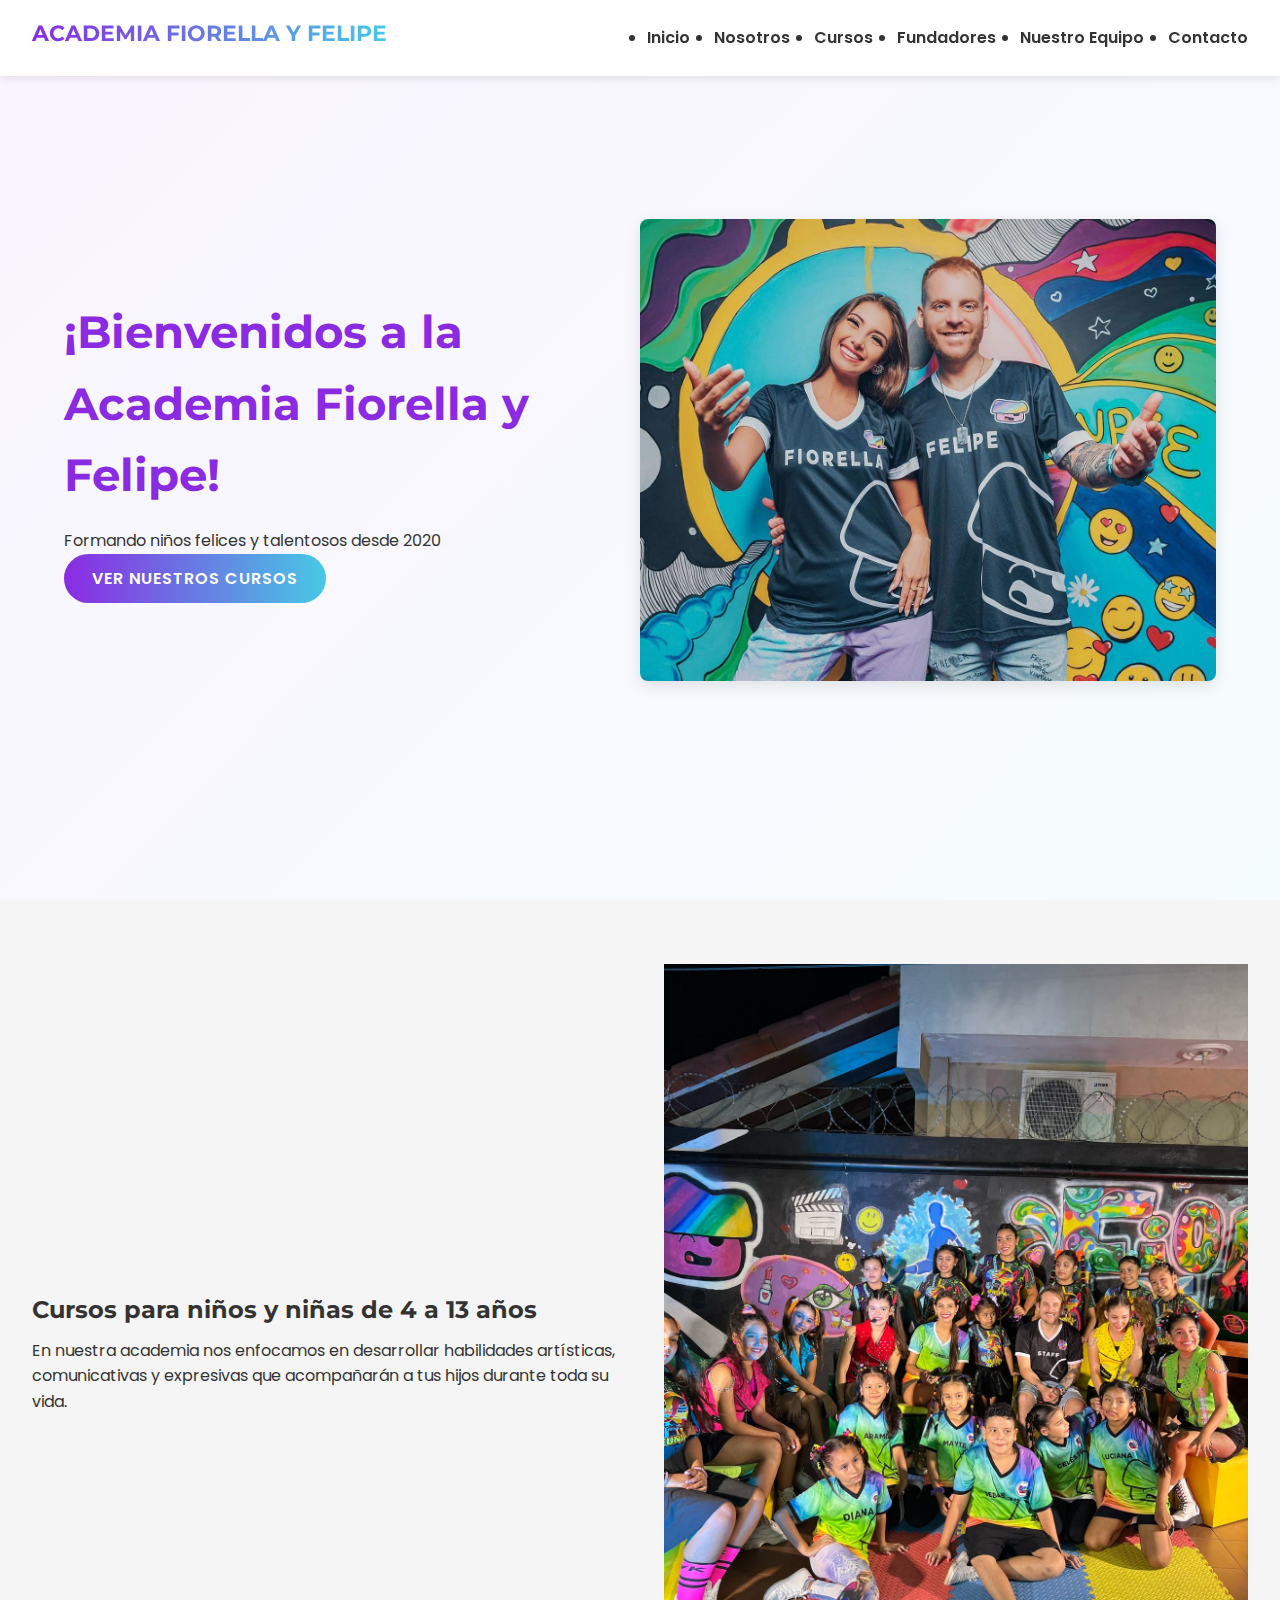
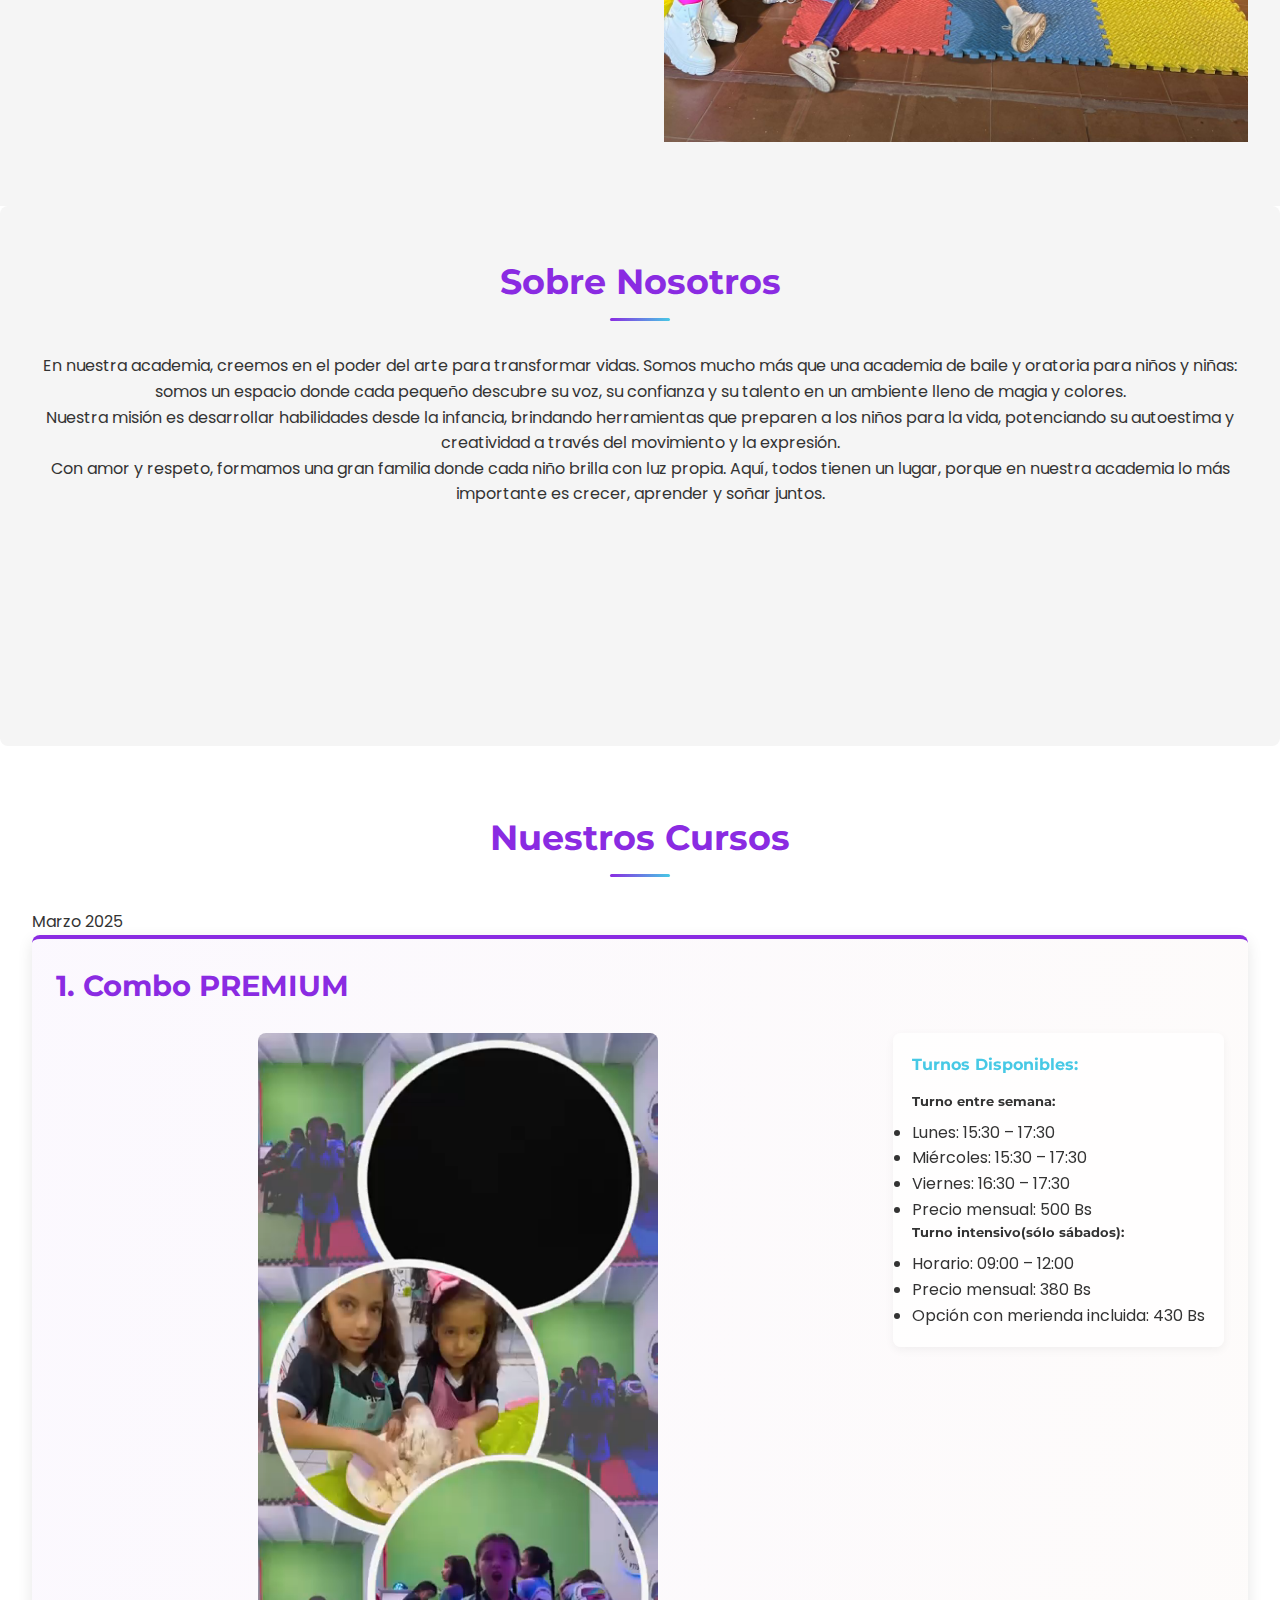
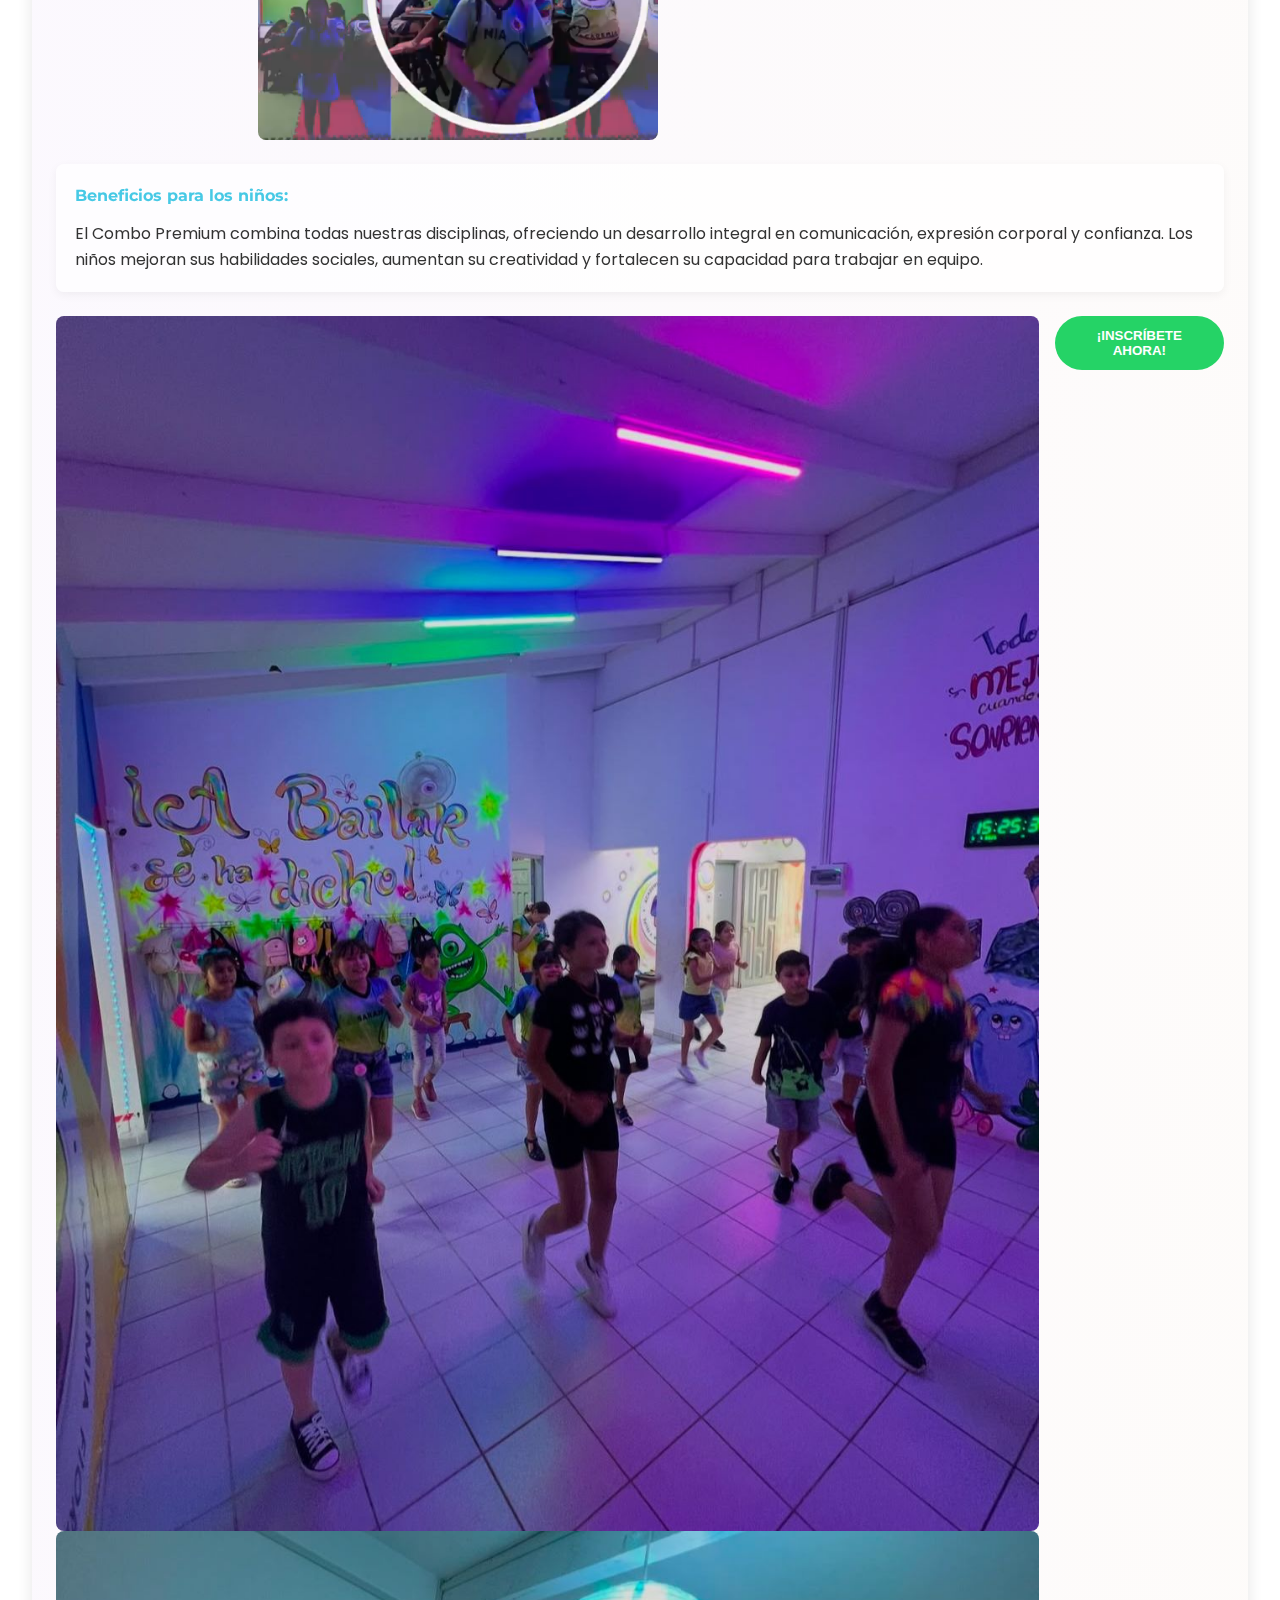
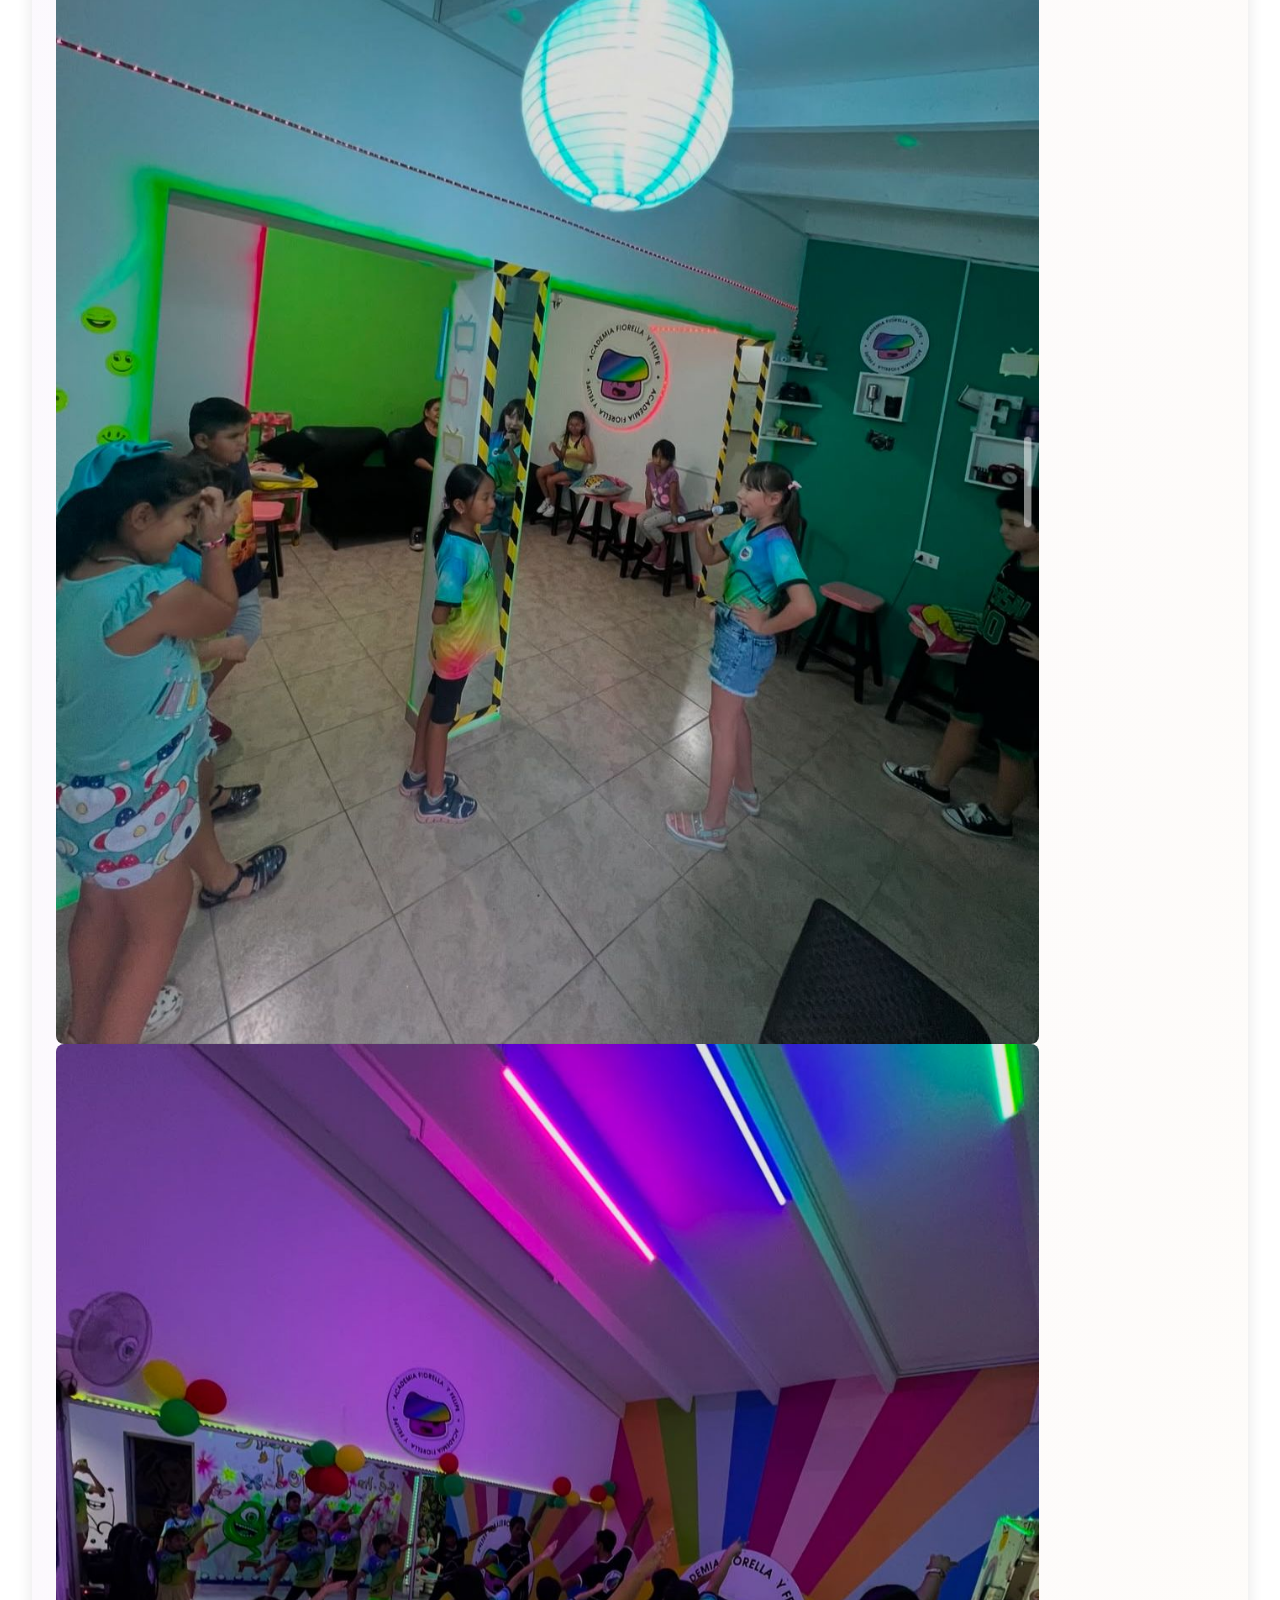
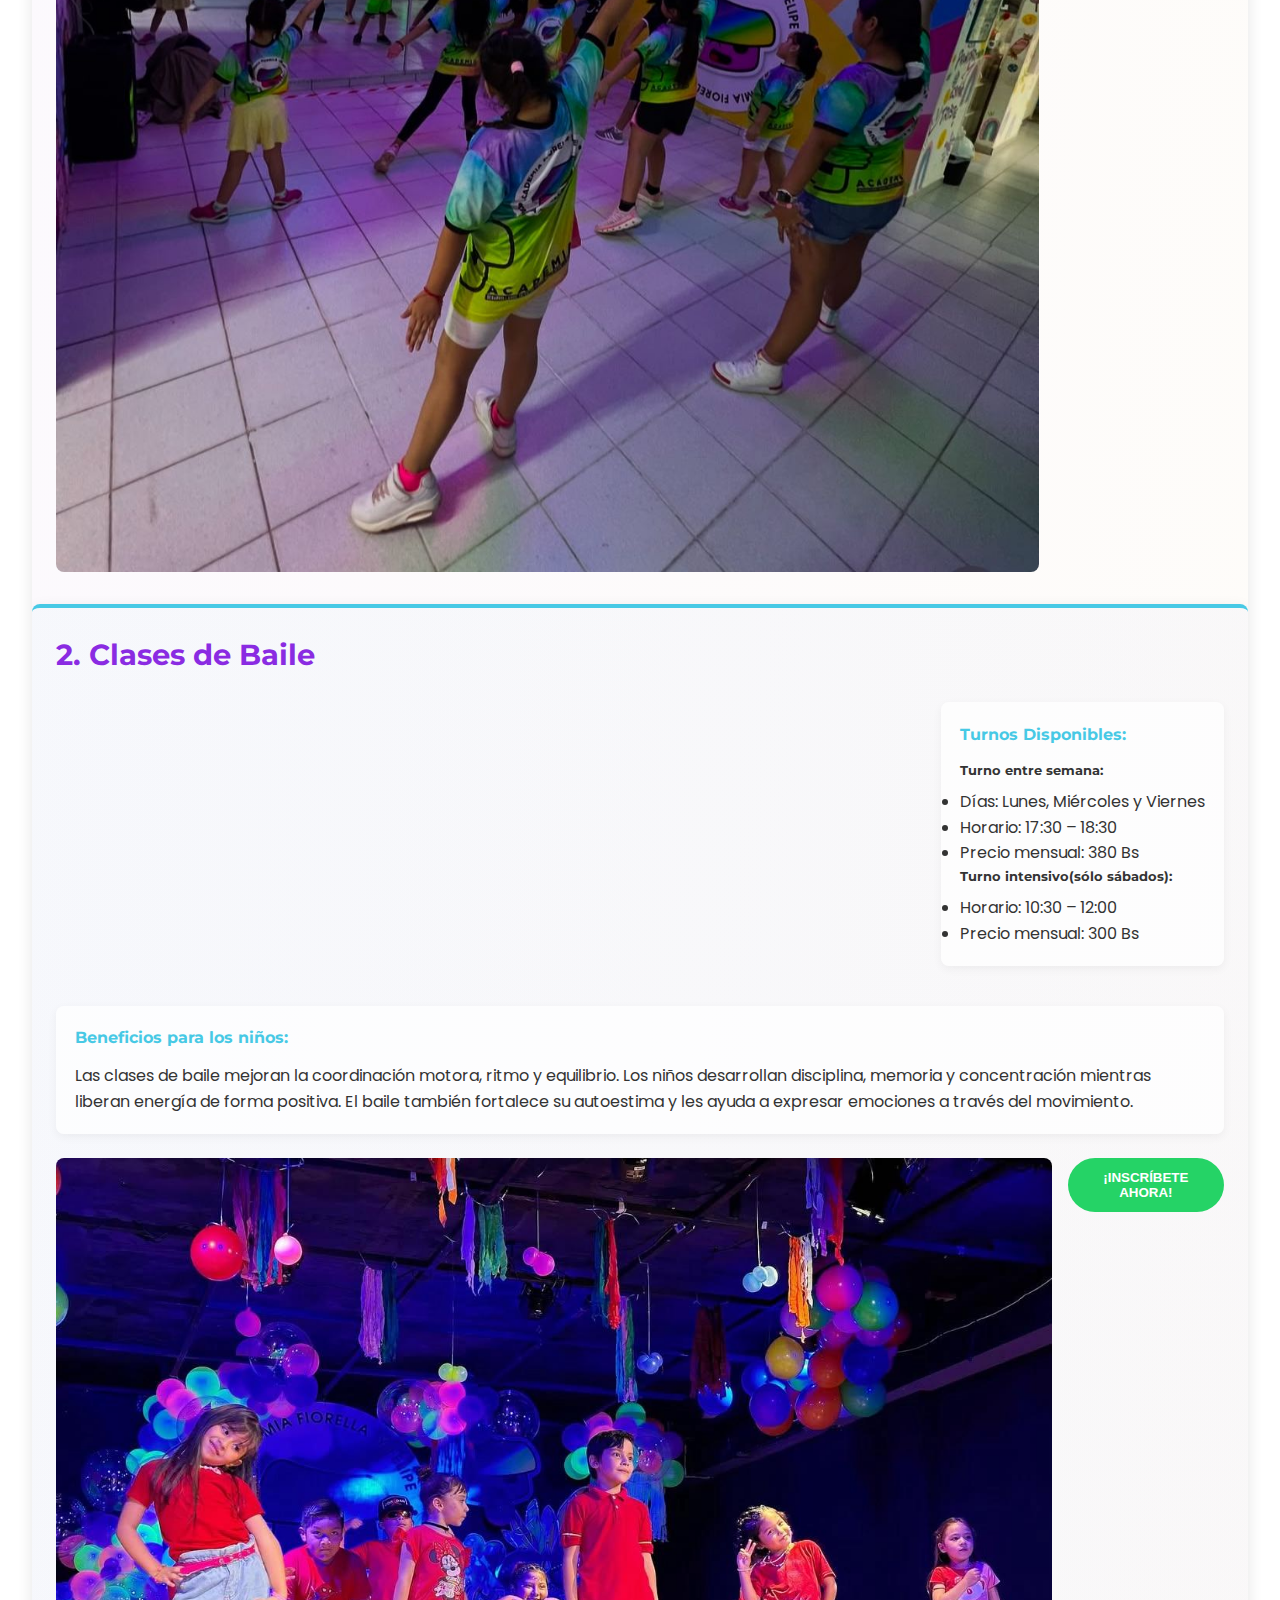
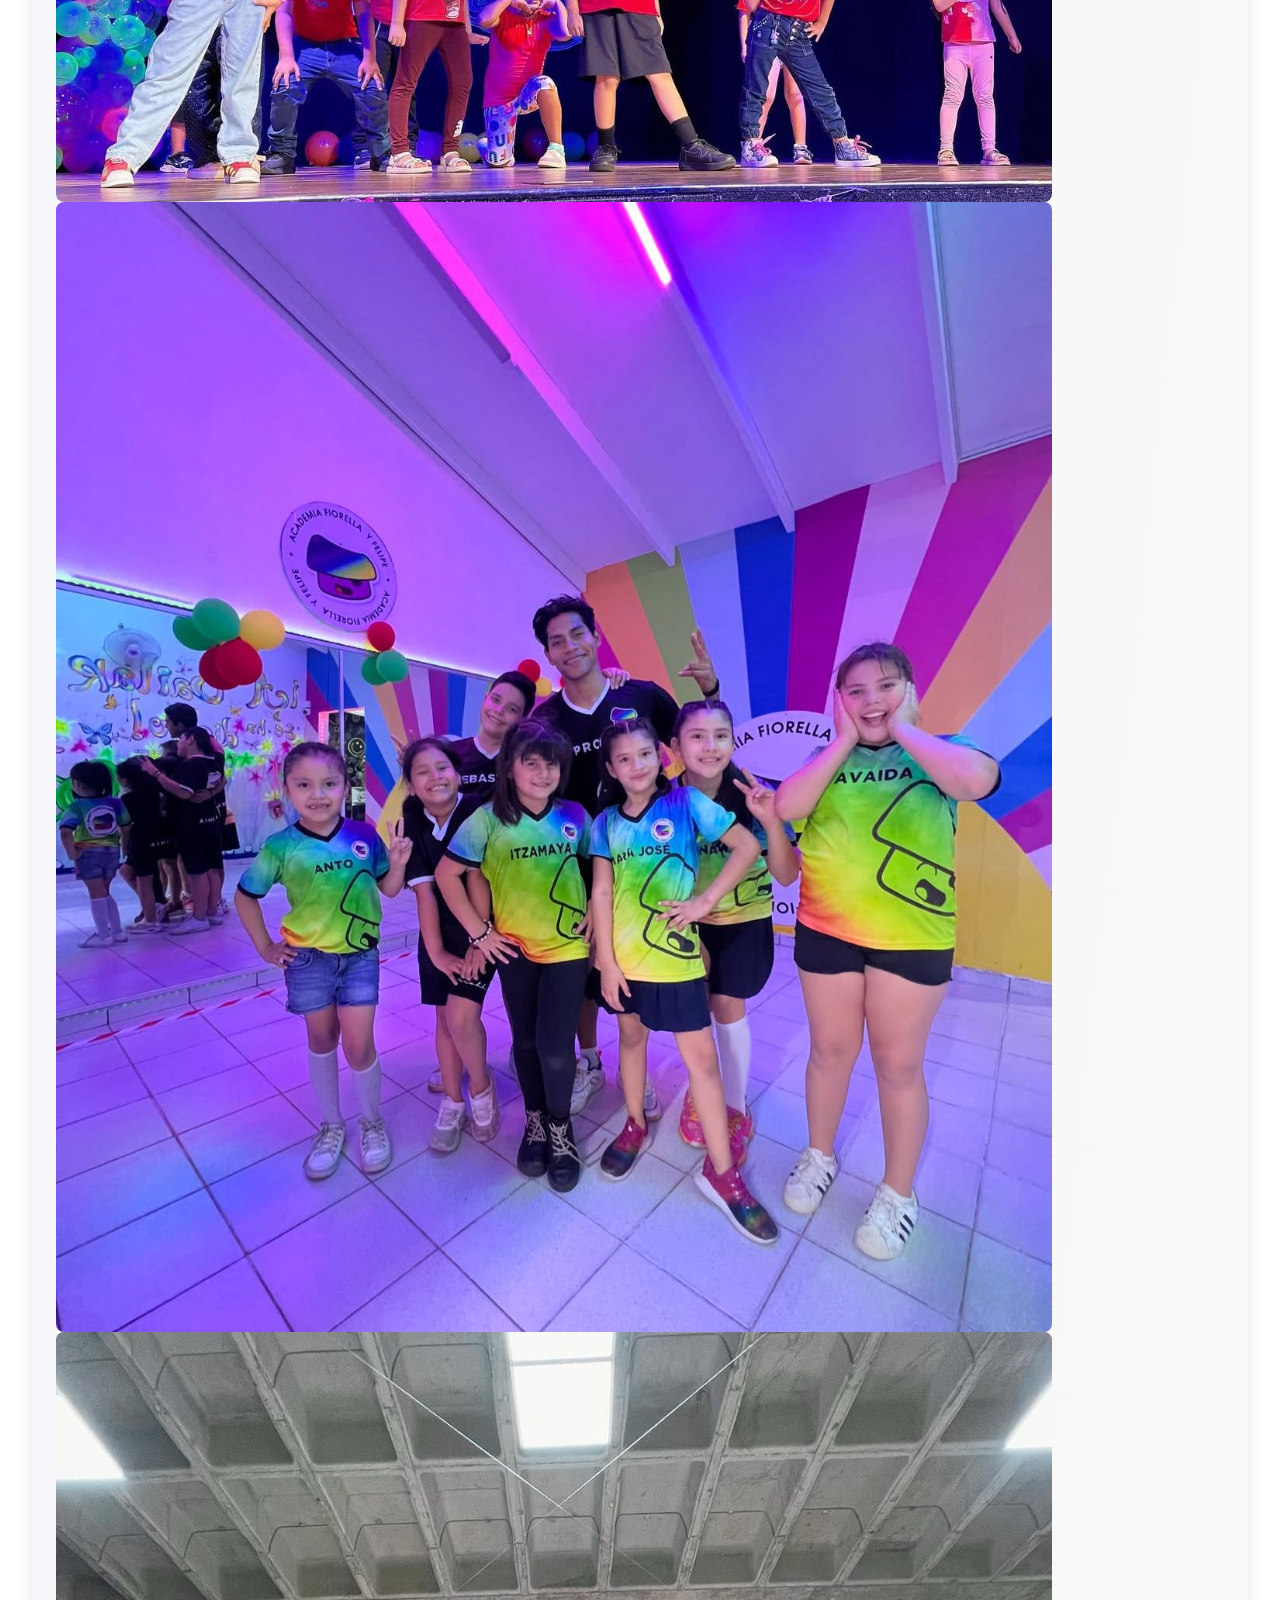
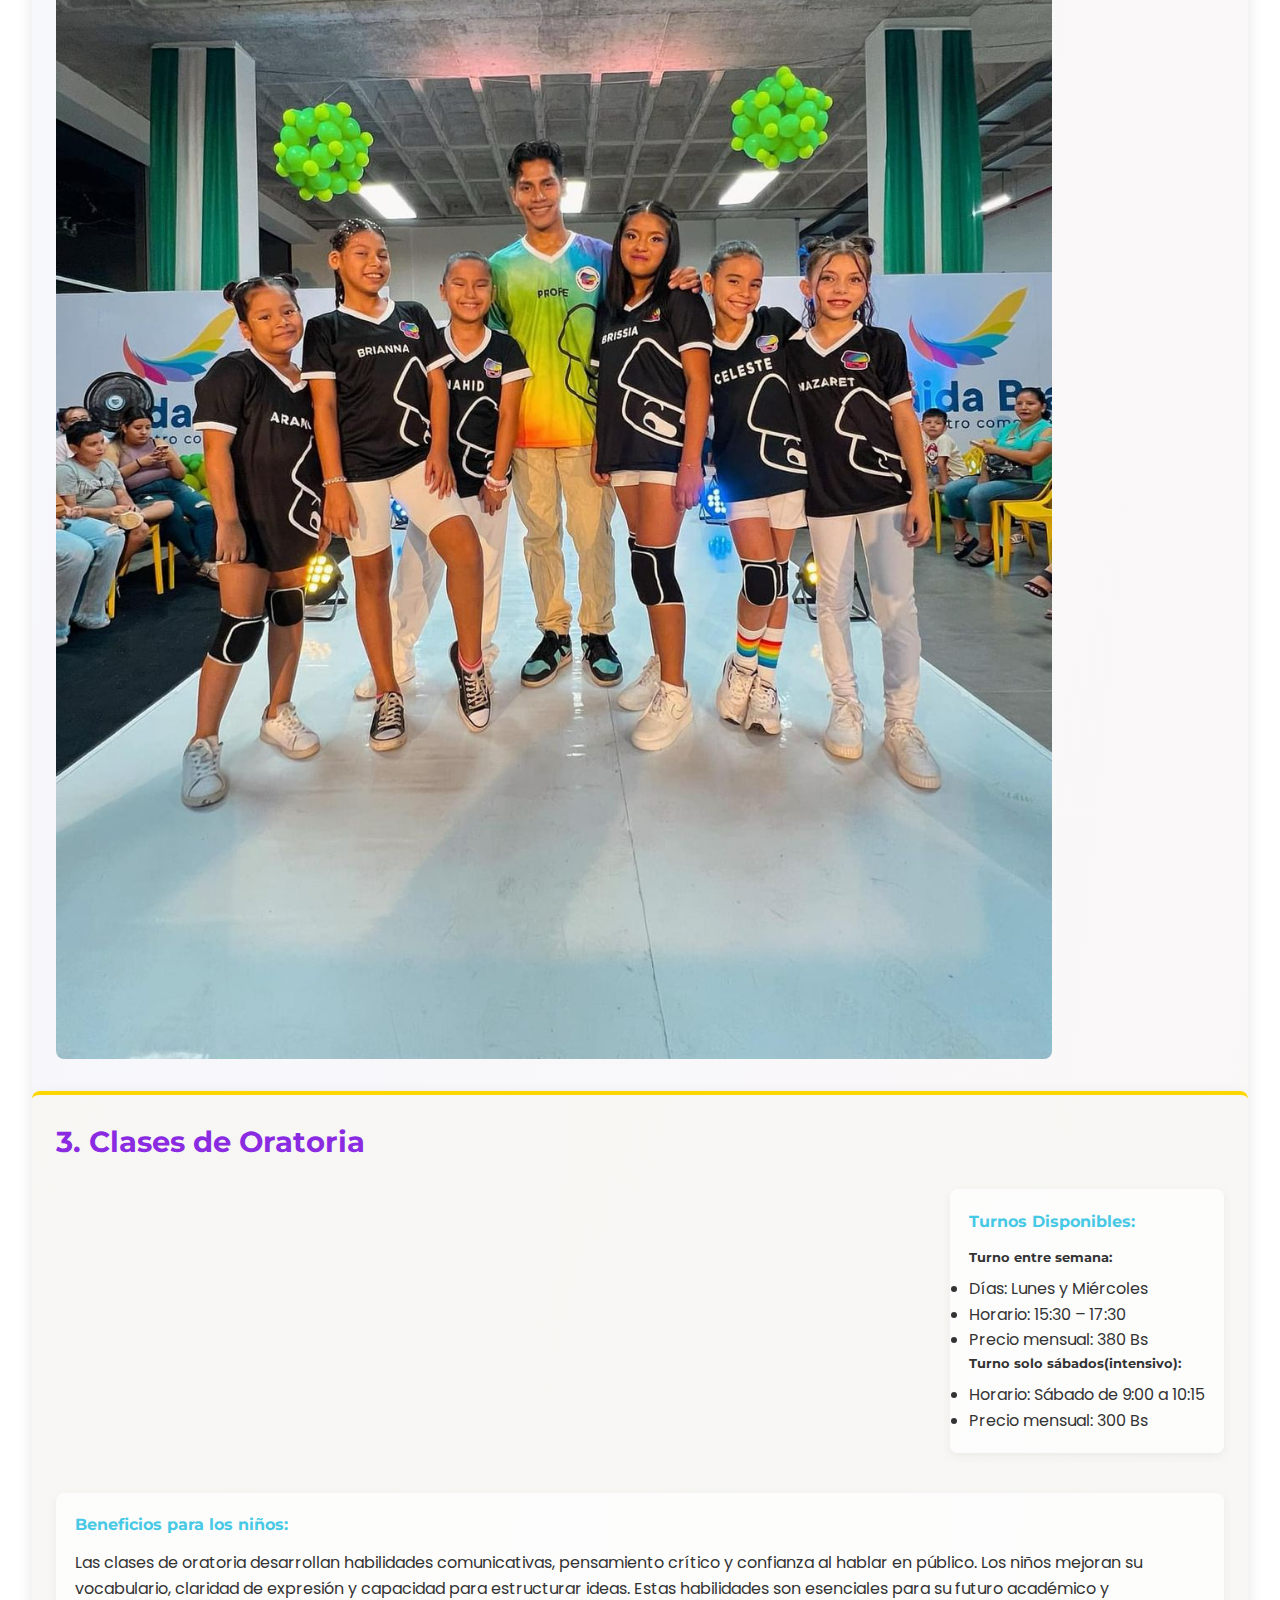
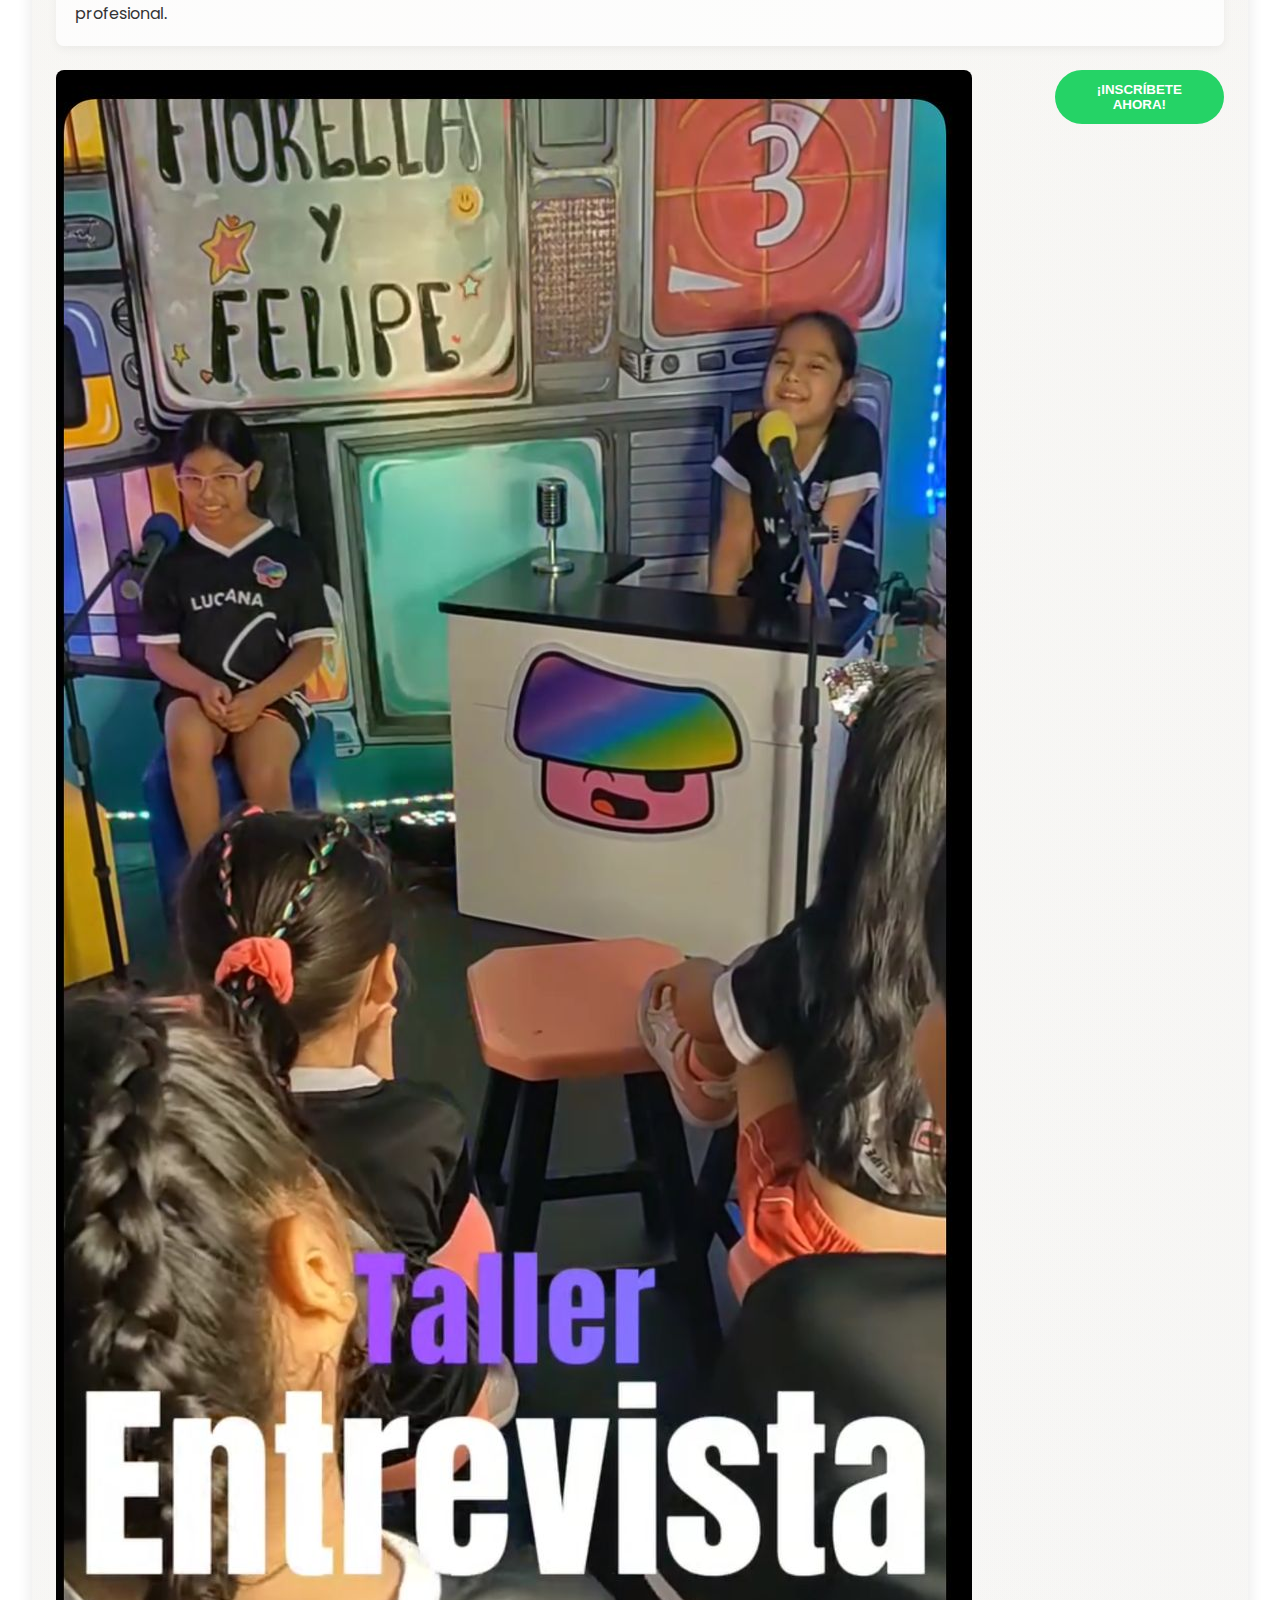
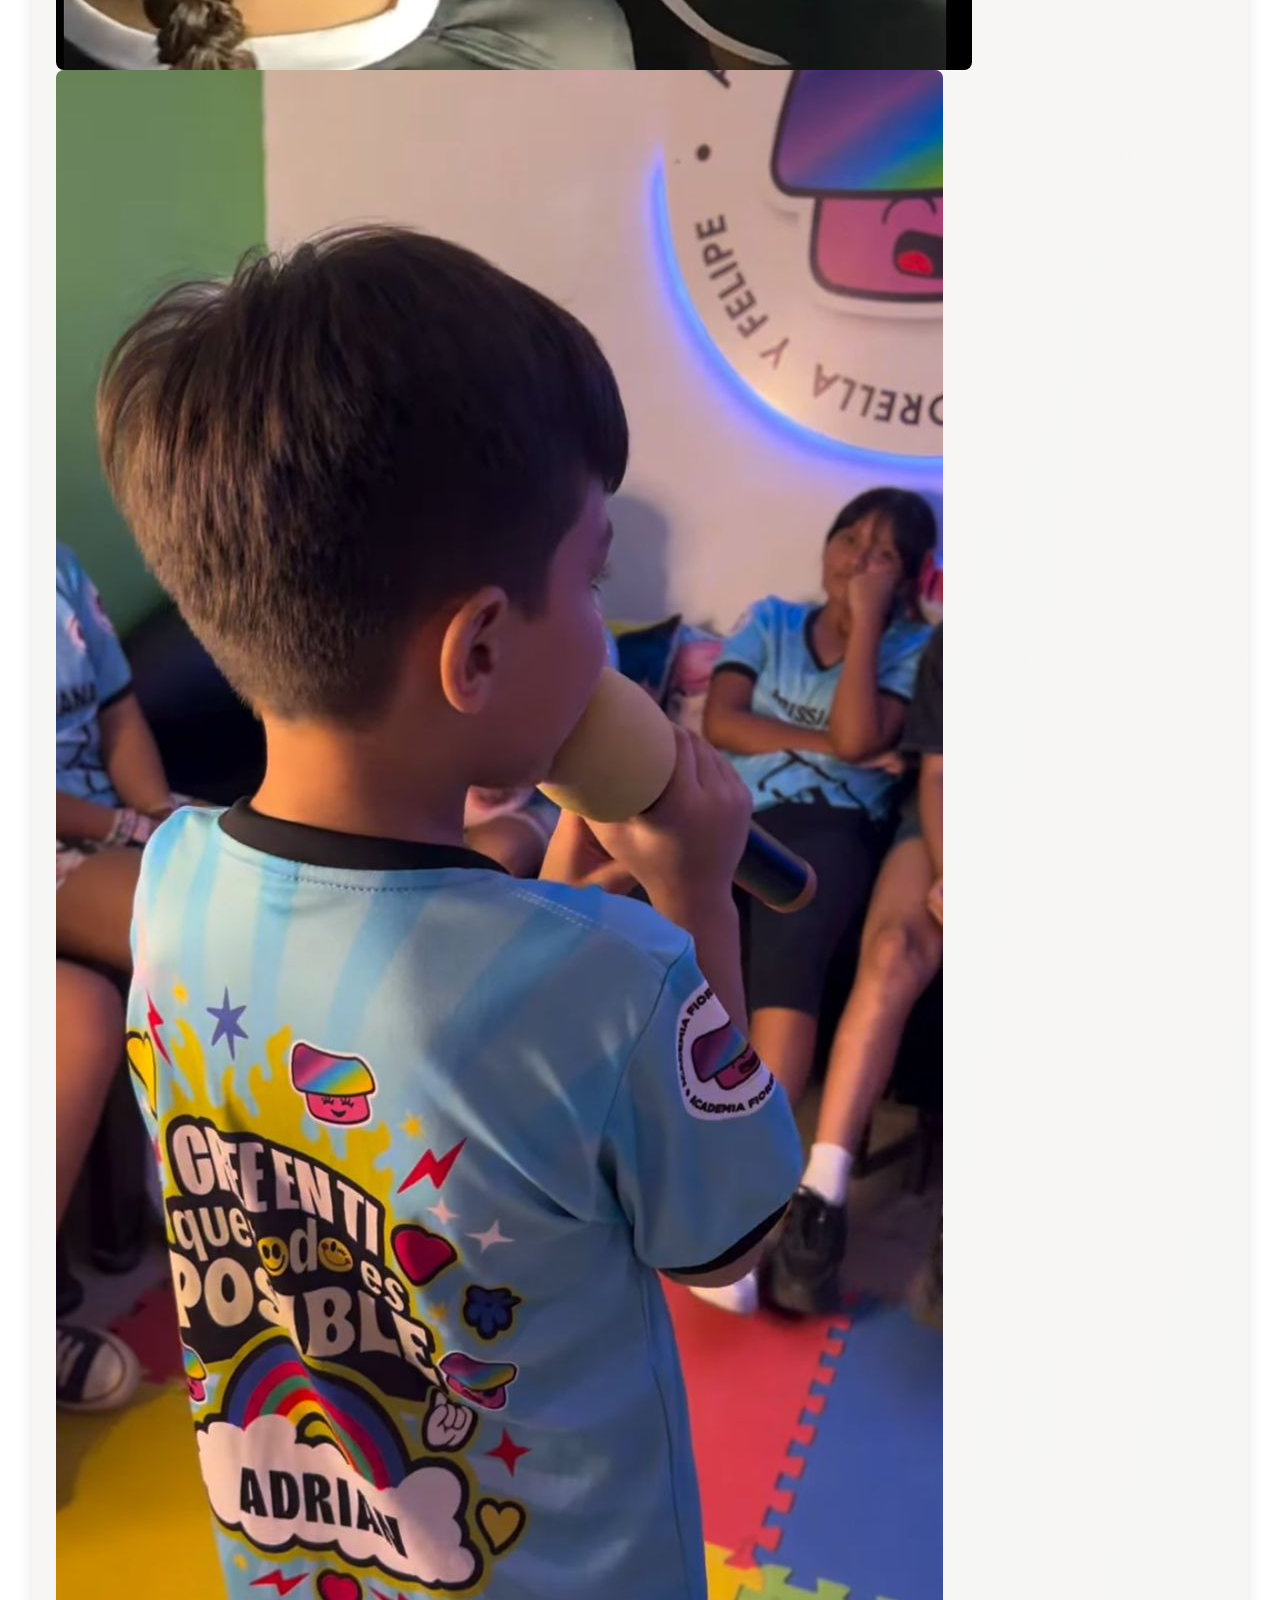
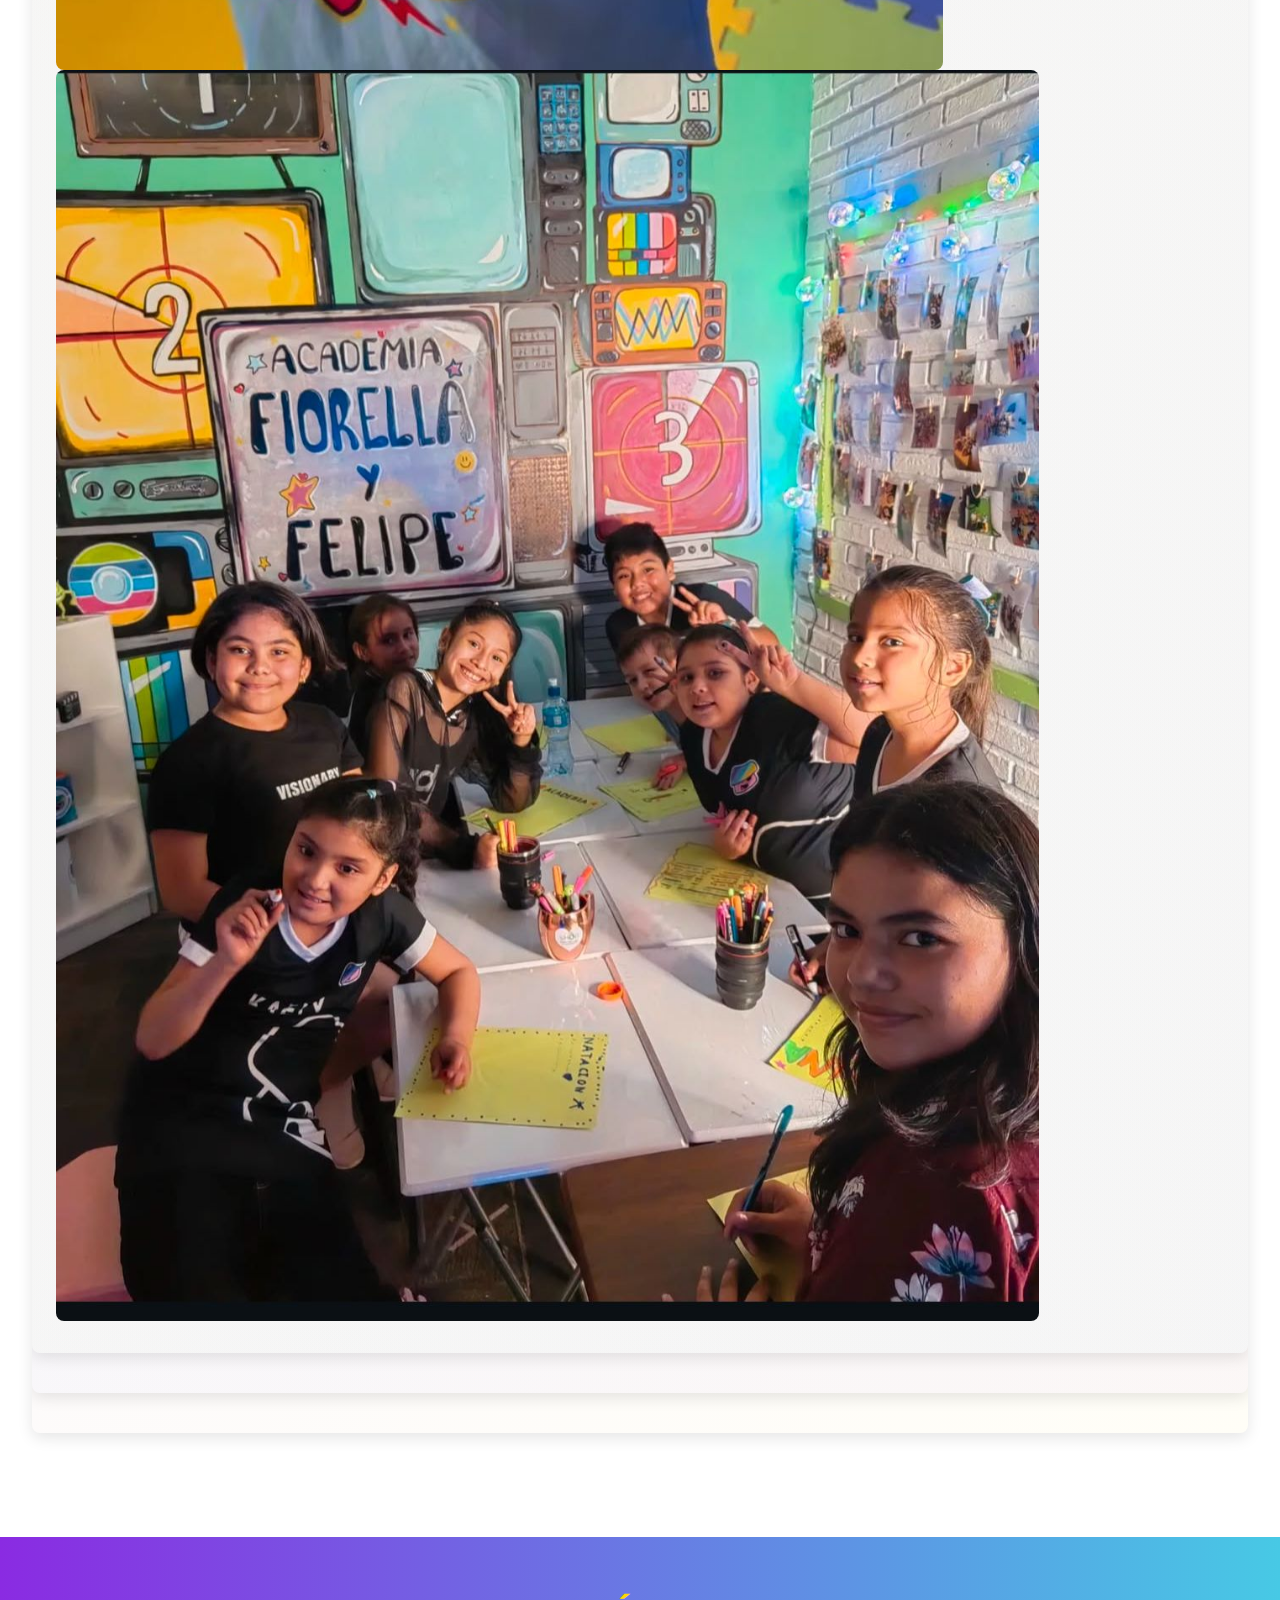
==== commit 1bbe5d4f: "Update index.html" ====
--- a/index.html
+++ b/index.html
@@ -69,8 +69,8 @@
             <div class="curso-info">
                 <h3>1. Combo PREMIUM</h3>
                 <div class="curso-content">
-                 <div class="video-container">
-    <video autoplay loop muted>
+         <div class="video-container">
+    <video autoplay loop muted playsinline preload="auto">
         <source src="video1.mp4" type="video/mp4">
         Tu navegador no soporta la reproducción de videos.
     </video>
--- a/academia.css
+++ b/academia.css
@@ -344,12 +344,26 @@
   margin-bottom: 1.5rem;
 }
 
+/* Ajuste de videos para que sean responsivos */
 .video-container {
-  flex: 1;
-  min-width: 300px;
-  position: relative;
-  border-radius: var(--radius);
-  overflow: hidden;
+    width: 100%;
+    max-width: 400px; /* Ajusta según lo que necesites */
+    margin: 0 auto;
+    border-radius: var(--radius);
+    overflow: hidden;
+}
+
+.video-container video {
+    width: 100%;
+    height: auto;
+    display: block;
+}
+
+/* Ajuste específico para dispositivos móviles */
+@media screen and (max-width: 768px) {
+    .video-container {
+        max-width: 300px; /* Reducimos el tamaño en móviles */
+    }
 }
 
 .play-button {
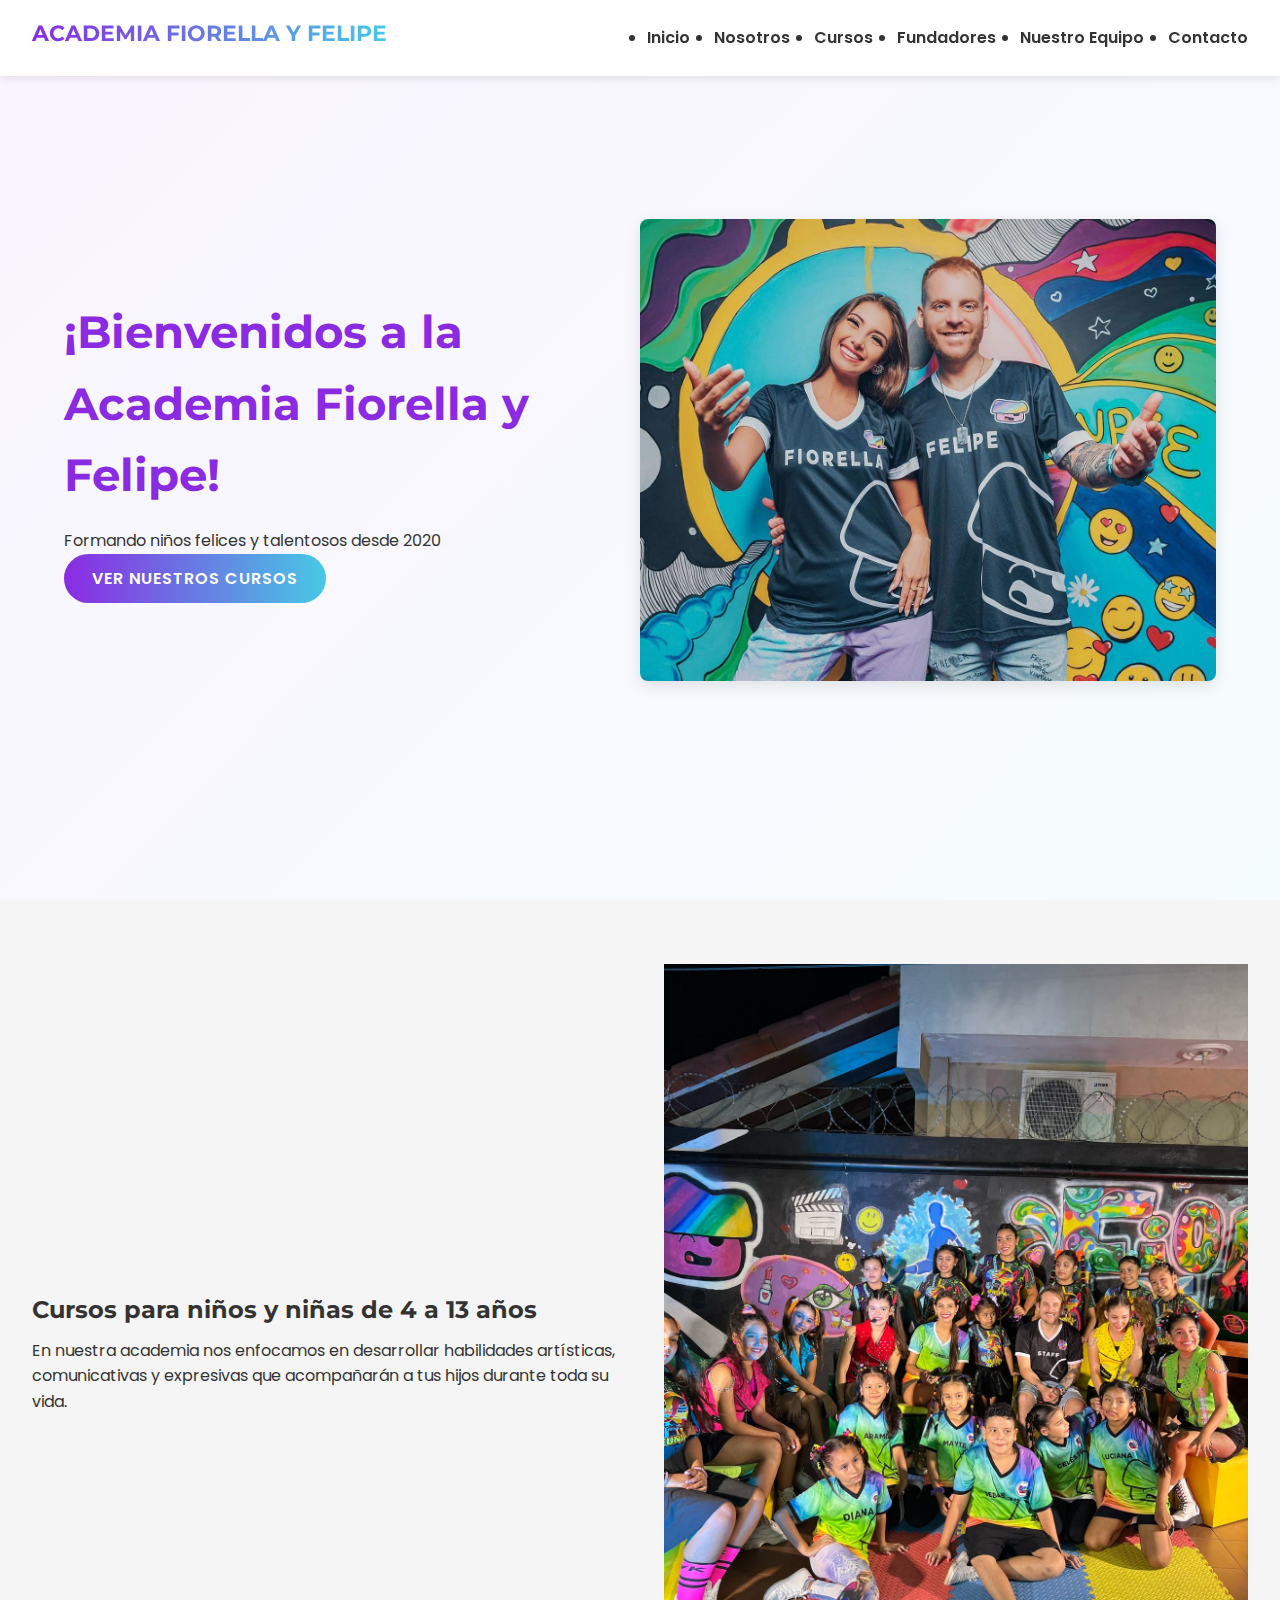
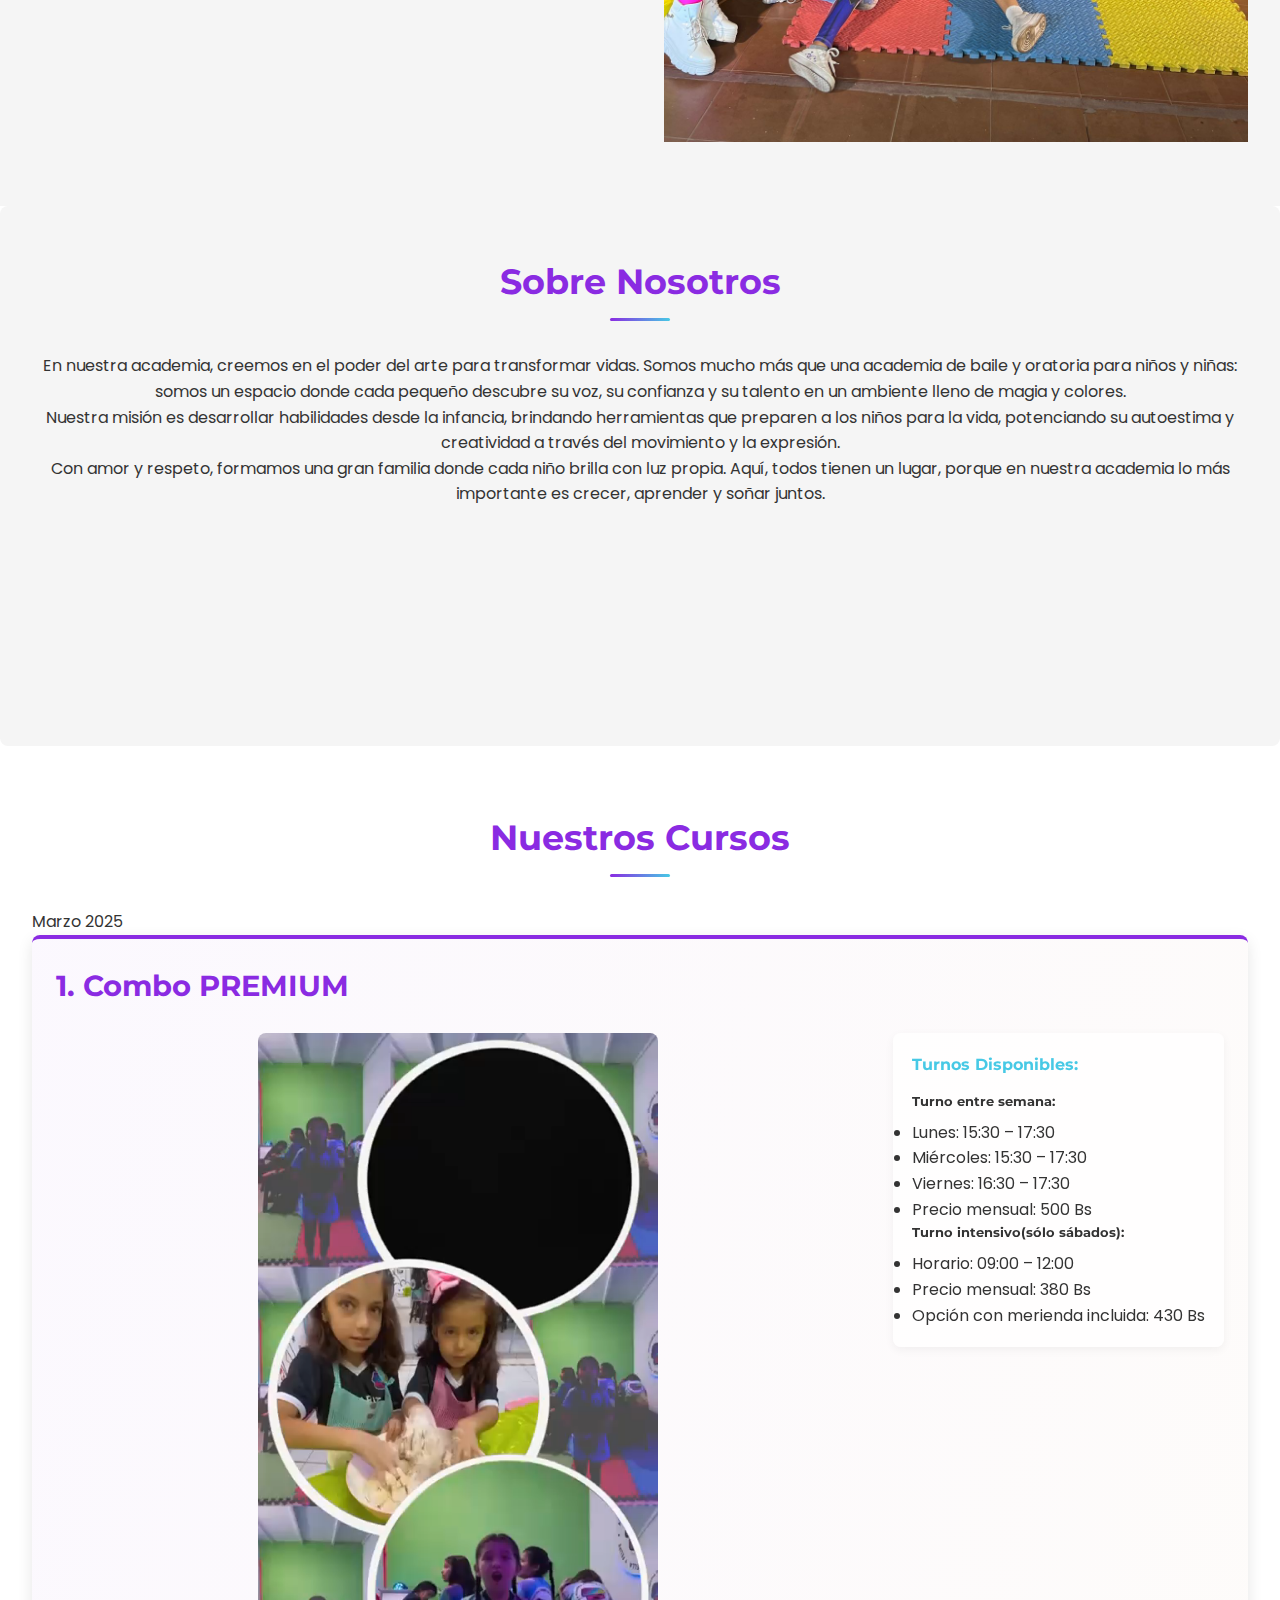
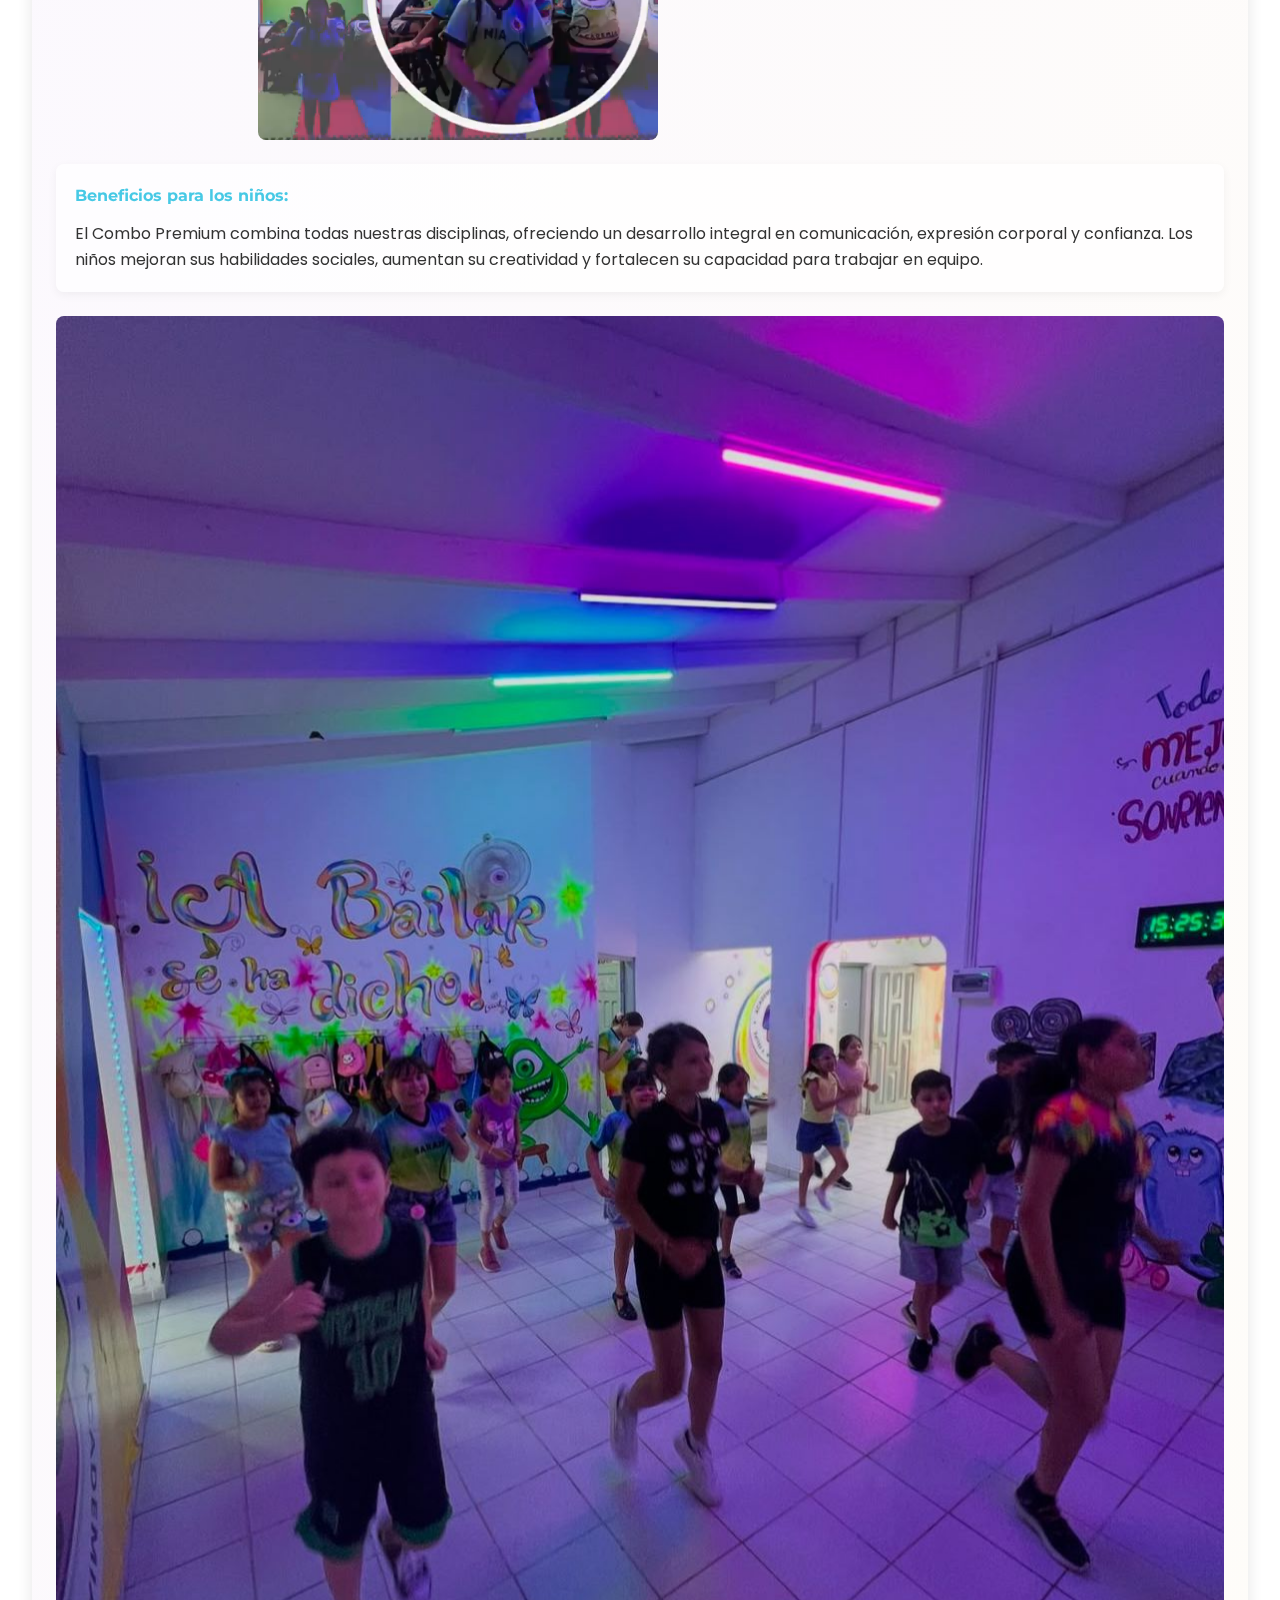
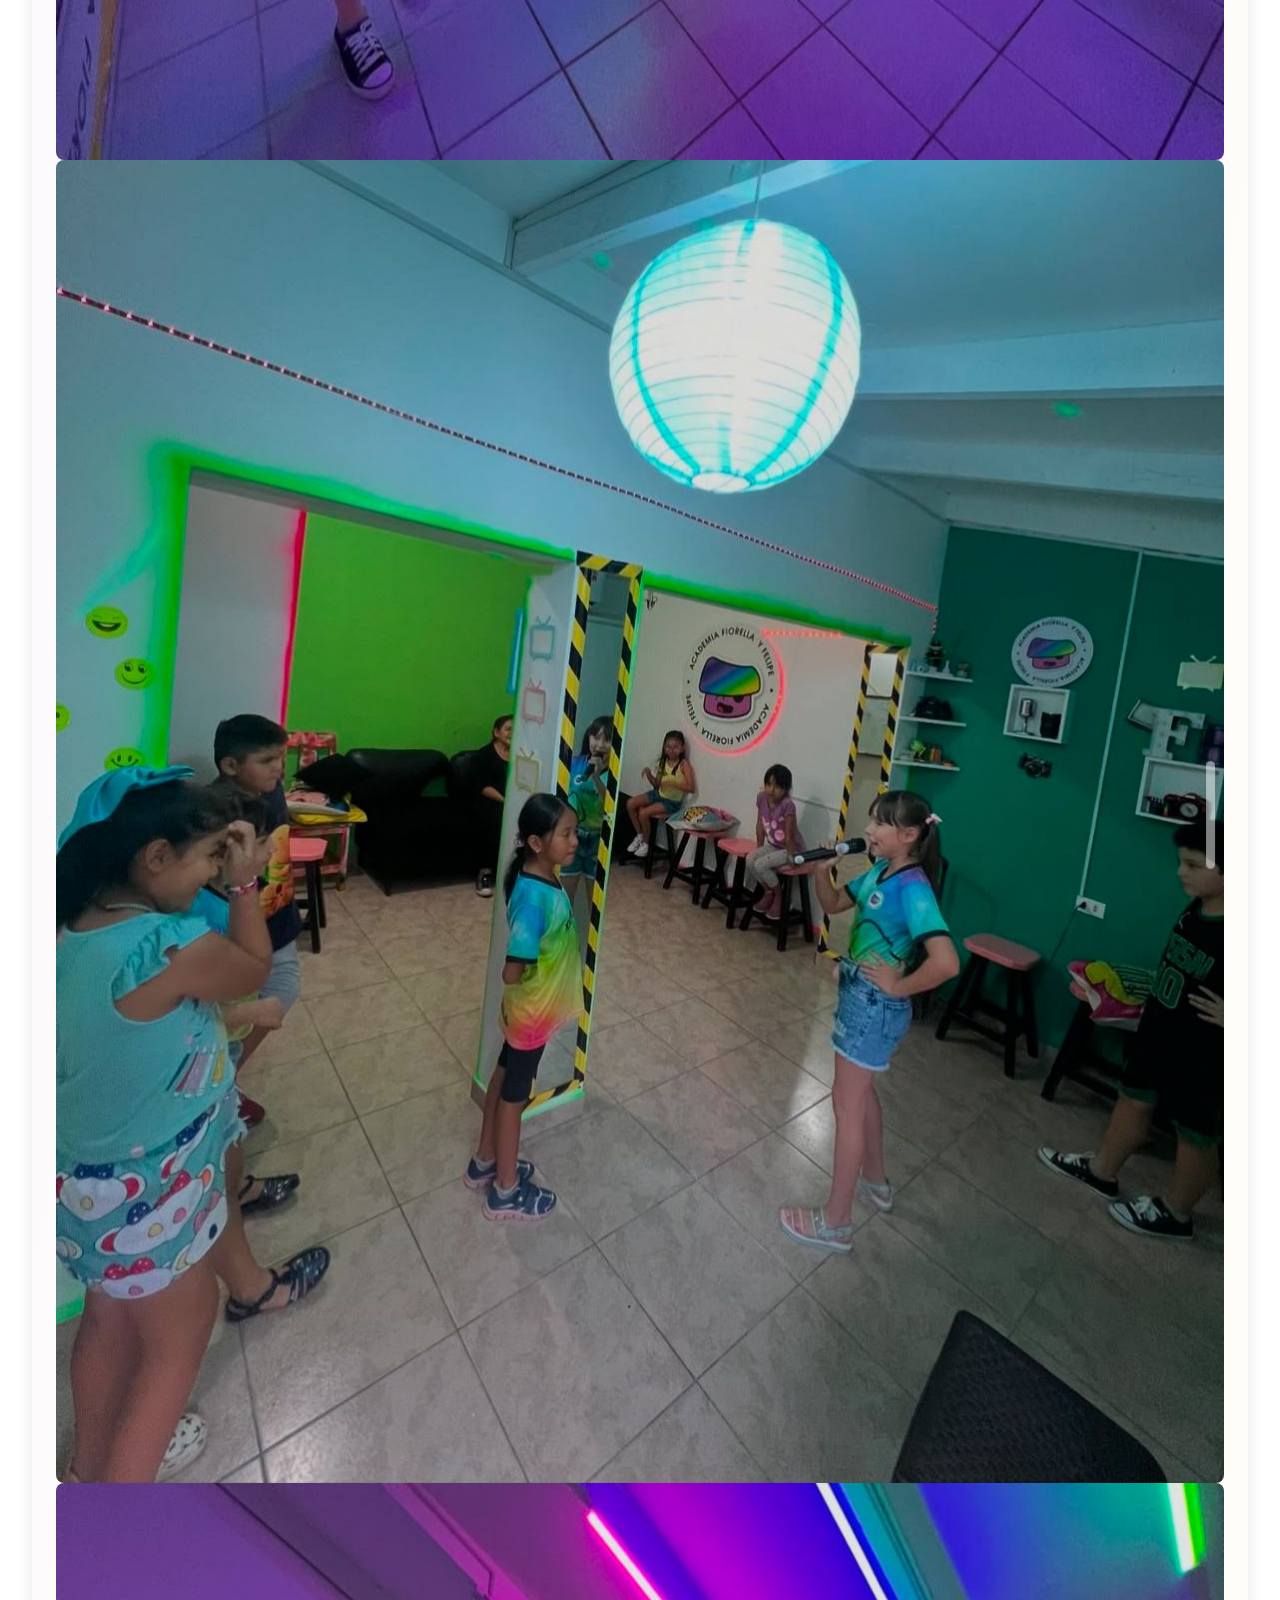
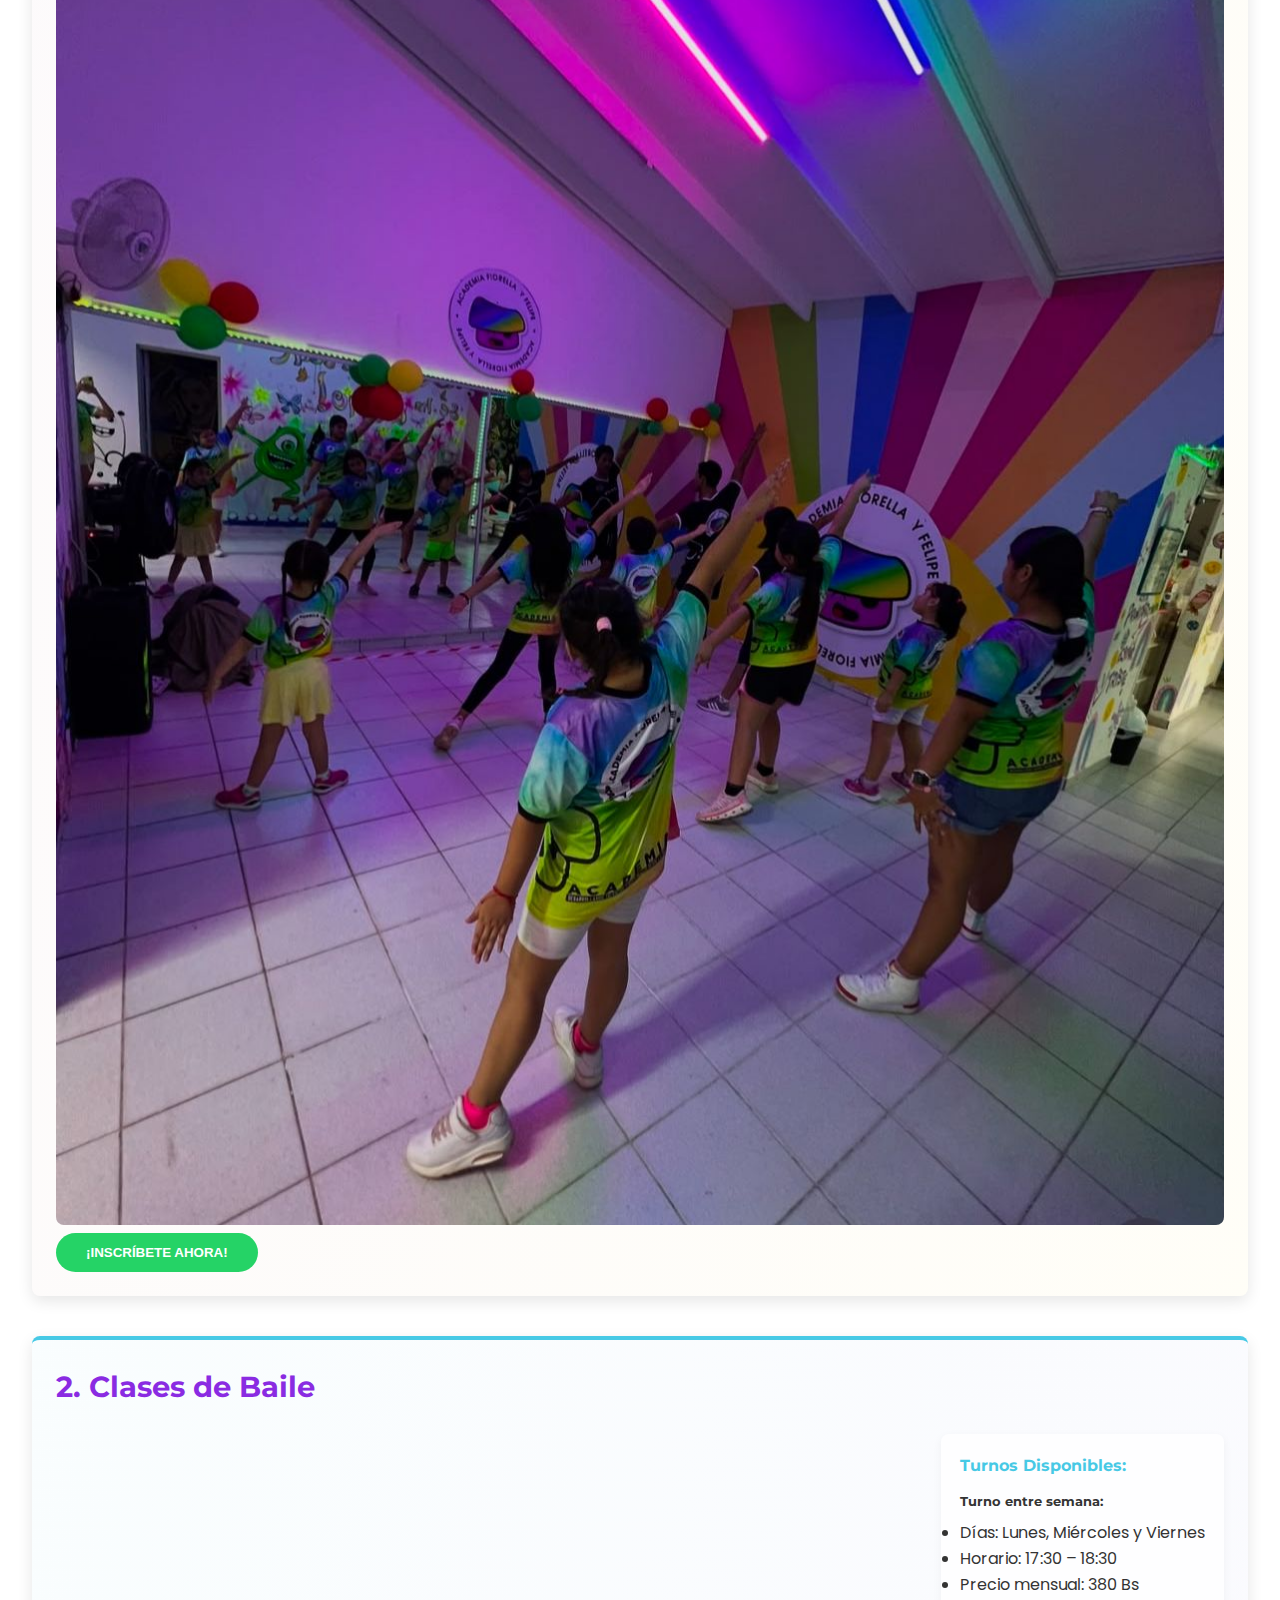
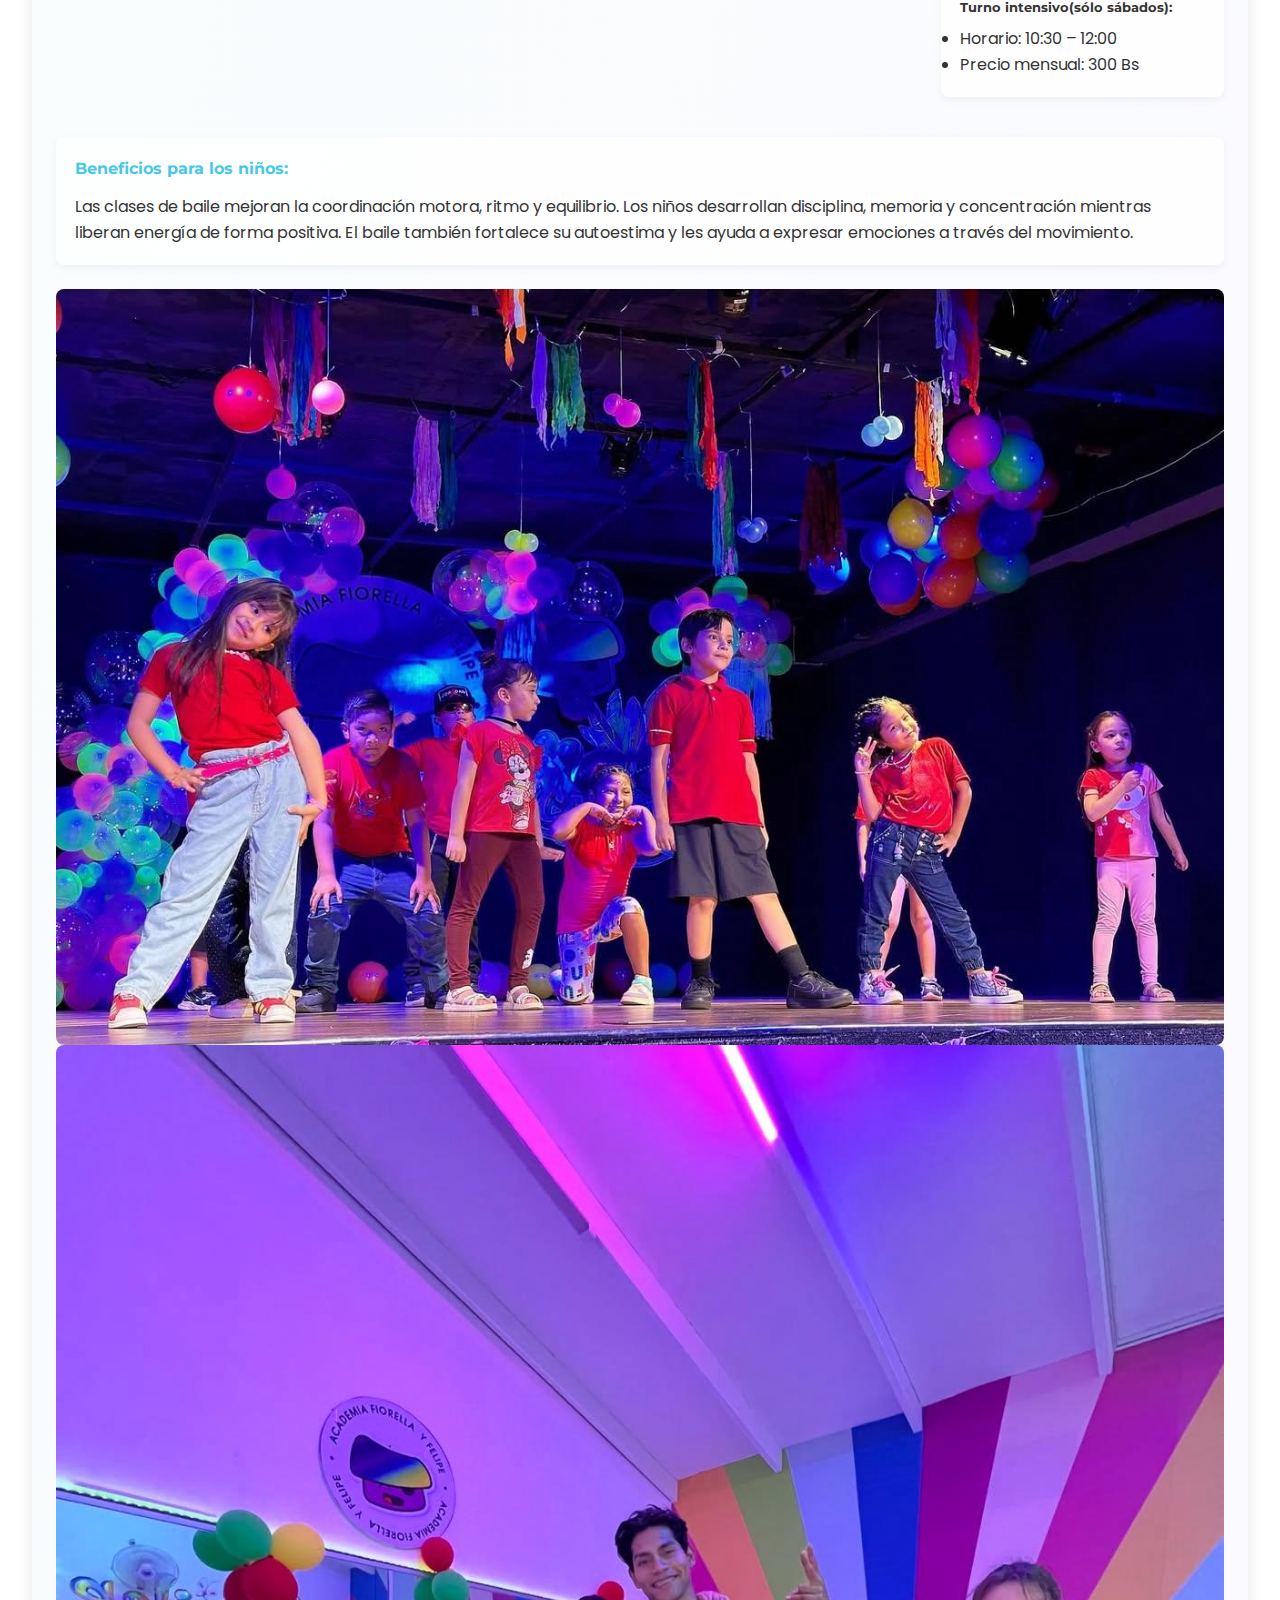
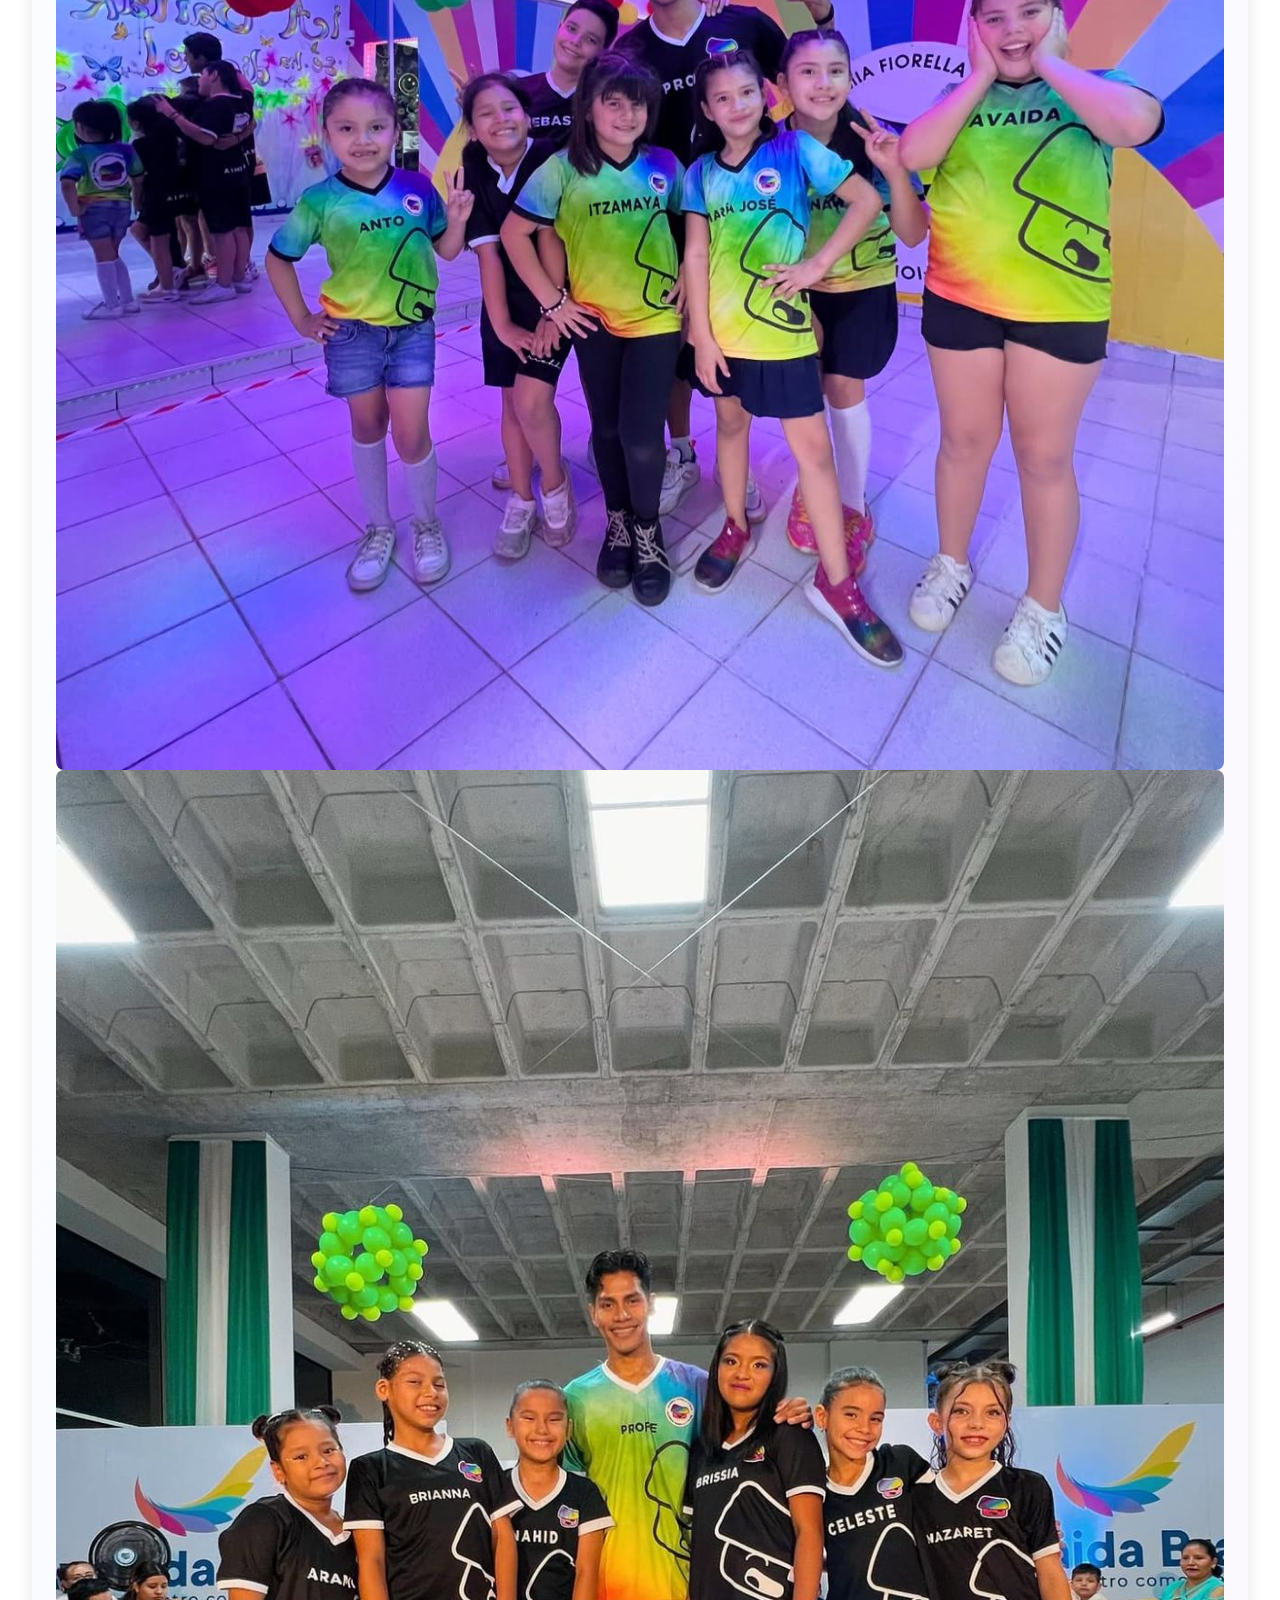
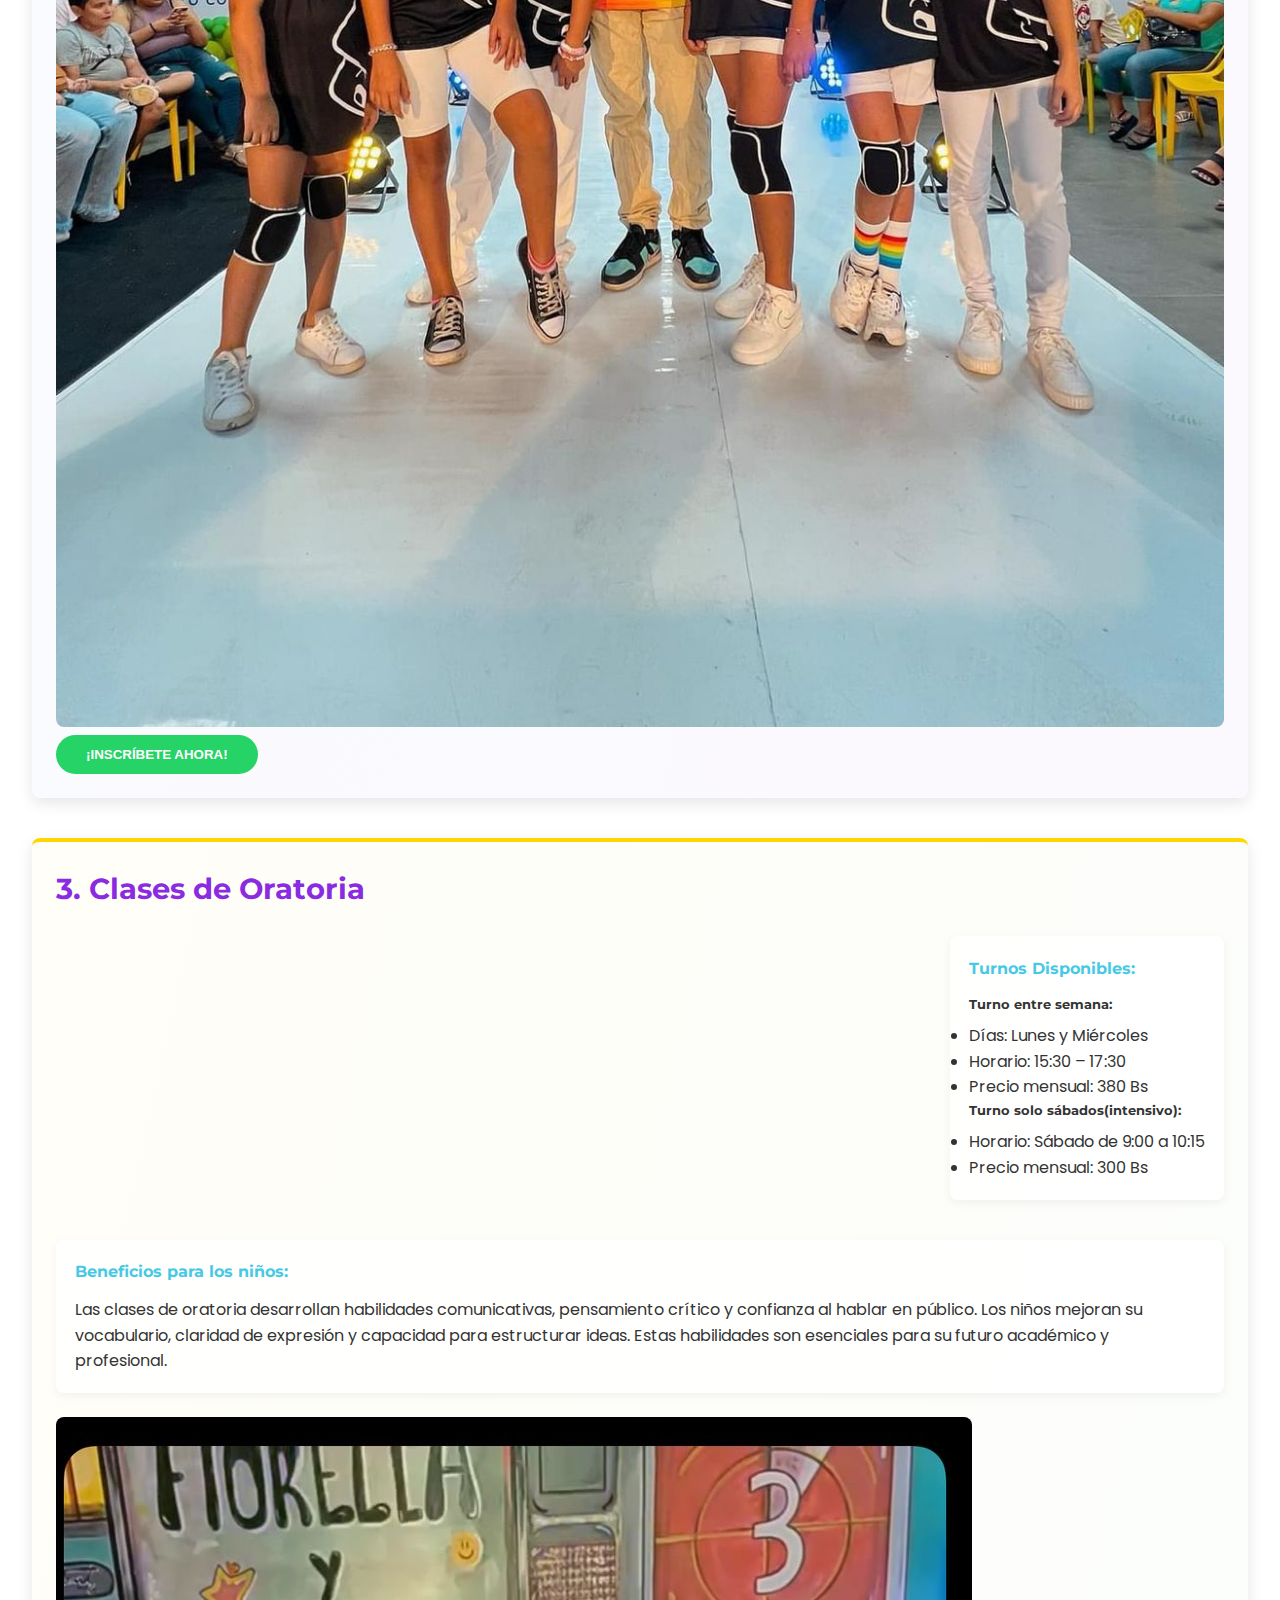
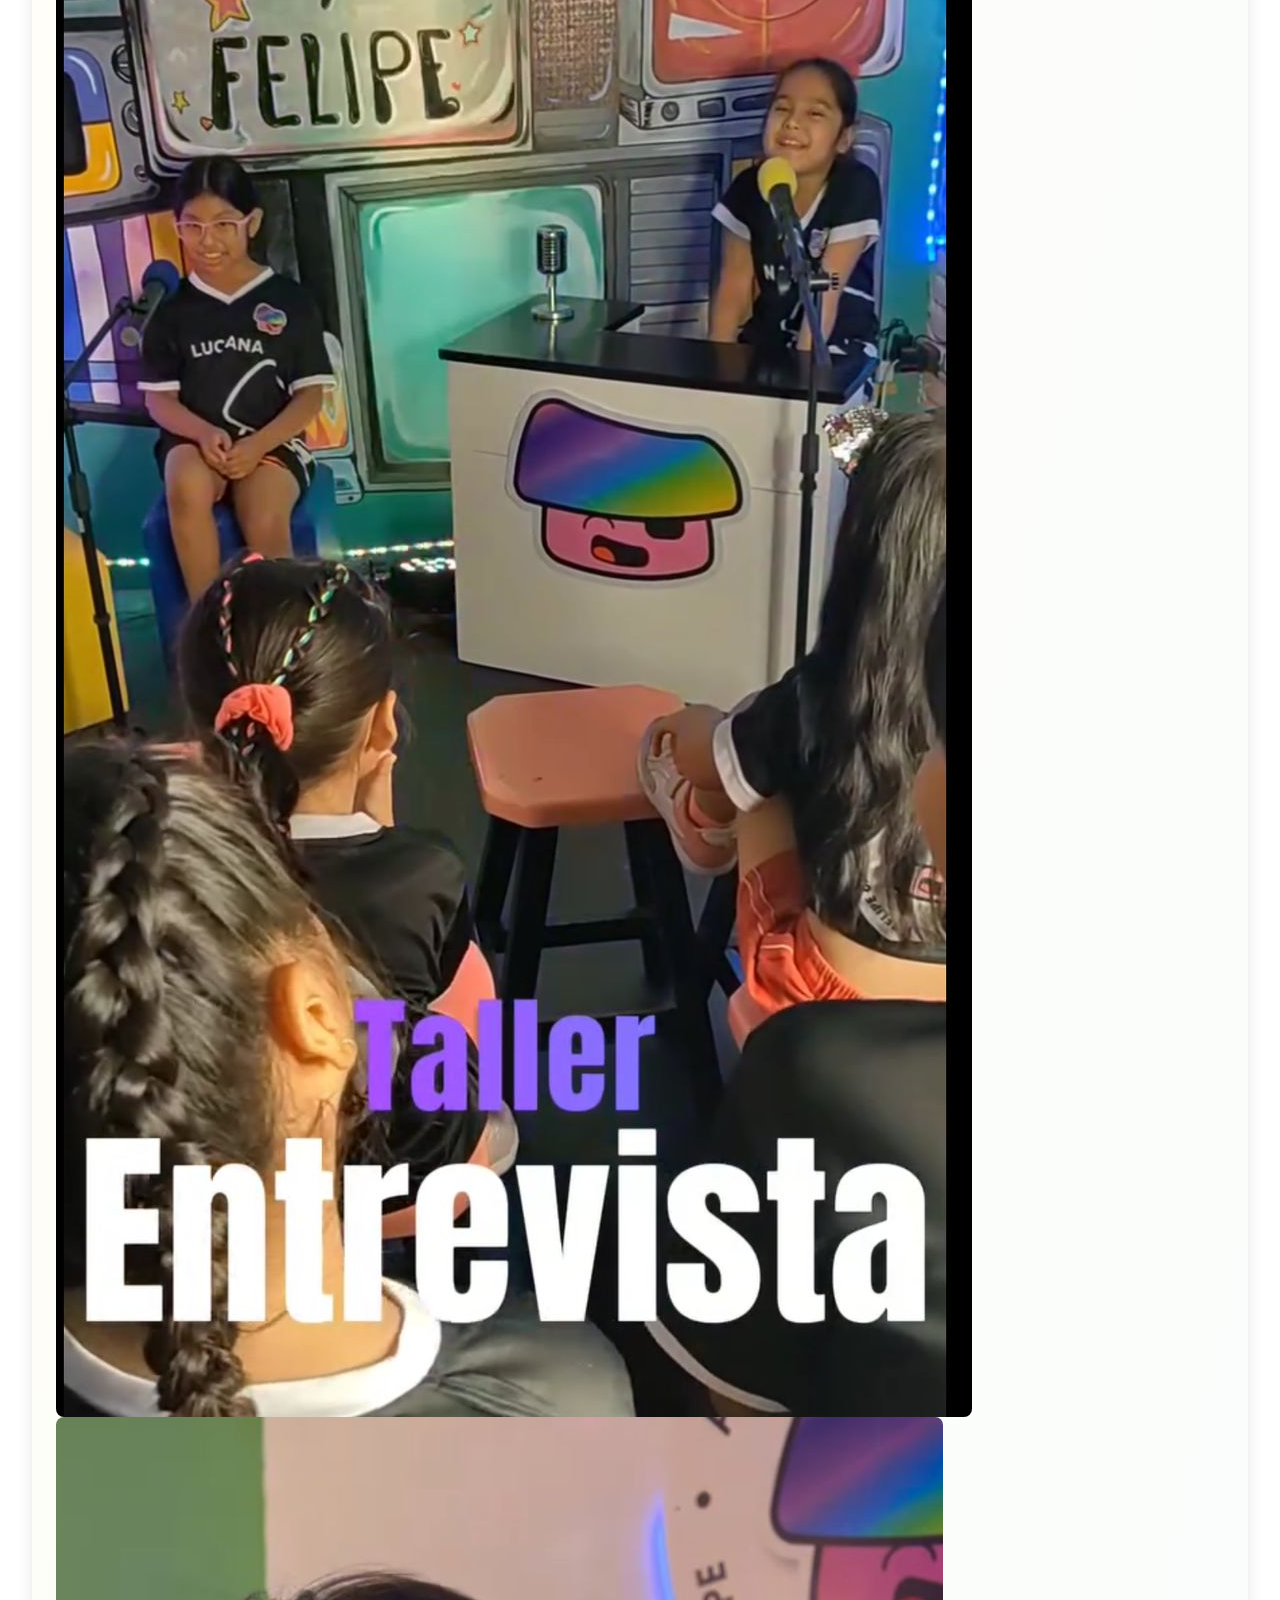
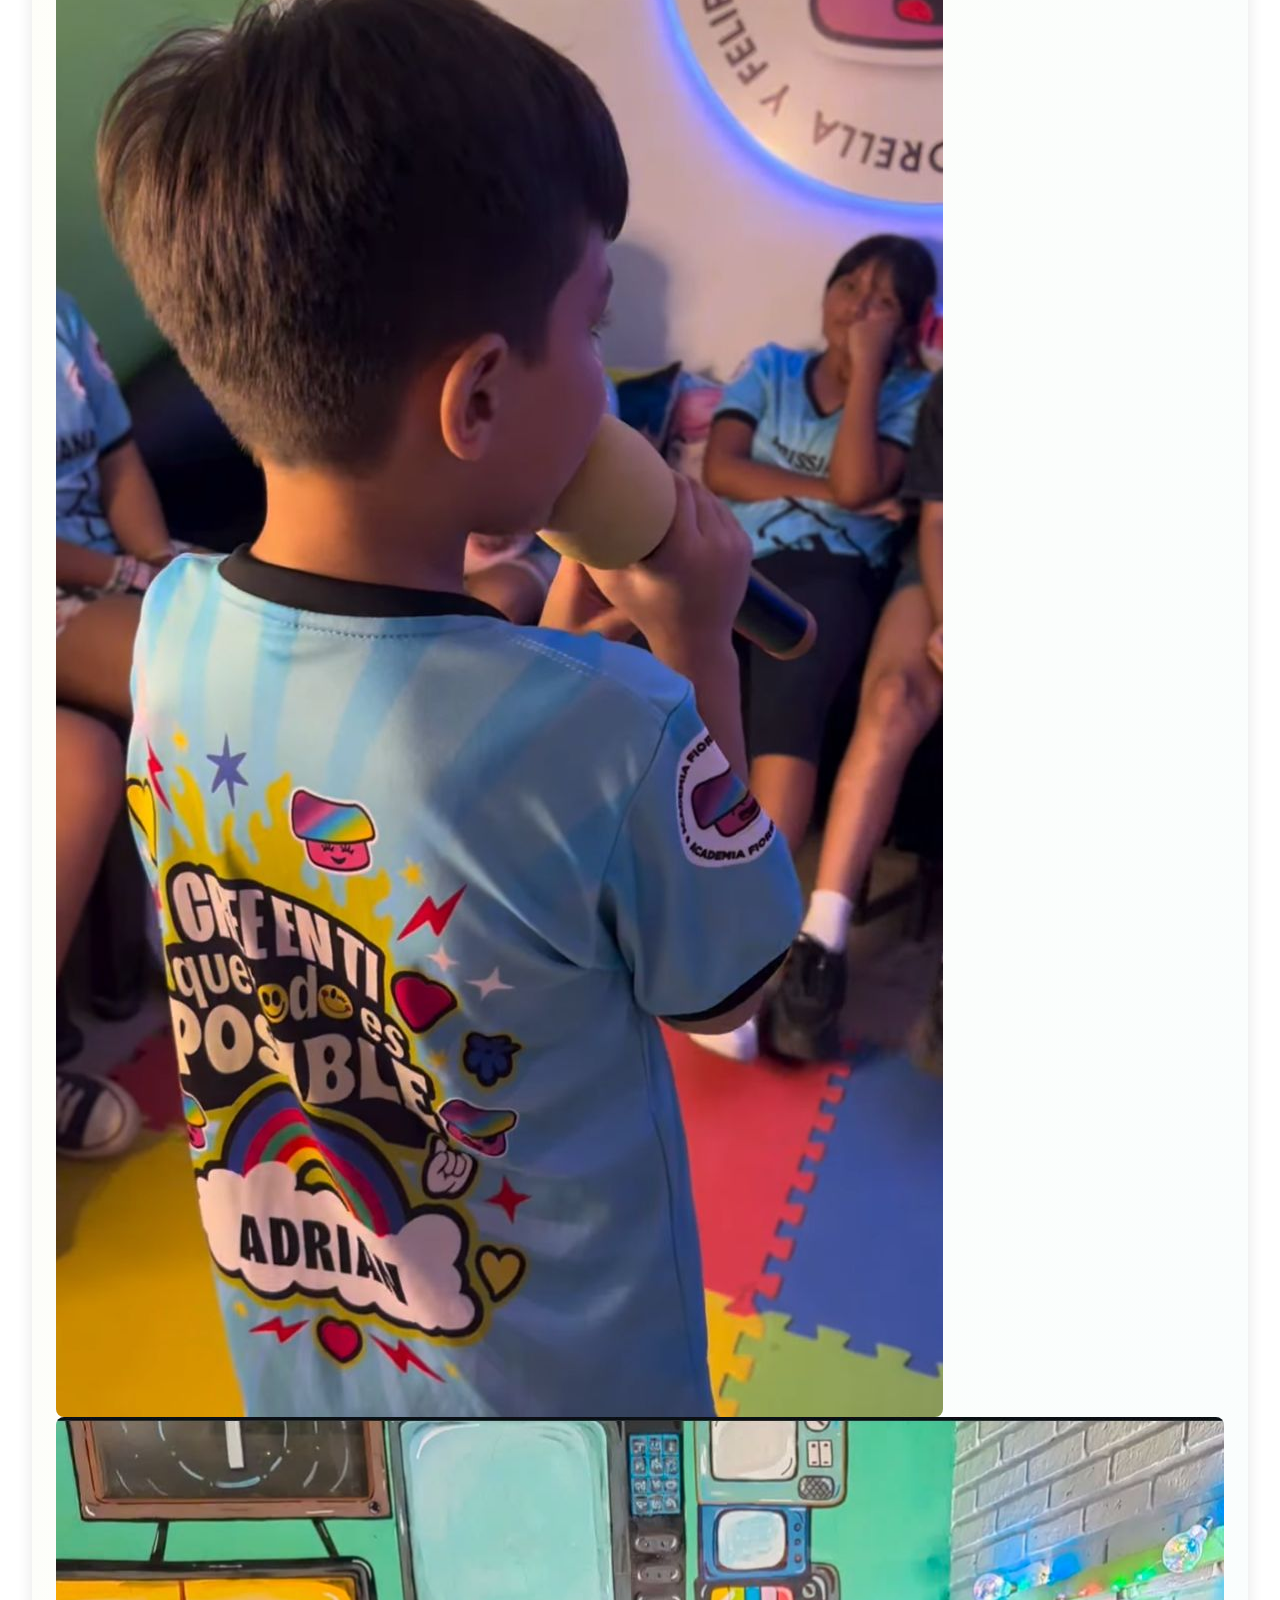
==== commit e82e2b75: "Update index.html" ====
--- a/index.html
+++ b/index.html
@@ -102,18 +102,21 @@
                     <h4>Beneficios para los niños:</h4>
                     <p>El Combo Premium combina todas nuestras disciplinas, ofreciendo un desarrollo integral en comunicación, expresión corporal y confianza. Los niños mejoran sus habilidades sociales, aumentan su creatividad y fortalecen su capacidad para trabajar en equipo.</p>
                 </div>
-                <div class="galeria">
-                     <div class="galeria-container">
-                    <img src="imagen1.jpg" alt="Imagen 1">
-                    <img src="imagen2.jpg" alt="Imagen 2">
-                    <img src="imagen3.jpg" alt="Imagen 3">
-                </div>
-                <!-- Botón de WhatsApp -->
-                <a href="https://wa.me/59161354377?text=Quiero%20este%20curso%20Combo%20PREMIUM%20como%20puedo%20realizar%20la%20inscripcion." target="_blank">
-                    <button class="cta-button-whatsapp">¡Inscríbete Ahora!</button>
-                </a>
-            </div>
-        </div>
+               <div class="galeria">
+            <div class="galeria-container">
+                <img src="imagen1.jpg" alt="Imagen 1">
+                <img src="imagen2.jpg" alt="Imagen 2">
+                <img src="imagen3.jpg" alt="Imagen 3">
+            </div>
+        </div>
+        <!-- Botón FUERA de la galería -->
+        <div class="button-container">
+            <a href="https://wa.me/59161354377?text=Quiero%20este%20curso%20Combo%20PREMIUM%20como%20puedo%20realizar%20la%20inscripcion." target="_blank">
+                <button class="cta-button-whatsapp">¡Inscríbete Ahora!</button>
+            </a>
+        </div>
+    </div>
+</div>
 
         <!-- Clases de Baile -->
         <div class="curso-card" id="baile">
@@ -121,7 +124,7 @@
                 <h3>2. Clases de Baile</h3>
                 <div class="curso-content">
                    <div class="video-container">
-    <video autoplay loop muted>
+   <video autoplay loop muted playsinline preload="auto">
         <source src="video2.mp4" type="video/mp4">
         Tu navegador no soporta la reproducción de videos.
     </video>
@@ -151,18 +154,21 @@
                     <h4>Beneficios para los niños:</h4>
                     <p>Las clases de baile mejoran la coordinación motora, ritmo y equilibrio. Los niños desarrollan disciplina, memoria y concentración mientras liberan energía de forma positiva. El baile también fortalece su autoestima y les ayuda a expresar emociones a través del movimiento.</p>
                 </div>
-                <div class="galeria">
-                     <div class="galeria-container">
-                    <img src="baile1.jpg" alt="Imagen 1">
-                    <img src="baile2.jpg" alt="Imagen 2">
-                    <img src="baile3.jpg" alt="Imagen 3">
-                </div>
-                <!-- Botón de WhatsApp -->
-                <a href="https://wa.me/59161354377?text=Quiero%20este%20curso%20Clases%20De%20Baile%20como%20puedo%20realizar%20la%20inscripcion." target="_blank">
+               <div class="galeria">
+            <div class="galeria-container">
+                <img src="baile1.jpg" alt="Imagen 1">
+                <img src="baile2.jpg" alt="Imagen 2">
+                <img src="baile3.jpg" alt="Imagen 3">
+            </div>
+        </div>
+        <!-- Botón FUERA de la galería -->
+        <div class="button-container">
+            <a href="https://wa.me/59161354377?text=Quiero%20este%20curso%20Clases%20De%20Baile%20como%20puedo%20realizar%20la%20inscripcion." target="_blank">
                     <button class="cta-button-whatsapp">¡Inscríbete Ahora!</button>
-                </a>
-            </div>
-        </div>
+            </a>
+        </div>
+    </div>
+</div>
 
         <!-- Clases de Oratoria -->
         <div class="curso-card" id="oratoria">
@@ -170,7 +176,7 @@
                 <h3>3. Clases de Oratoria</h3>
                 <div class="curso-content">
                    <div class="video-container">
-    <video autoplay loop muted>
+    <video autoplay loop muted playsinline preload="auto">
         <source src="video3.mp4" type="video/mp4">
         Tu navegador no soporta la reproducción de videos.
     </video>
@@ -200,18 +206,21 @@
                     <h4>Beneficios para los niños:</h4>
                     <p>Las clases de oratoria desarrollan habilidades comunicativas, pensamiento crítico y confianza al hablar en público. Los niños mejoran su vocabulario, claridad de expresión y capacidad para estructurar ideas. Estas habilidades son esenciales para su futuro académico y profesional.</p>
                 </div>
-                <div class="galeria">
-                     <div class="galeria-container">
-                    <img src="imagen7.jpg" alt="Imagen 1">
-                    <img src="imagen8.jpg" alt="Imagen 2">
-                    <img src="imagen9.jpg" alt="Imagen 3">
-                </div>
-                <!-- Botón de WhatsApp -->
-                <a href="https://wa.me/59161354377?text=Quiero%20este%20curso%20Clases%20De%20Oratoria%20como%20puedo%20realizar%20la%20inscripcion." target="_blank">
+               <div class="galeria">
+            <div class="galeria-container">
+                <img src="imagen7.jpg" alt="Imagen 1">
+                <img src="imagen8.jpg" alt="Imagen 2">
+                <img src="imagen9.jpg" alt="Imagen 3">
+            </div>
+        </div>
+        <!-- Botón FUERA de la galería -->
+        <div class="button-container">
+             <a href="https://wa.me/59161354377?text=Quiero%20este%20curso%20Clases%20De%20Oratoria%20como%20puedo%20realizar%20la%20inscripcion." target="_blank">
                     <button class="cta-button-whatsapp">¡Inscríbete Ahora!</button>
-                </a>
-            </div>
-        </div>
+            </a>
+        </div>
+    </div>
+</div>
     </section>
 
    <section id="promocion" class="scroll-animation-section">
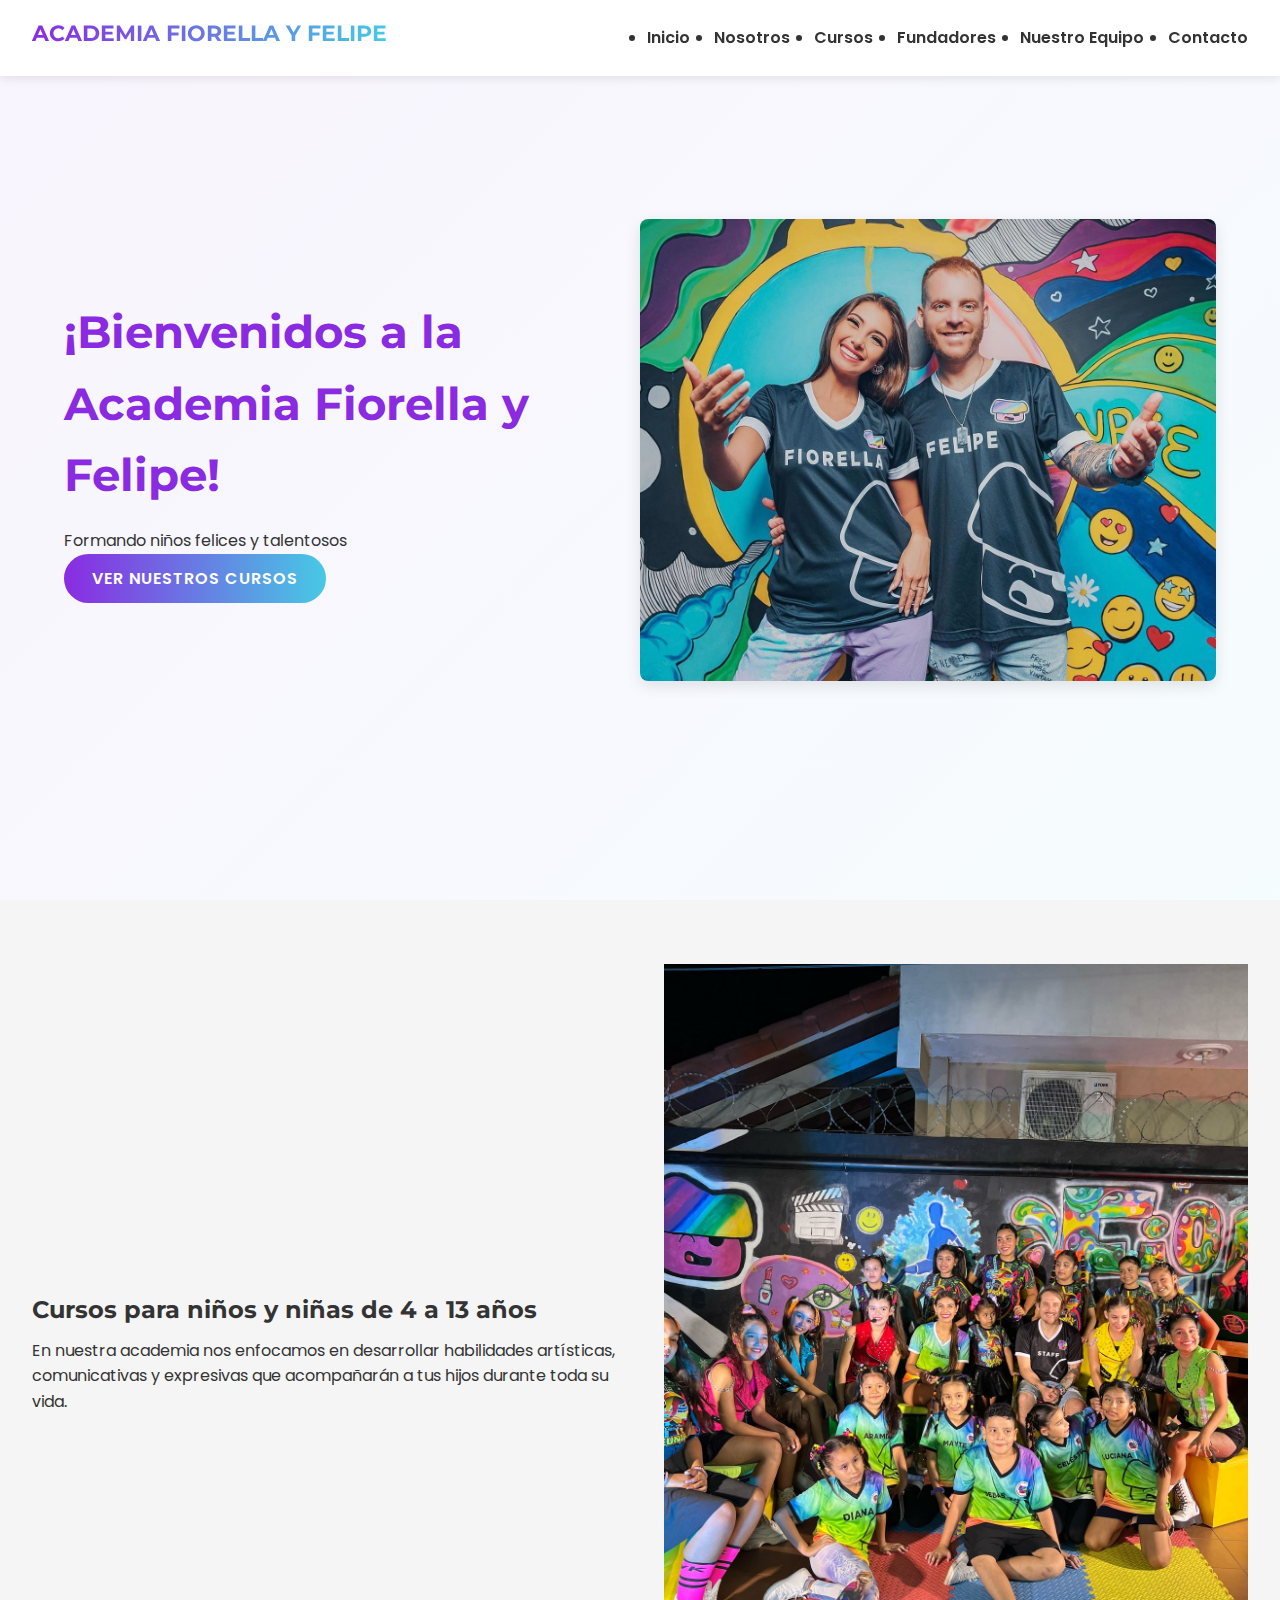
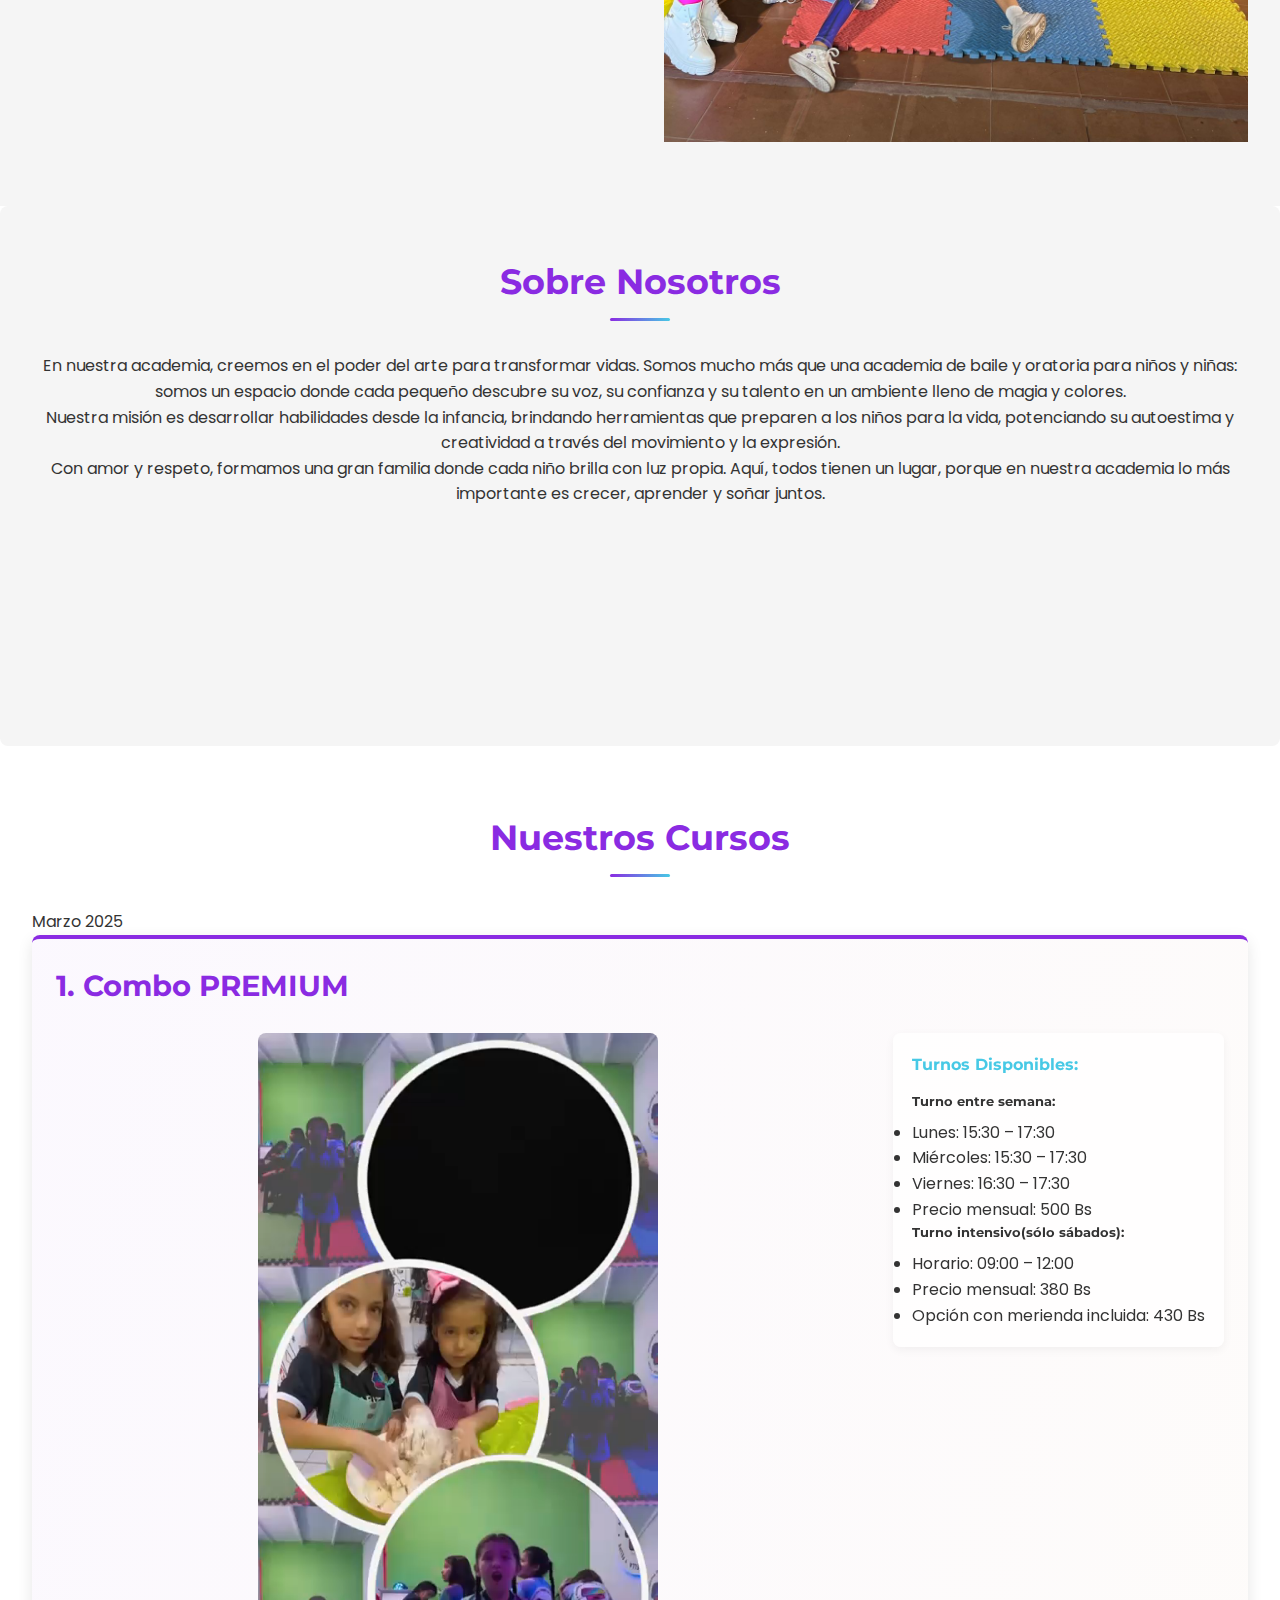
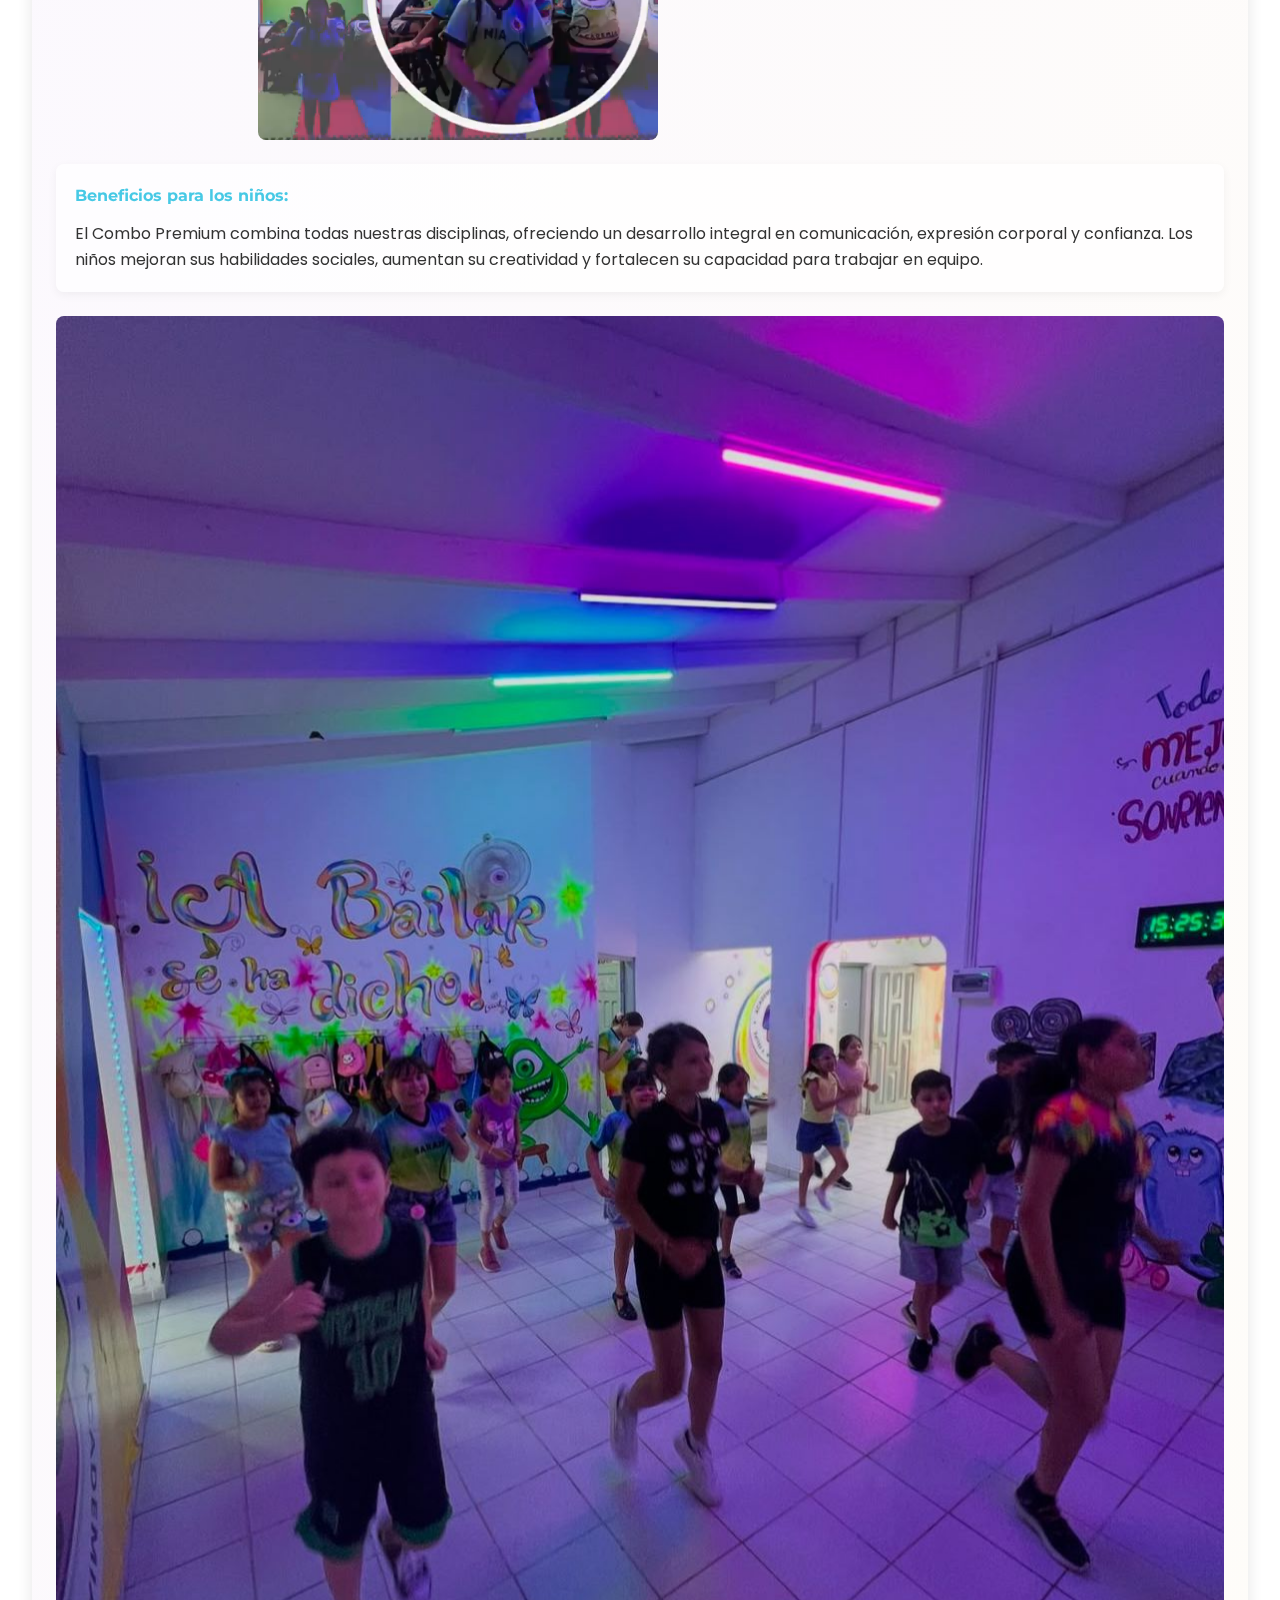
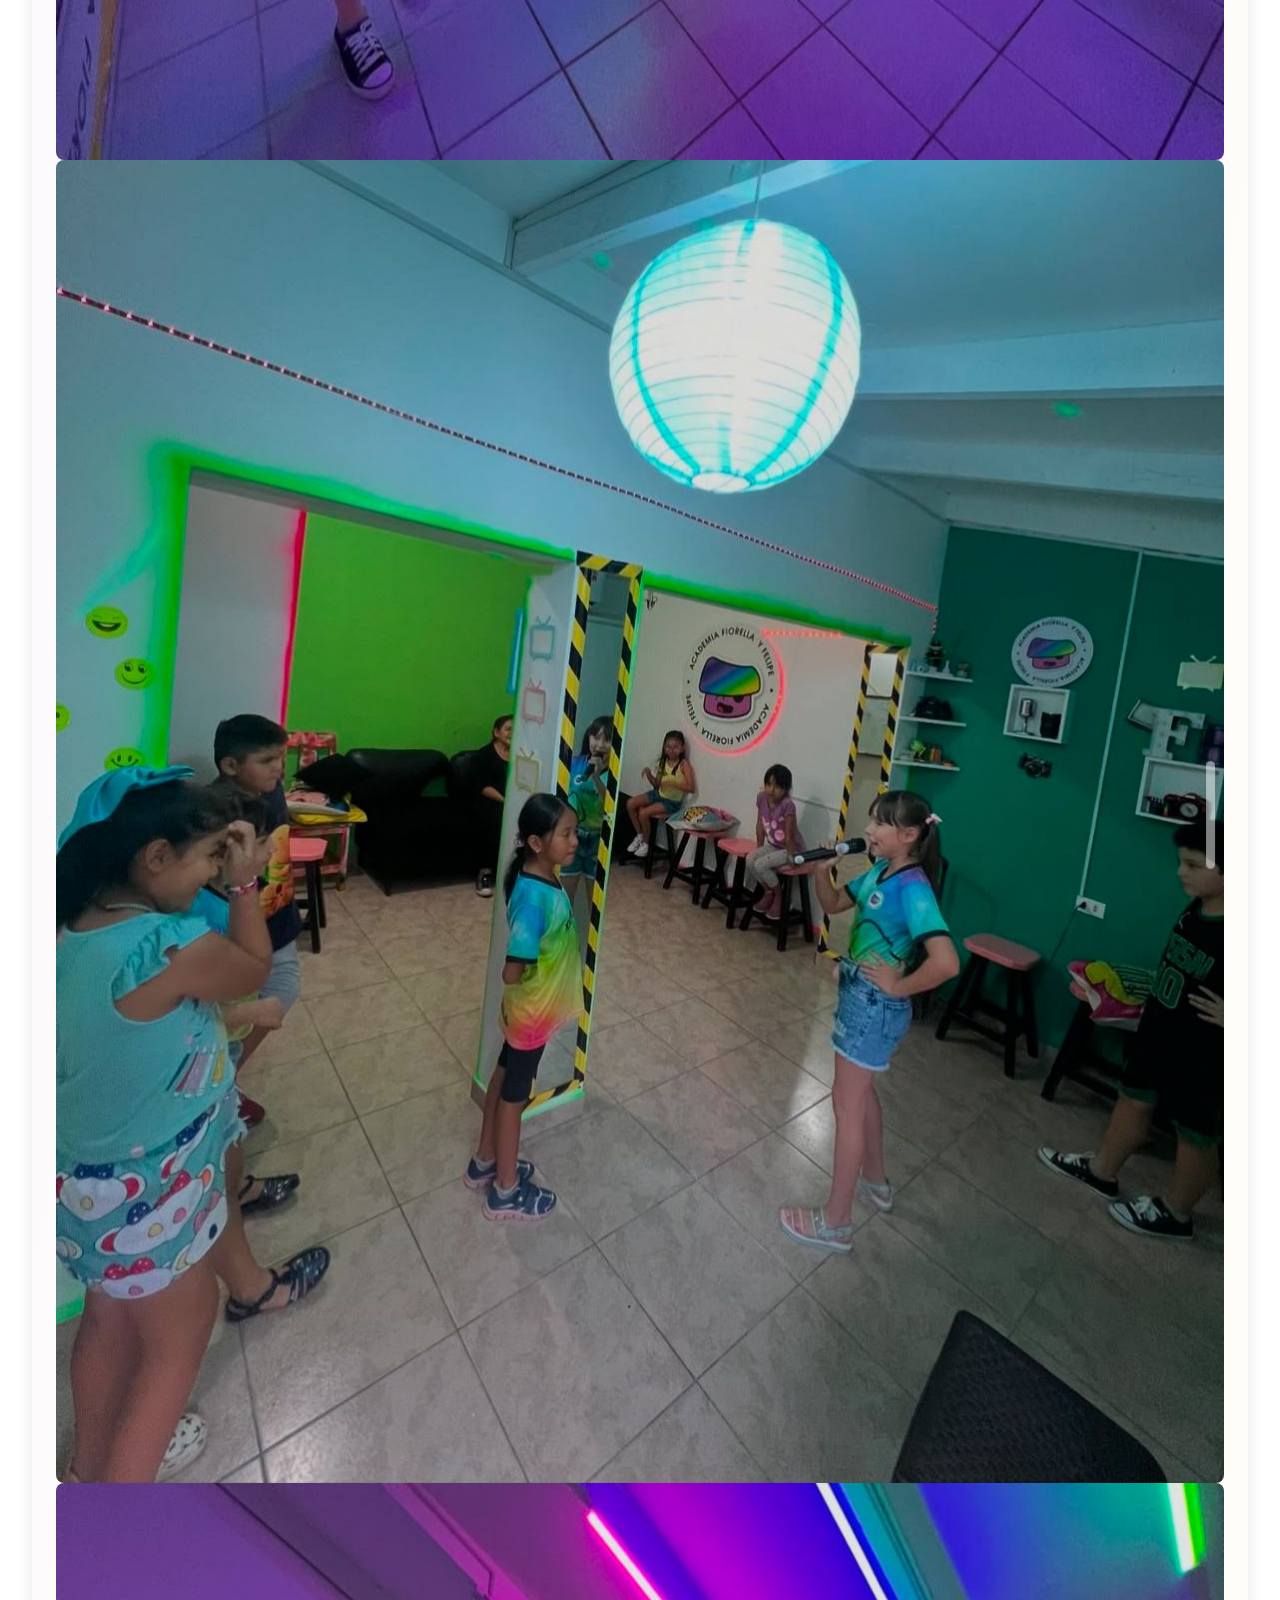
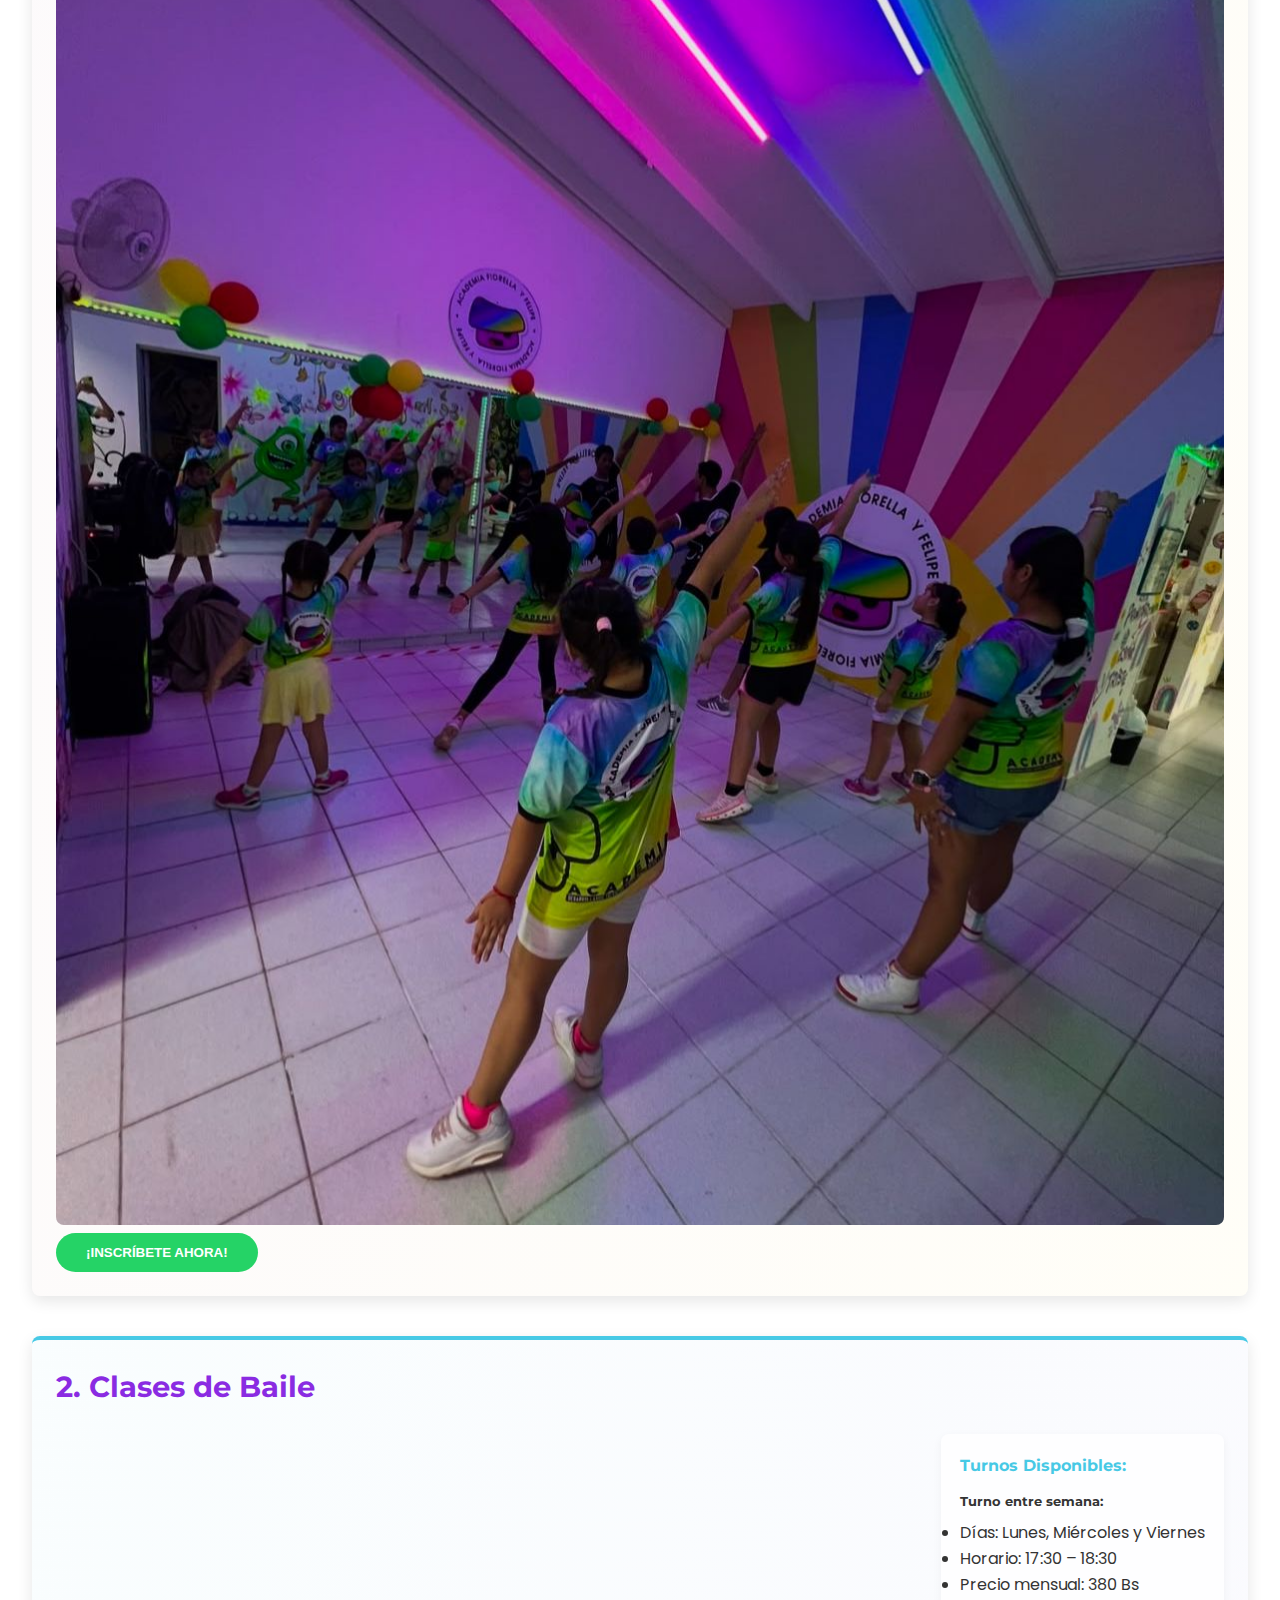
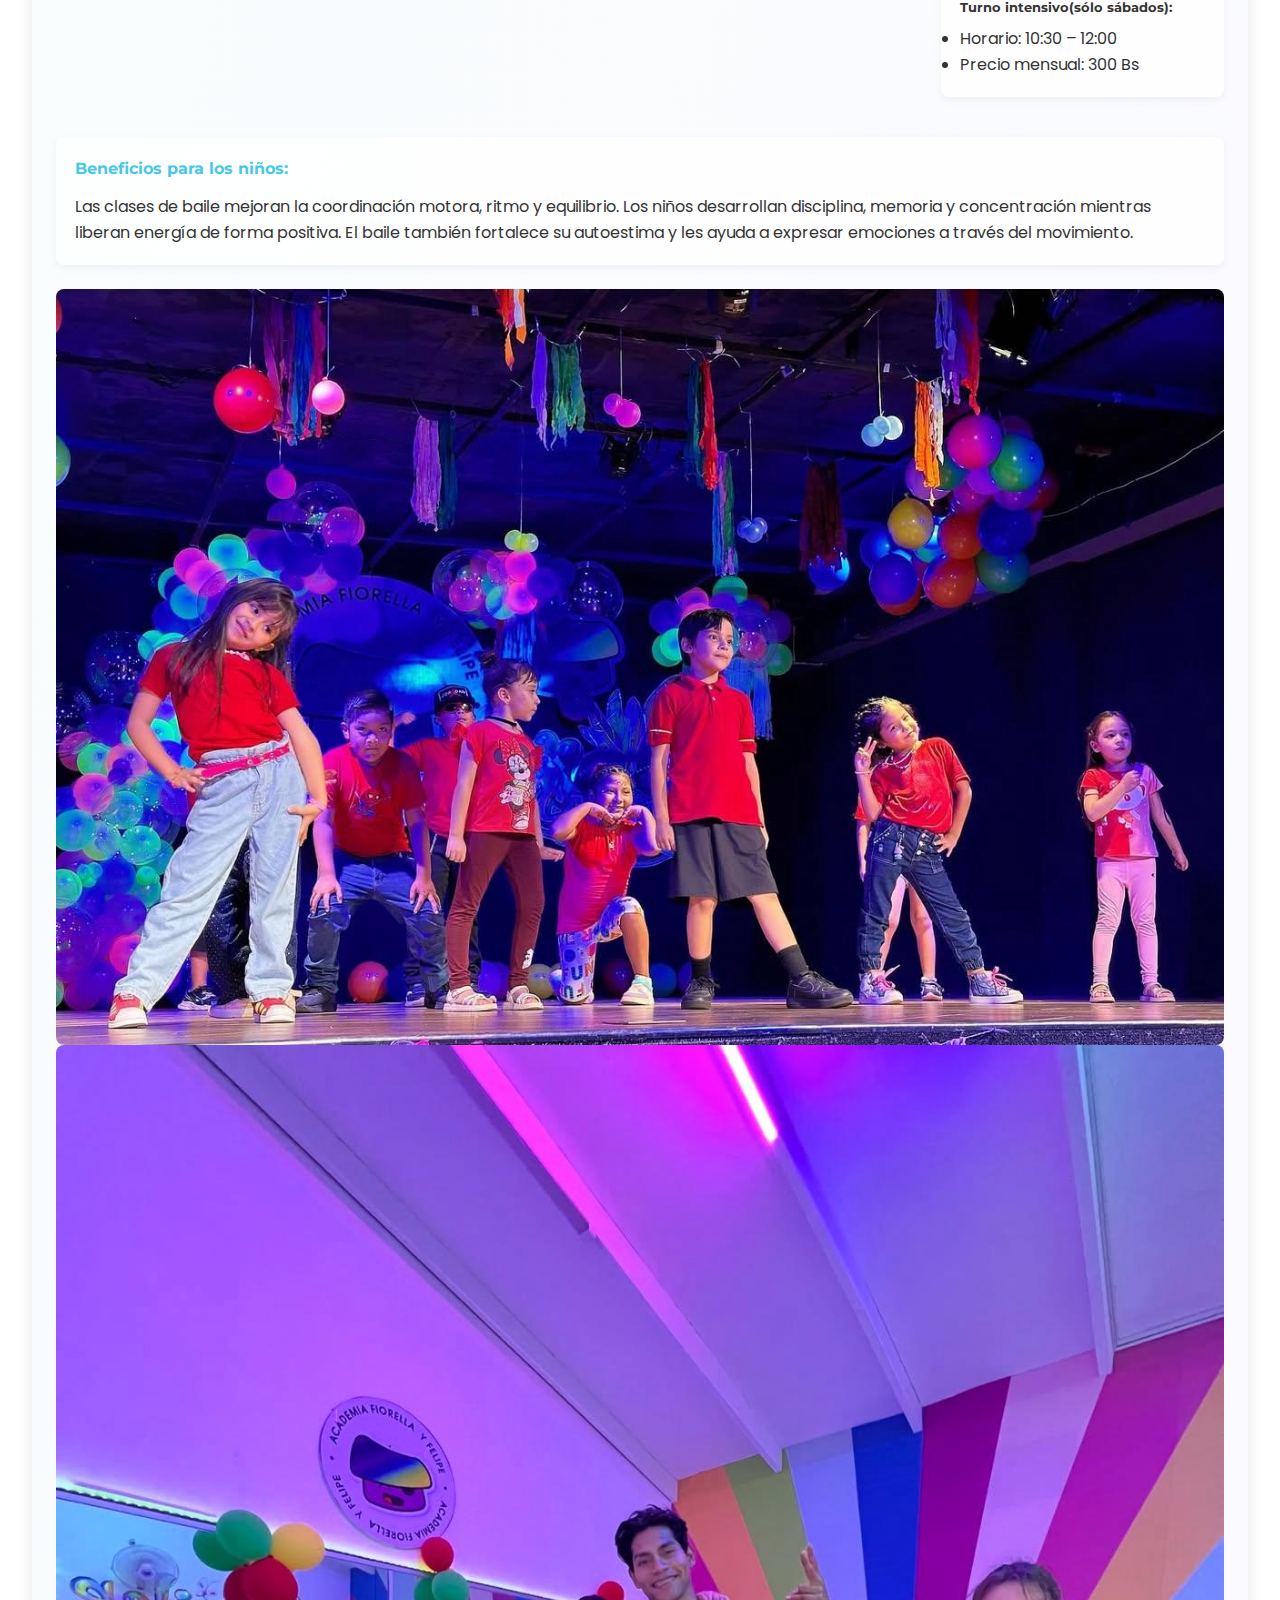
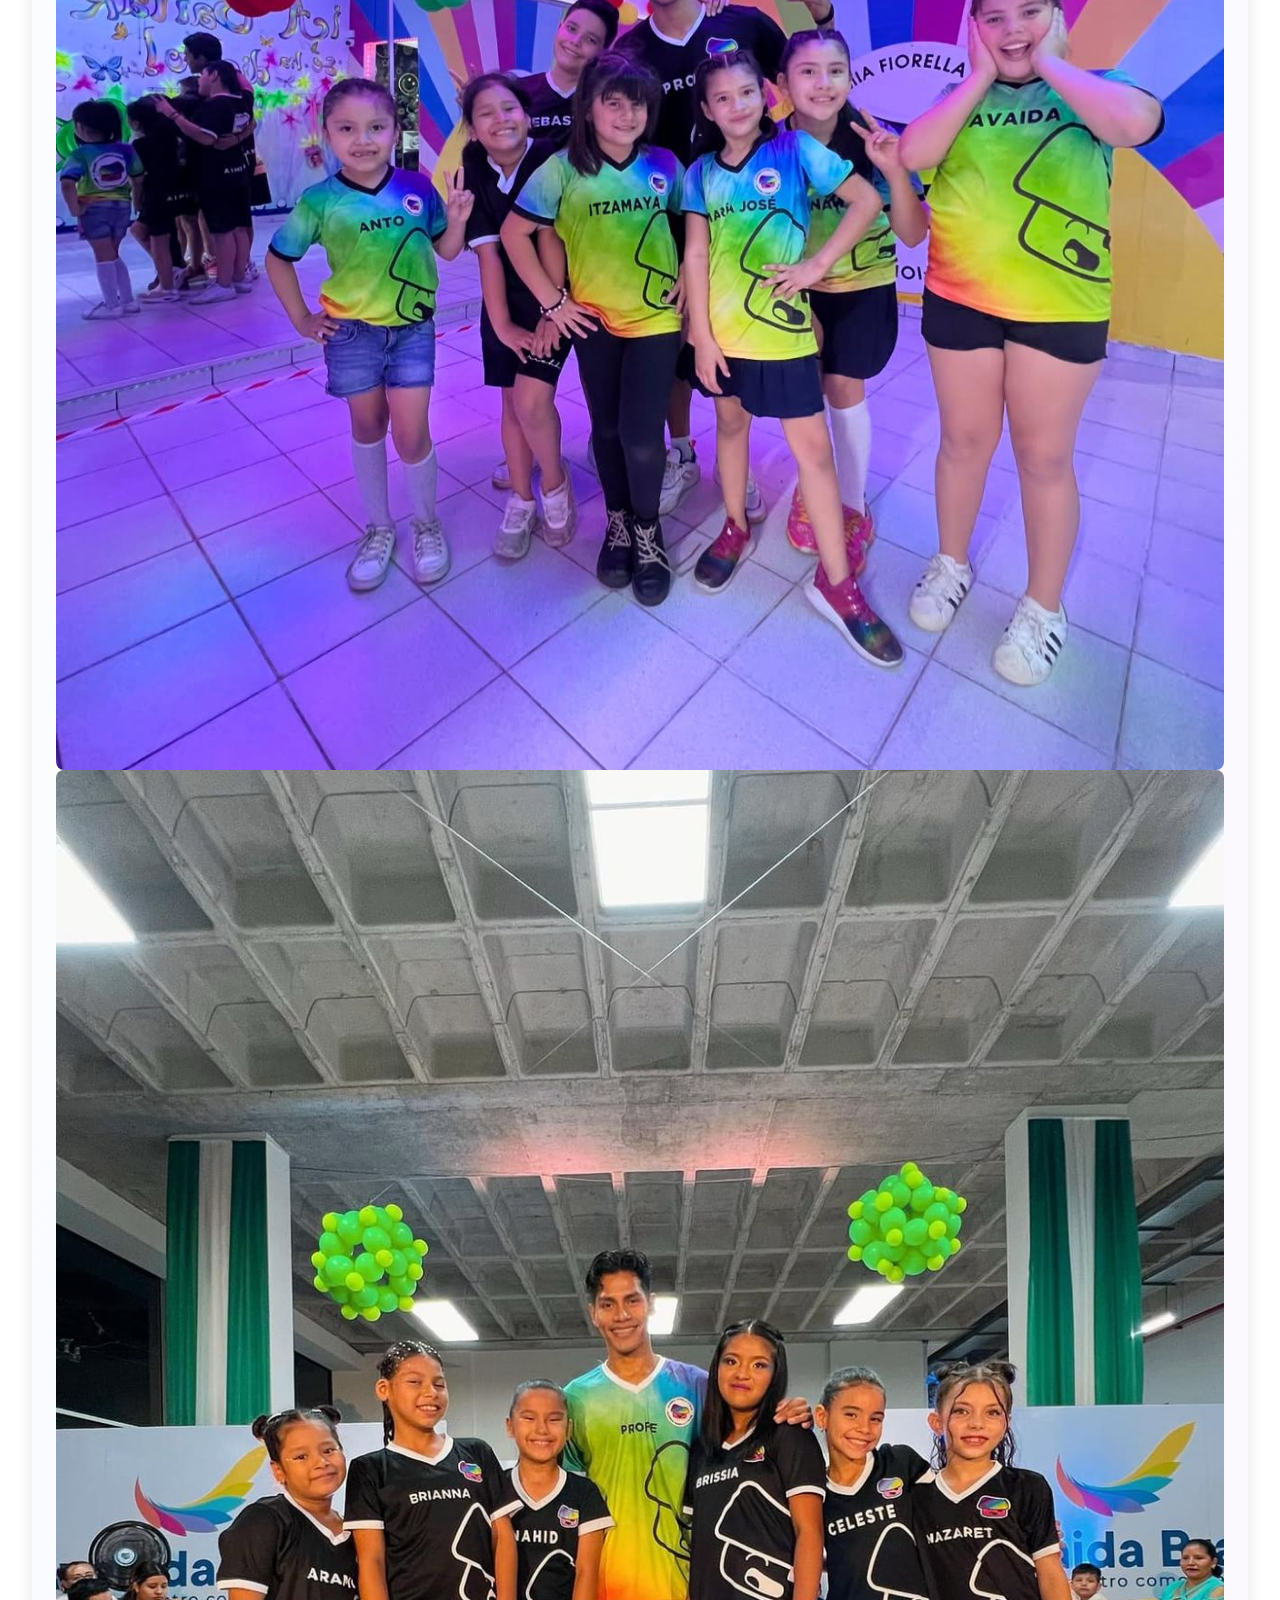
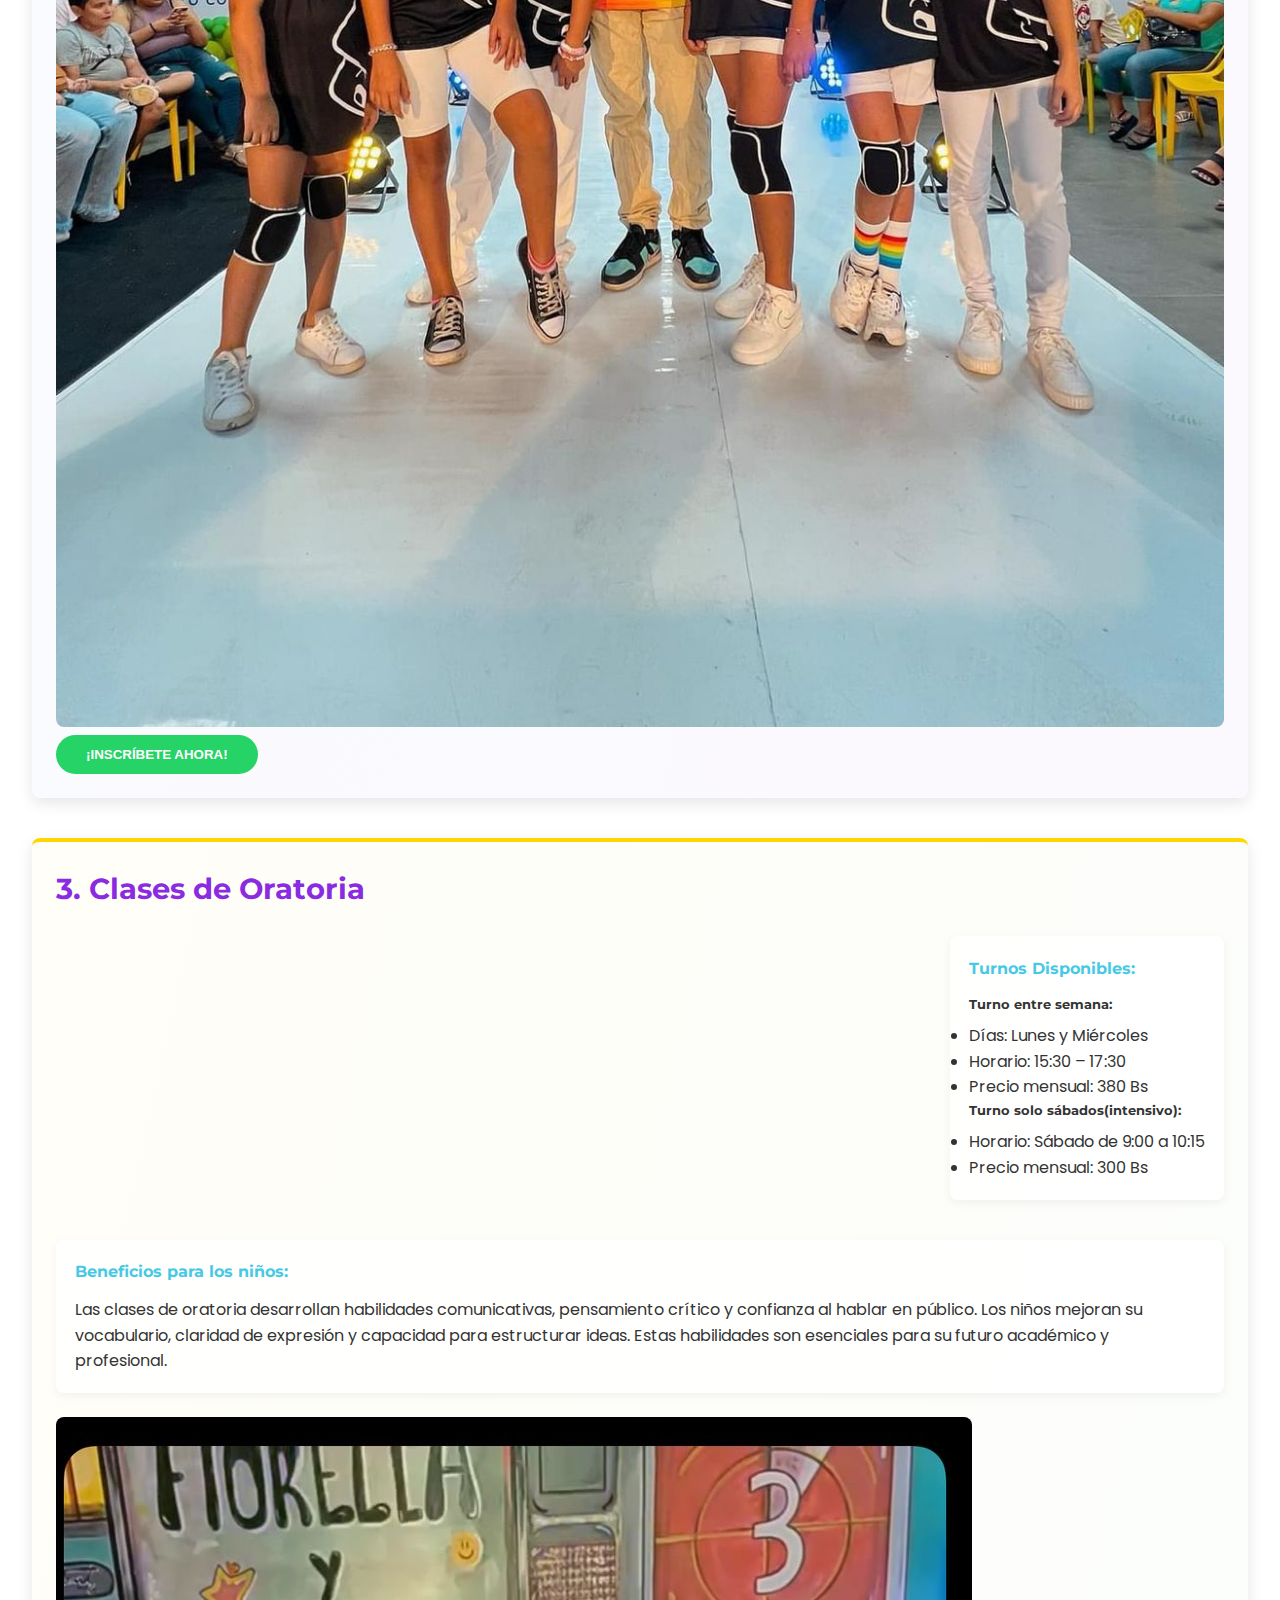
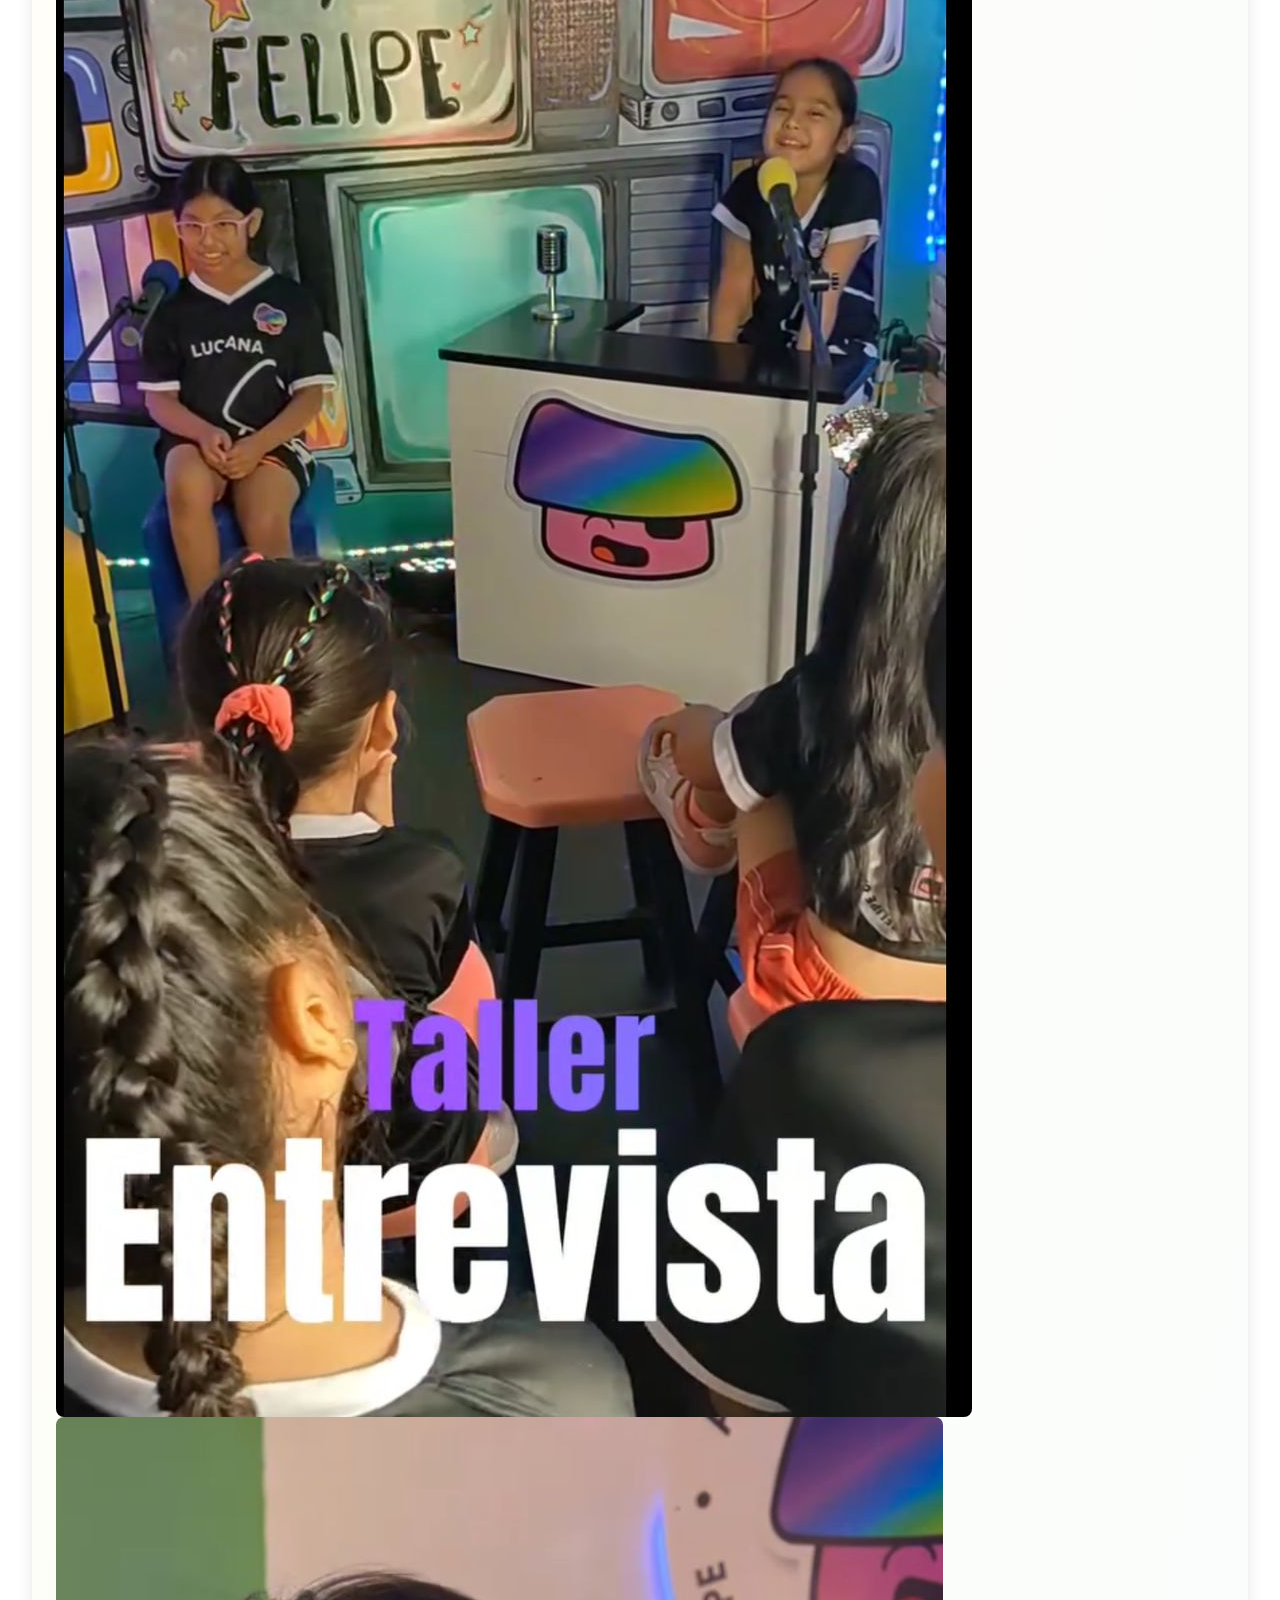
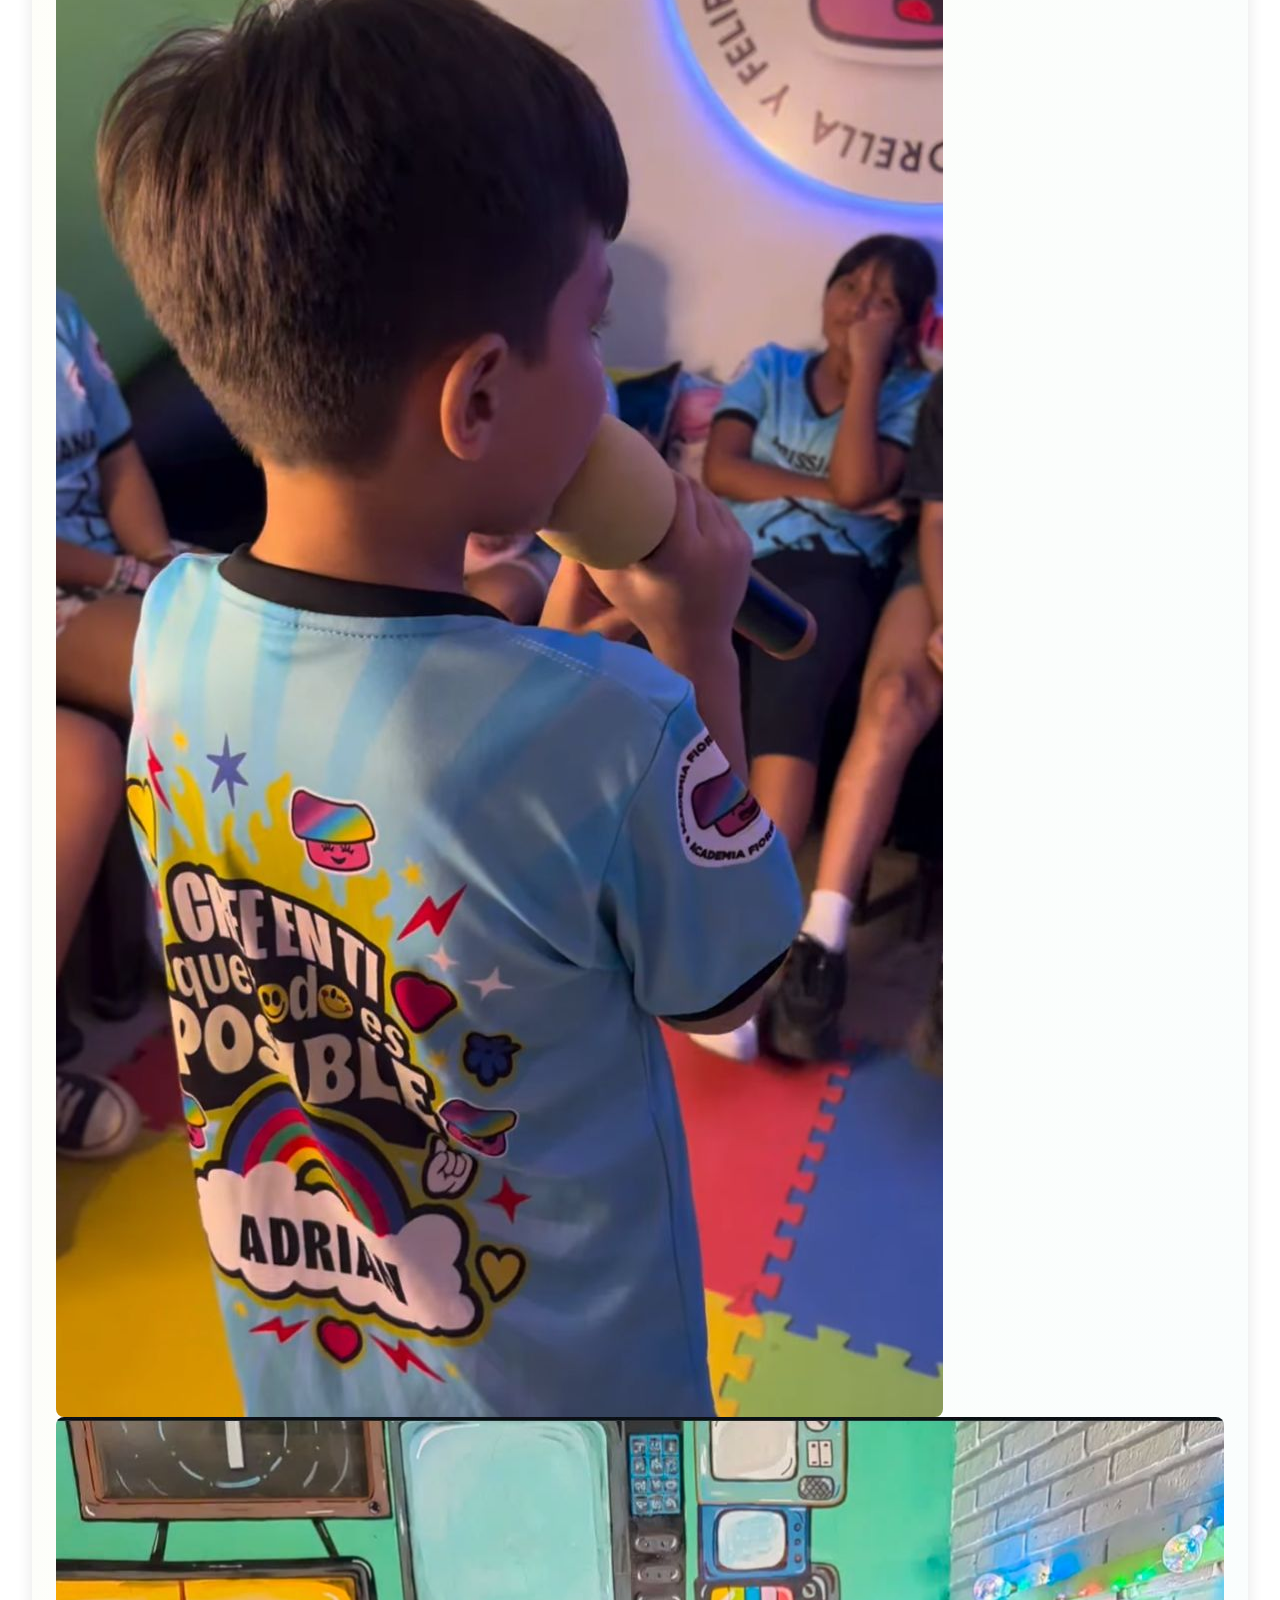
==== commit fa52f332: "Update index.html" ====
--- a/index.html
+++ b/index.html
@@ -35,7 +35,7 @@
     <section id="hero">
         <div class="hero-content">
             <h1 class="hero-title">¡Bienvenidos a la Academia Fiorella y Felipe!</h1>
-            <p class="hero-subtitle">Formando niños felices y talentosos desde 2020</p>
+            <p class="hero-subtitle">Formando niños felices y talentosos</p>
             <a href="#cursos" class="cta-button">Ver Nuestros Cursos</a>
         </div>
         <div class="hero-image">
@@ -255,7 +255,7 @@
 </section>
 
     <section id="galeria-equipo">
-    <h2 class="section-title">Nuestra Academia en Acción</h2>
+    <h2 class="section-title">Nuestra Academia</h2>
     <div class="galeria-equipo">
         <img src="equipo1.jpg" alt="Equipo en acción 1">
         <img src="equipo2.jpg" alt="Equipo en acción 2">
@@ -274,15 +274,11 @@
                 <p>Si tiene alguna duda o consulta estamos para ayudarle 🫡🗣</p>
                 <div class="info-item">
                     <i class="icon">📍</i>
-                    <p>Av. Principal #123, Ciudad</p>
+                    <p>C/Las Maras 2330B, SCZ</p>
                 </div>
                 <div class="info-item">
                     <i class="icon">📞</i>
-                    <p>+123 456 7890</p>
-                </div>
-                <div class="info-item">
-                    <i class="icon">✉️</i>
-                    <p>info@academiafiorellayfelipe.com</p>
+                    <p>+591 61354377</p>
                 </div>
             </div>
         </div>
@@ -297,9 +293,12 @@
             <div class="footer-links">
                 <h4>Enlaces Rápidos</h4>
                 <ul>
-                    <li><a href="#inicio">Inicio</a></li>
-                    <li><a href="#cursos">Cursos</a></li>
-                    <li><a href="#contacto">Contacto</a></li>
+               <li><a href="#inicio">Inicio</a></li>
+             <li><a href="#nosotros">Nosotros</a></li>
+             <li><a href="#cursos">Cursos</a></li>
+            <li><a href="#fundadores">Fundadores</a></li>
+             <li><a href="#equipo">Nuestro Equipo</a></li>
+              <li><a href="#contacto">Contacto</a></li>
                 </ul>
             </div>
             <div class="footer-social">
